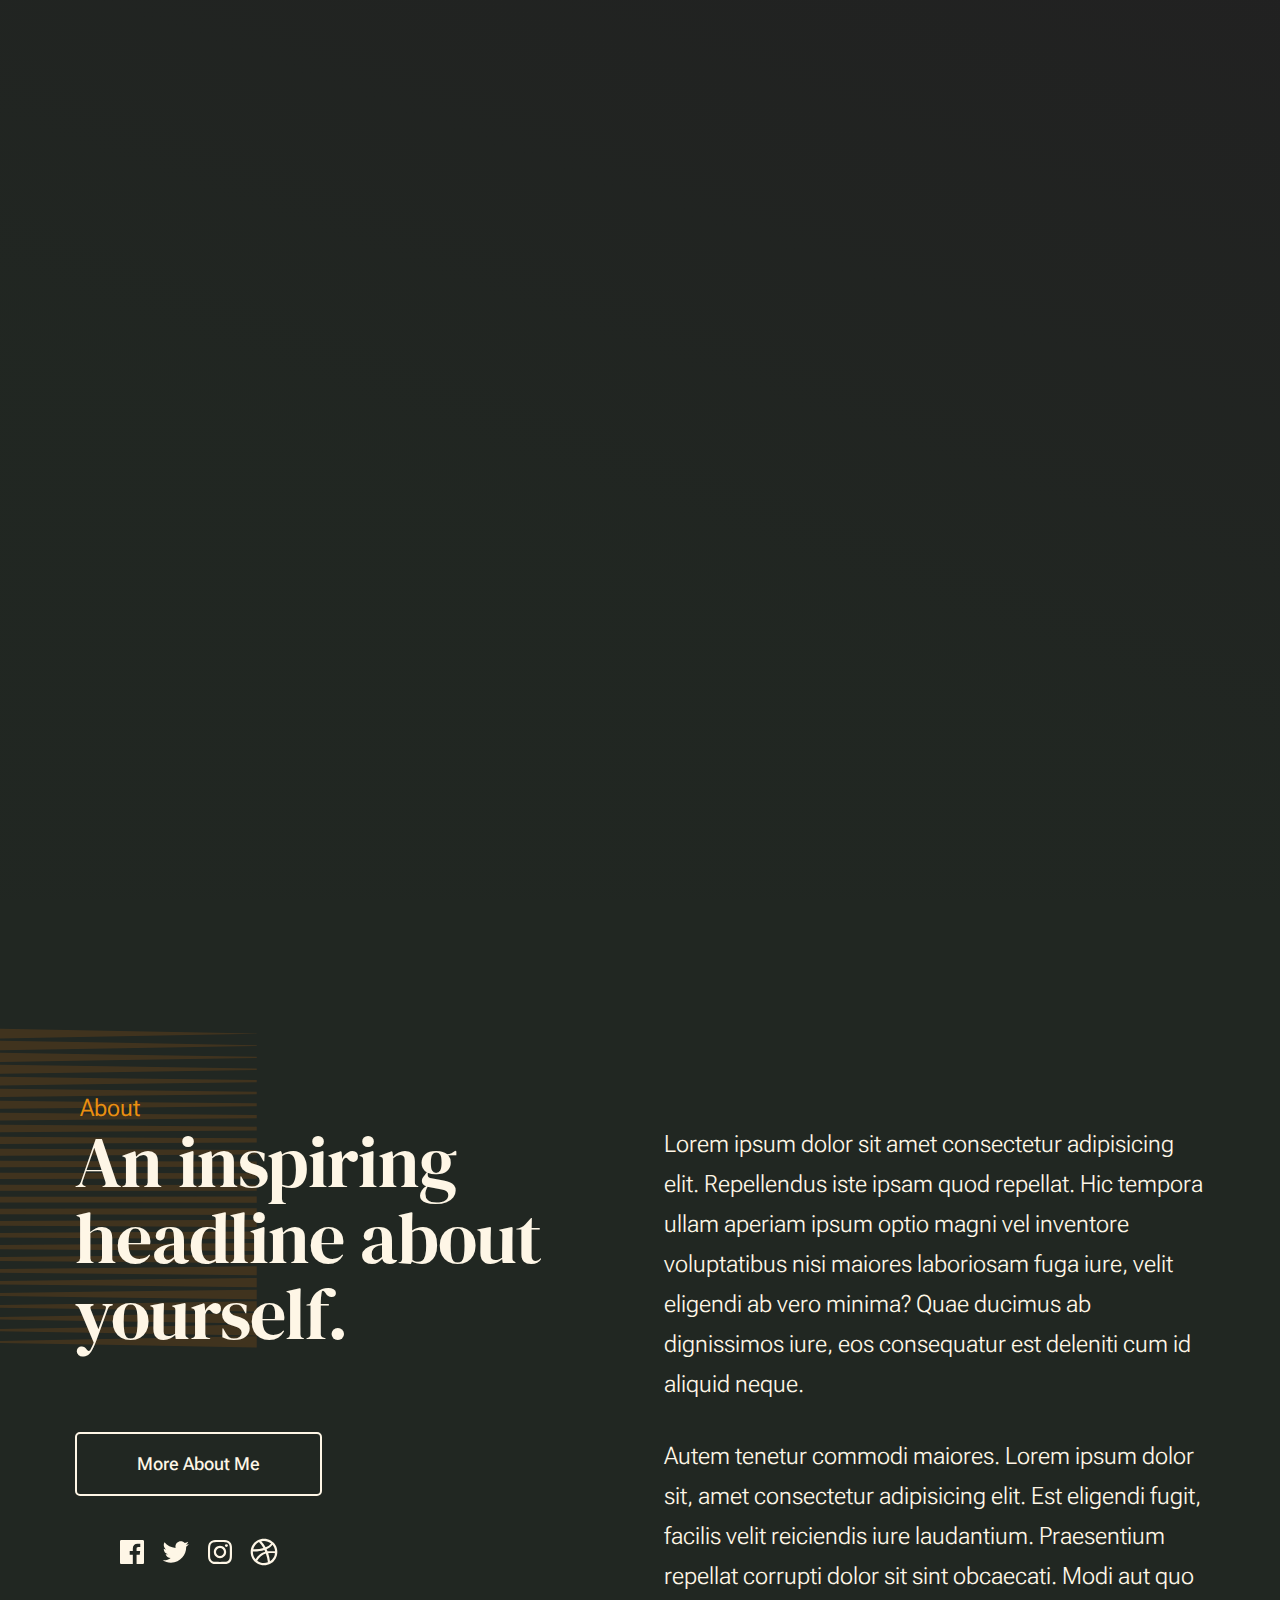
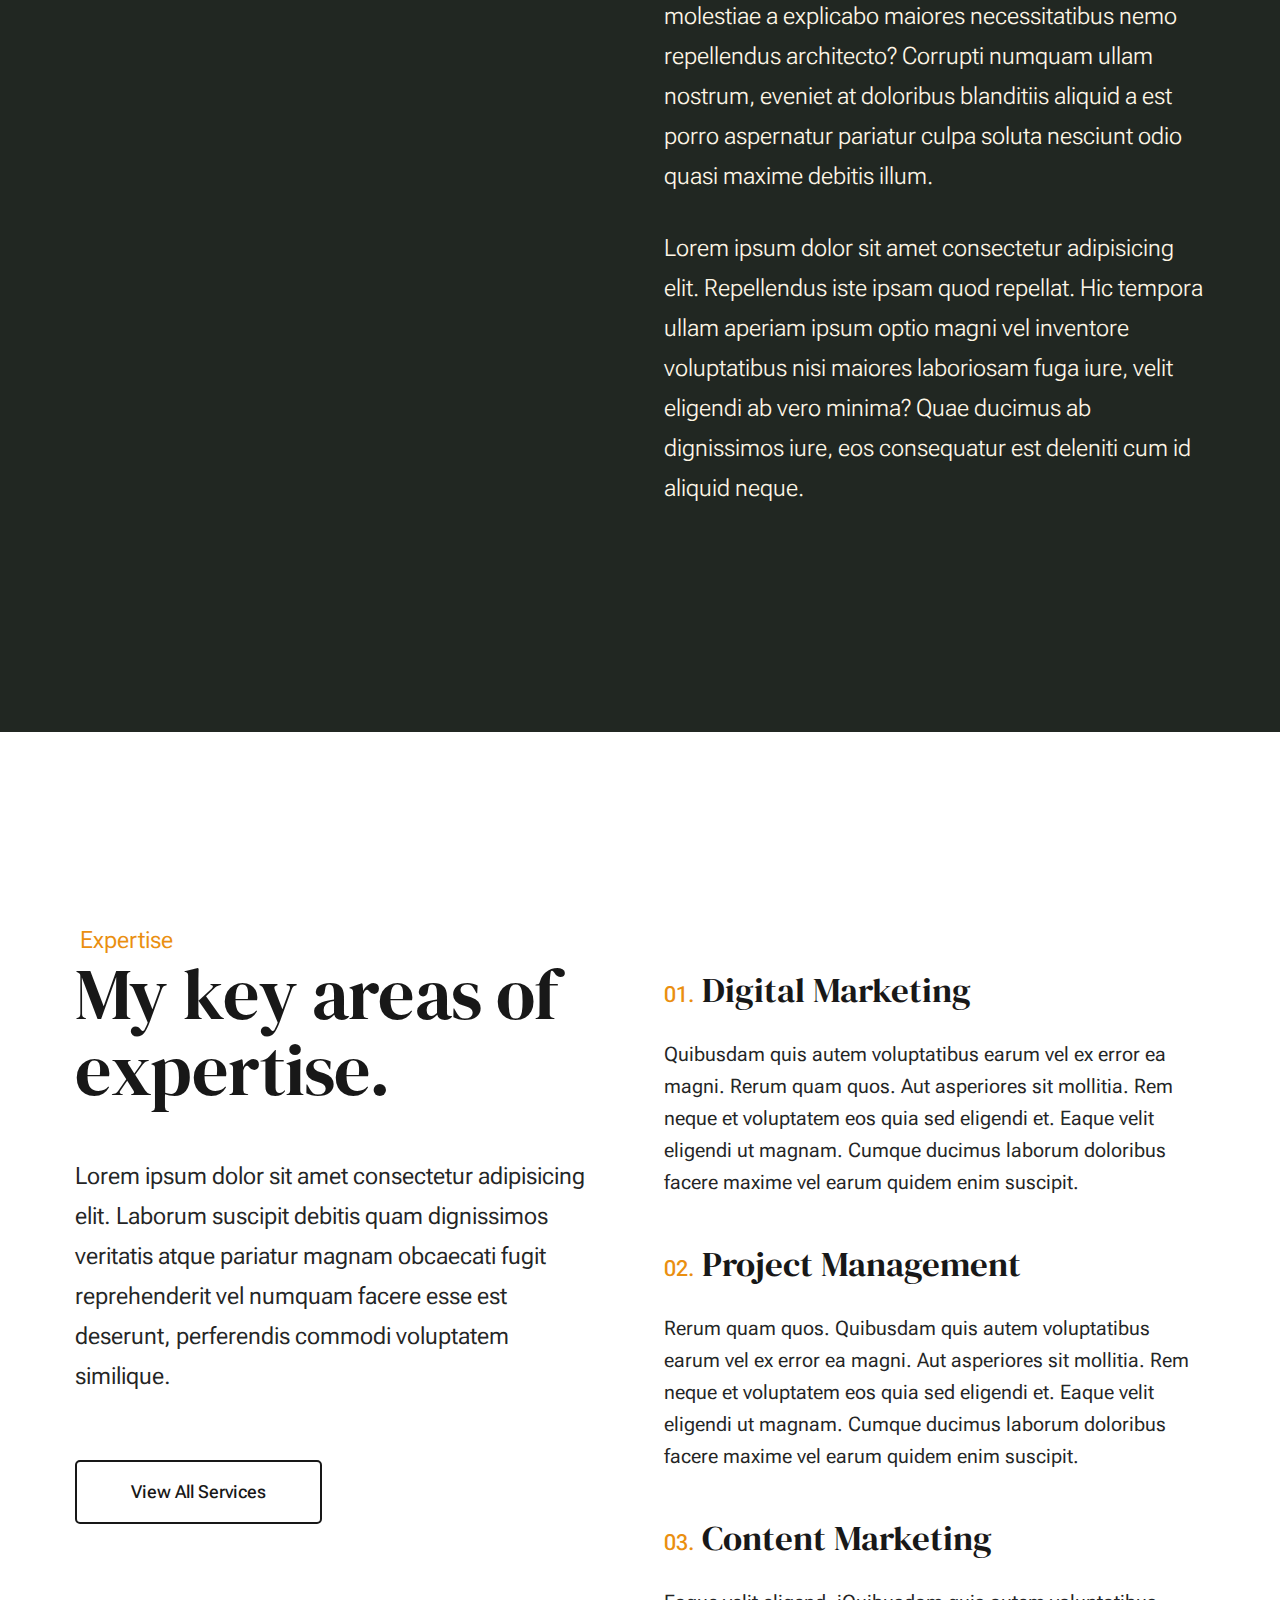
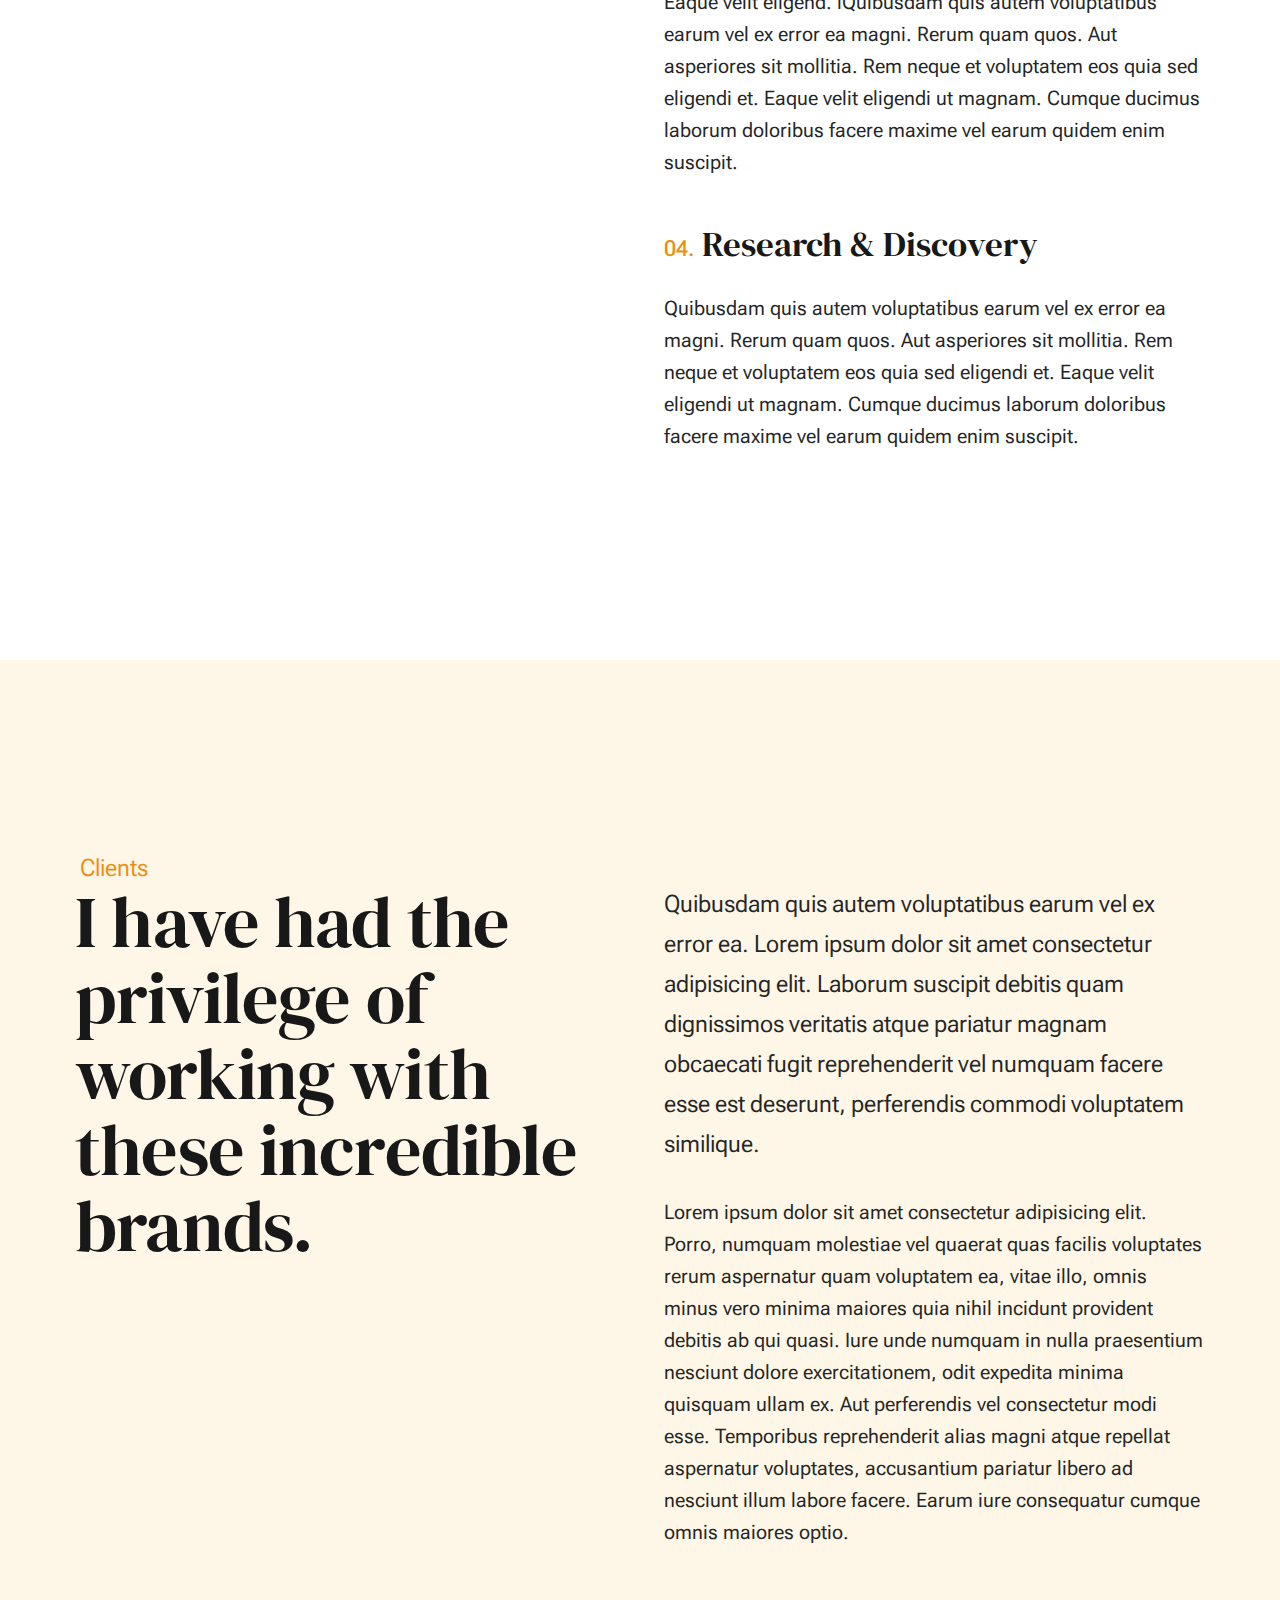
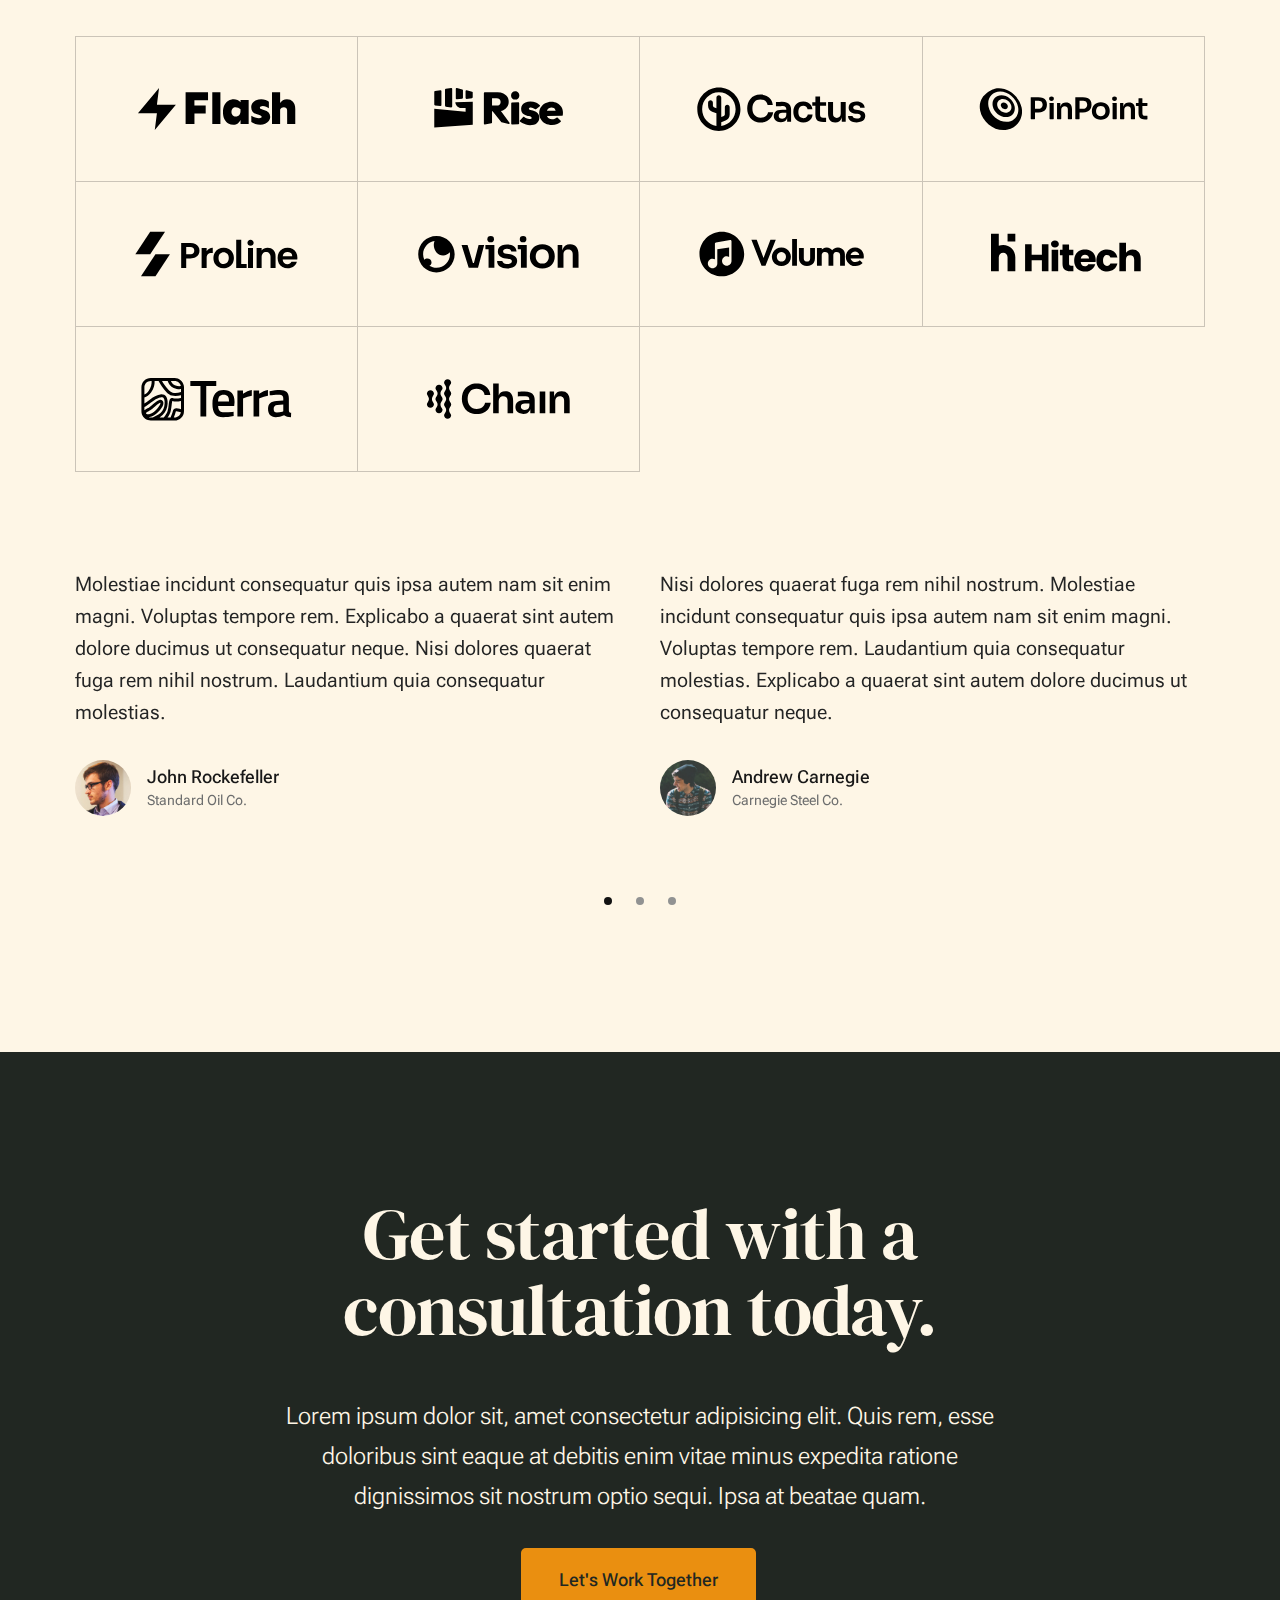
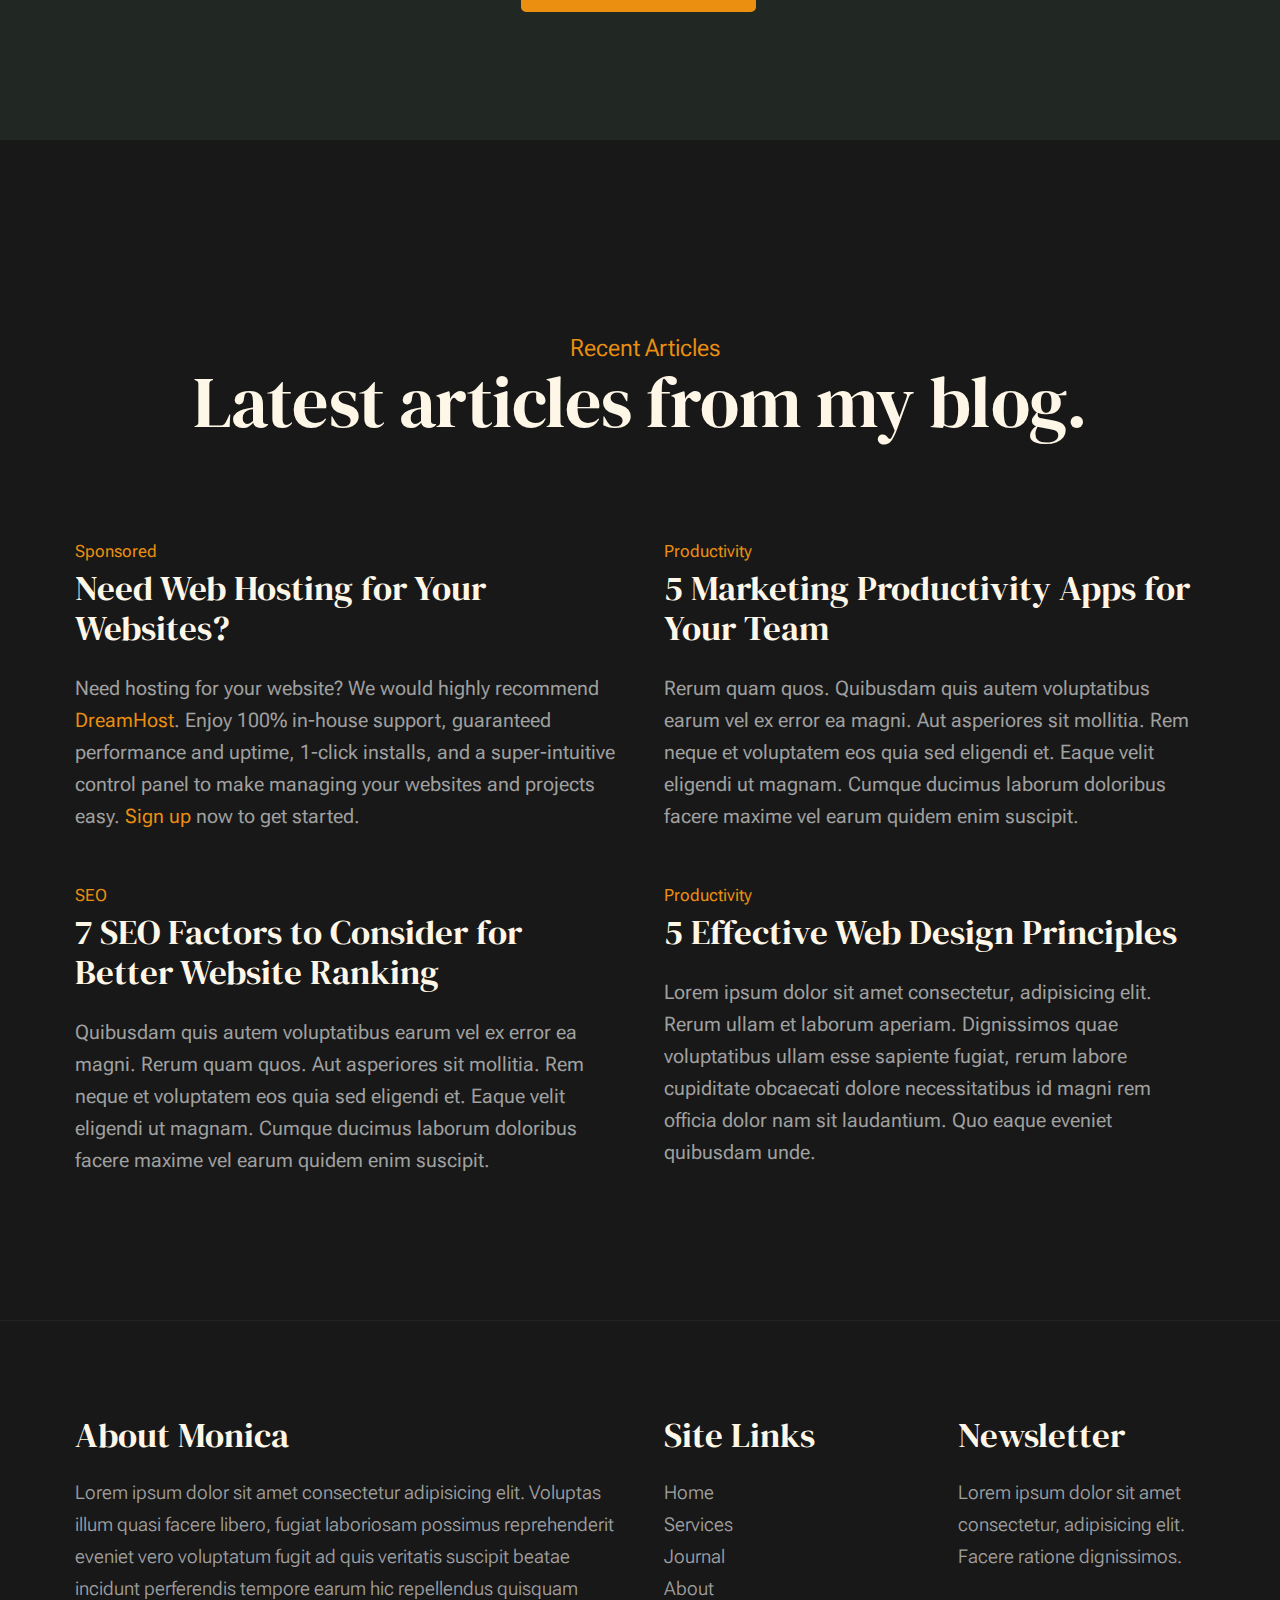
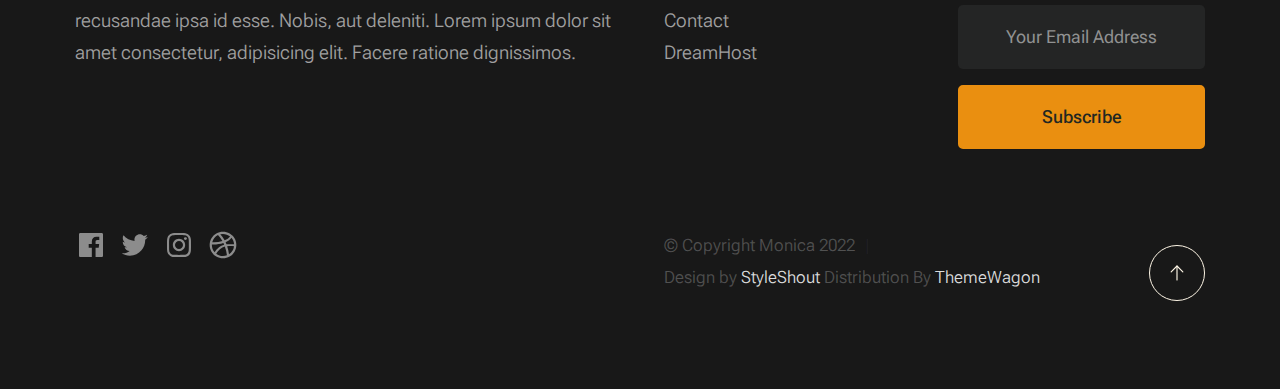
==== index.html @ 4cb3103d "initial commit" ====
<!DOCTYPE html>
<html lang="en" class="no-js" >
<head>

    <!--- basic page needs
    ================================================== -->
    <meta charset="utf-8">
    <meta name="viewport" content="width=device-width, initial-scale=1">
    <title>Monica</title>

    <script>
        document.documentElement.classList.remove('no-js');
        document.documentElement.classList.add('js');
    </script>

    <!-- CSS
    ================================================== -->
    <link rel="stylesheet" href="css/vendor.css">
    <link rel="stylesheet" href="css/styles.css">

    <!-- favicons
    ================================================== -->
    <link rel="apple-touch-icon" sizes="180x180" href="apple-touch-icon.png">
    <link rel="icon" type="image/png" sizes="32x32" href="favicon-32x32.png">
    <link rel="icon" type="image/png" sizes="16x16" href="favicon-16x16.png">
    <link rel="manifest" href="site.webmanifest">

</head>


<body id="top">

    
    <!-- preloader
    ================================================== -->
    <div id="preloader">
        <div id="loader" class="dots-fade">
            <div></div>
            <div></div>
            <div></div>
        </div>
    </div>


    <!-- page wrap
    ================================================== -->
    <div id="page" class="s-pagewrap ss-home">


        <!-- # site header 
        ================================================== -->
        <header class="s-header">

            <div class="row s-header__inner width-sixteen-col">

                <div class="s-header__block">
                    <div class="s-header__logo">
                        <a class="logo" href="index.html">
                            <img src="images/logo.svg" alt="Homepage">
                        </a>
                    </div>

                    <a class="s-header__menu-toggle" href="#0"><span>Menu</span></a>
                </div> <!-- end s-header__block -->

                <nav class="s-header__nav">
    
                    <ul class="s-header__menu-links">
                        <li><a href="about.html">About</a></li>
                        <li><a href="services.html">Services</a></li>
                        <li><a href="blog.html">Journal</a></li>
                        <li><a href="contact.html">Contact</a></li>
                    </ul> <!-- s-header__menu-links -->

                    <div class="s-header__contact">
                        <a href="contact.html" class="btn btn--primary s-header__contact-btn">Let's Work Together</a>                        
                    </div> <!-- s-header__contact -->
    
                </nav> <!-- end s-header__nav -->

            </div> <!-- end s-header__inner -->

        </header> <!-- end s-header -->


        <!-- # site main content
        ================================================== -->
        <section id="content" class="s-content">

            <!-- intro
            ----------------------------------------------- -->
            <section id="intro" class="s-intro">

                <div class="row s-intro__content width-sixteen-col">

                    <div class="column lg-12 s-intro__content-inner grid-block">
                        
                        <div class="s-intro__content-text">
                            <div class="s-intro__content-pretitle text-pretitle">Hello, I'm Monica</div>
                            <h1 class="s-intro__content-title">
                            I create marketing <br>
                            strategies for your <br>
                            business that get <br>
                            results.
                            </h1>
                        </div> <!-- s-intro__content-text -->

                        <div class="s-intro__content-media"> 
                            <div class="s-intro__content-media-inner">                               
                                <img src="images/intro-bg.jpg" srcset="images/intro-bg.jpg 1x, images/intro-bg@2x.jpg 2x" alt="">
                                <div class="lines">                               
                                    <span></span>                                  
                                </div>
                            </div>
                        </div> <!-- s-intro__content-media -->                      

                        <div class="s-intro__scroll-down">
                            <a href="#about" class="smoothscroll">
                                <div class="scroll-icon">
                                    <svg xmlns="http://www.w3.org/2000/svg" viewBox="0 0 24 24" width="36" height="36" fill="none" stroke="#97b34a" stroke-width="1" stroke-linecap="round" stroke-linejoin="round">&lt;!--!  Atomicons Free 1.00 by @atisalab License - https://atomicons.com/license/ (Icons: CC BY 4.0) Copyright 2021 Atomicons --&gt;<polyline points="7 13 12 18 17 13"></polyline><line x1="12" y1="18" x2="12" y2="6"></line></svg>
                                </div>
                                <span>Scroll for more</span>
                            </a>
                        </div> <!-- s-intro__scroll-down -->
                        
                    </div> <!-- s-intro__content-inner -->

                </div> <!-- s-intro__content -->

            </section> <!-- end s-intro -->

            <!-- about
            ----------------------------------------------- -->
            <section id="about" class="s-about target-section">

                <div class="row s-about__content width-sixteen-col">
                    <div class="column grid-block grid-section-split">

                        <img src="images/geometric_shape.svg" alt="" class="s-about__content-imgbg">

                        <div class="section-header grid-section-split__header">
                            <div class="text-pretitle">About</div>                           
                            <h2 class="text-display-title">
                            An inspiring headline about yourself.
                            </h2>                           
                        </div> <!-- end section-header -->

                        <div class="s-about__content-main grid-section-split__primary">
                            <p class="attention-getter">
                            Lorem ipsum dolor sit amet consectetur adipisicing elit. 
                            Repellendus iste ipsam quod repellat. Hic tempora ullam aperiam 
                            ipsum optio magni vel inventore voluptatibus nisi maiores laboriosam 
                            fuga iure, velit eligendi ab vero minima? Quae ducimus ab dignissimos 
                            iure, eos consequatur est deleniti cum id aliquid neque.
                            </p>

                            <p class="attention-getter">
                            Autem tenetur commodi maiores. Lorem ipsum dolor sit, amet consectetur adipisicing elit.  
                            Est eligendi fugit, facilis velit reiciendis iure laudantium. Praesentium repellat 
                            corrupti dolor sit sint obcaecati. Modi aut quo molestiae a explicabo maiores necessitatibus 
                            nemo repellendus architecto? Corrupti numquam ullam nostrum, eveniet at doloribus blanditiis 
                            aliquid a est porro aspernatur pariatur culpa soluta nesciunt odio quasi maxime debitis illum.
                            </p>

                            <p class="attention-getter">
                            Lorem ipsum dolor sit amet consectetur adipisicing elit. 
                            Repellendus iste ipsam quod repellat. Hic tempora ullam aperiam 
                            ipsum optio magni vel inventore voluptatibus nisi maiores laboriosam 
                            fuga iure, velit eligendi ab vero minima? Quae ducimus ab dignissimos 
                            iure, eos consequatur est deleniti cum id aliquid neque.
                            </p>
                        </div> <!-- end s-about__content-main -->

                        <div class="s-about__content-btn grid-section-split__bottom">
                            <a href="about.html" class="btn btn--stroke u-fullwidth">More About Me</a>

                            <ul class="s-about__social social-list">
                                <li>
                                    <a href="#0">
                                        <svg xmlns="http://www.w3.org/2000/svg" width="24" height="24" viewBox="0 0 24 24" style="fill:rgba(0, 0, 0, 1);transform:;-ms-filter:"><path d="M20,3H4C3.447,3,3,3.448,3,4v16c0,0.552,0.447,1,1,1h8.615v-6.96h-2.338v-2.725h2.338v-2c0-2.325,1.42-3.592,3.5-3.592 c0.699-0.002,1.399,0.034,2.095,0.107v2.42h-1.435c-1.128,0-1.348,0.538-1.348,1.325v1.735h2.697l-0.35,2.725h-2.348V21H20 c0.553,0,1-0.448,1-1V4C21,3.448,20.553,3,20,3z"></path></svg>
                                        <span class="u-screen-reader-text">Facebook</span>
                                    </a>
                                </li>
                                <li>
                                    <a href="#0">
                                        <svg xmlns="http://www.w3.org/2000/svg" width="24" height="24" viewBox="0 0 24 24" style="fill:rgba(0, 0, 0, 1);transform:;-ms-filter:"><path d="M19.633,7.997c0.013,0.175,0.013,0.349,0.013,0.523c0,5.325-4.053,11.461-11.46,11.461c-2.282,0-4.402-0.661-6.186-1.809 c0.324,0.037,0.636,0.05,0.973,0.05c1.883,0,3.616-0.636,5.001-1.721c-1.771-0.037-3.255-1.197-3.767-2.793 c0.249,0.037,0.499,0.062,0.761,0.062c0.361,0,0.724-0.05,1.061-0.137c-1.847-0.374-3.23-1.995-3.23-3.953v-0.05 c0.537,0.299,1.16,0.486,1.82,0.511C3.534,9.419,2.823,8.184,2.823,6.787c0-0.748,0.199-1.434,0.548-2.032 c1.983,2.443,4.964,4.04,8.306,4.215c-0.062-0.3-0.1-0.611-0.1-0.923c0-2.22,1.796-4.028,4.028-4.028 c1.16,0,2.207,0.486,2.943,1.272c0.91-0.175,1.782-0.512,2.556-0.973c-0.299,0.935-0.936,1.721-1.771,2.22 c0.811-0.088,1.597-0.312,2.319-0.624C21.104,6.712,20.419,7.423,19.633,7.997z"></path></svg>
                                        <span class="u-screen-reader-text">Twitter</span>
                                    </a>
                                </li>
                                <li>
                                    <a href="#0">
                                        <svg xmlns="http://www.w3.org/2000/svg" width="24" height="24" viewBox="0 0 24 24" style="fill:rgba(0, 0, 0, 1);transform:;-ms-filter:"><path d="M11.999,7.377c-2.554,0-4.623,2.07-4.623,4.623c0,2.554,2.069,4.624,4.623,4.624c2.552,0,4.623-2.07,4.623-4.624 C16.622,9.447,14.551,7.377,11.999,7.377L11.999,7.377z M11.999,15.004c-1.659,0-3.004-1.345-3.004-3.003 c0-1.659,1.345-3.003,3.004-3.003s3.002,1.344,3.002,3.003C15.001,13.659,13.658,15.004,11.999,15.004L11.999,15.004z"></path><circle cx="16.806" cy="7.207" r="1.078"></circle><path d="M20.533,6.111c-0.469-1.209-1.424-2.165-2.633-2.632c-0.699-0.263-1.438-0.404-2.186-0.42 c-0.963-0.042-1.268-0.054-3.71-0.054s-2.755,0-3.71,0.054C7.548,3.074,6.809,3.215,6.11,3.479C4.9,3.946,3.945,4.902,3.477,6.111 c-0.263,0.7-0.404,1.438-0.419,2.186c-0.043,0.962-0.056,1.267-0.056,3.71c0,2.442,0,2.753,0.056,3.71 c0.015,0.748,0.156,1.486,0.419,2.187c0.469,1.208,1.424,2.164,2.634,2.632c0.696,0.272,1.435,0.426,2.185,0.45 c0.963,0.042,1.268,0.055,3.71,0.055s2.755,0,3.71-0.055c0.747-0.015,1.486-0.157,2.186-0.419c1.209-0.469,2.164-1.424,2.633-2.633 c0.263-0.7,0.404-1.438,0.419-2.186c0.043-0.962,0.056-1.267,0.056-3.71s0-2.753-0.056-3.71C20.941,7.57,20.801,6.819,20.533,6.111z M19.315,15.643c-0.007,0.576-0.111,1.147-0.311,1.688c-0.305,0.787-0.926,1.409-1.712,1.711c-0.535,0.199-1.099,0.303-1.67,0.311 c-0.95,0.044-1.218,0.055-3.654,0.055c-2.438,0-2.687,0-3.655-0.055c-0.569-0.007-1.135-0.112-1.669-0.311 c-0.789-0.301-1.414-0.923-1.719-1.711c-0.196-0.534-0.302-1.099-0.311-1.669c-0.043-0.95-0.053-1.218-0.053-3.654 c0-2.437,0-2.686,0.053-3.655c0.007-0.576,0.111-1.146,0.311-1.687c0.305-0.789,0.93-1.41,1.719-1.712 c0.534-0.198,1.1-0.303,1.669-0.311c0.951-0.043,1.218-0.055,3.655-0.055c2.437,0,2.687,0,3.654,0.055 c0.571,0.007,1.135,0.112,1.67,0.311c0.786,0.303,1.407,0.925,1.712,1.712c0.196,0.534,0.302,1.099,0.311,1.669 c0.043,0.951,0.054,1.218,0.054,3.655c0,2.436,0,2.698-0.043,3.654H19.315z"></path></svg>
                                        <span class="u-screen-reader-text">Instagram</span>
                                    </a>
                                </li>
                                <li>
                                    <a href="#0">
                                        <svg xmlns="http://www.w3.org/2000/svg" width="24" height="24" viewBox="0 0 24 24" style="fill: rgba(0, 0, 0, 1);transform: ;msFilter:;"><path d="M20.66 6.98a9.932 9.932 0 0 0-3.641-3.64C15.486 2.447 13.813 2 12 2s-3.486.447-5.02 1.34c-1.533.893-2.747 2.107-3.64 3.64S2 10.187 2 12s.446 3.487 1.34 5.02a9.924 9.924 0 0 0 3.641 3.64C8.514 21.553 10.187 22 12 22s3.486-.447 5.02-1.34a9.932 9.932 0 0 0 3.641-3.64C21.554 15.487 22 13.813 22 12s-.446-3.487-1.34-5.02zM12 3.66c2 0 3.772.64 5.32 1.919-.92 1.174-2.286 2.14-4.1 2.9-1.002-1.813-2.088-3.327-3.261-4.54A7.715 7.715 0 0 1 12 3.66zM5.51 6.8a8.116 8.116 0 0 1 2.711-2.22c1.212 1.201 2.325 2.7 3.34 4.5-2 .6-4.114.9-6.341.9-.573 0-1.006-.013-1.3-.04A8.549 8.549 0 0 1 5.51 6.8zM3.66 12c0-.054.003-.12.01-.2.007-.08.01-.146.01-.2.254.014.641.02 1.161.02 2.666 0 5.146-.367 7.439-1.1.187.373.381.793.58 1.26-1.32.293-2.674 1.006-4.061 2.14S6.4 16.247 5.76 17.5c-1.4-1.587-2.1-3.42-2.1-5.5zM12 20.34c-1.894 0-3.594-.587-5.101-1.759.601-1.187 1.524-2.322 2.771-3.401 1.246-1.08 2.483-1.753 3.71-2.02a29.441 29.441 0 0 1 1.56 6.62 8.166 8.166 0 0 1-2.94.56zm7.08-3.96a8.351 8.351 0 0 1-2.58 2.621c-.24-2.08-.7-4.107-1.379-6.081.932-.066 1.765-.1 2.5-.1.799 0 1.686.034 2.659.1a8.098 8.098 0 0 1-1.2 3.46zm-1.24-5c-1.16 0-2.233.047-3.22.14a27.053 27.053 0 0 0-.68-1.62c2.066-.906 3.532-2.006 4.399-3.3 1.2 1.414 1.854 3.027 1.96 4.84-.812-.04-1.632-.06-2.459-.06z"></path></svg>
                                        <span class="u-screen-reader-text">Dribbble</span>
                                    </a>
                                </li>
                            </ul> <!-- end s-footer__social -->
                        </div> <!-- end s-about__content-btn -->
                    
                    </div> <!-- content-inner -->
                </div>
                
            </section> <!-- end s-about -->

            <!-- expertise
            ----------------------------------------------- -->
            <section id="expertise" class="s-expertise">

                <div class="row s-expertise__content width-sixteen-col">
                    <div class="column xl-12 grid-block grid-section-split">

                        <div class="section-header grid-section-split__header">
                            <div class="text-pretitle">Expertise</div>                           
                            <h2 class="text-display-title">
                            My key areas of expertise.
                            </h2>     
                            
                            <p class="lead">
                            Lorem ipsum dolor sit amet consectetur adipisicing elit. Laborum suscipit debitis quam dignissimos veritatis atque pariatur magnam obcaecati fugit reprehenderit vel numquam facere esse est deserunt, perferendis commodi voluptatem similique.
                            </p>
                        </div> <!-- end section-header -->

                        <div class="s-expertise__content-main grid-section-split__primary">

                            <div class="grid-list-items list-items show-ctr">
                                <div class="grid-list-items__item list-items__item">
                                    <div class="grid-list-items__title list-items__item-header">
                                        <h3 class="list-items__item-title">Digital Marketing</h3>
                                    </div>
                                    <div class="grid-list-items__text list-items__item-text">
                                        <p>
                                        Quibusdam quis autem voluptatibus earum vel ex error ea magni. Rerum quam quos. Aut asperiores 
                                        sit mollitia. Rem neque et voluptatem eos quia sed eligendi et. Eaque velit eligendi ut 
                                        magnam. Cumque ducimus laborum doloribus facere maxime vel earum quidem enim suscipit.
                                        </p>
                                    </div>
                                </div> <!-- list-item -->
                                <div class="grid-list-items__item list-items__item">
                                    <div class="grid-list-items__title list-items__item-header">
                                        <h3 class="list-items__item-title">Project Management</h3>
                                    </div>
                                    <div class="grid-list-items__text list-items__item-text">
                                        <p>
                                        Rerum quam quos. Quibusdam quis autem voluptatibus earum vel ex error ea magni. Aut asperiores 
                                        sit mollitia. Rem neque et voluptatem eos quia sed eligendi et. Eaque velit eligendi ut 
                                        magnam. Cumque ducimus laborum doloribus facere maxime vel earum quidem enim suscipit.
                                        </p>
                                    </div>
                                </div> <!-- list-expertise__item -->
                                <div class="grid-list-items__item list-items__item">
                                    <div class="grid-list-items__title list-items__item-header">
                                        <h3 class="list-items__item-title">Content Marketing</h3>
                                    </div>
                                    <div class="grid-list-items__text list-items__item-text">
                                        <p>
                                        Eaque velit eligend. iQuibusdam quis autem voluptatibus earum vel ex error ea magni. 
                                        Rerum quam quos. Aut asperiores sit mollitia. Rem neque et voluptatem eos quia sed eligendi et. 
                                        Eaque velit eligendi ut magnam. Cumque ducimus laborum doloribus facere maxime vel earum quidem enim suscipit.
                                        </p>
                                    </div>
                                </div> <!-- list-expertise__item -->
                                <div class="grid-list-items__item list-items__item">
                                    <div class="grid-list-items__title list-items__item-header">
                                        <h3 class="list-items__item-title">Research & Discovery</h3>
                                    </div>
                                    <div class="grid-list-items__text list-items__item-text">
                                        <p>
                                        Quibusdam quis autem voluptatibus earum vel ex error ea magni. Rerum quam quos. Aut asperiores 
                                        sit mollitia. Rem neque et voluptatem eos quia sed eligendi et. Eaque velit eligendi ut 
                                        magnam. Cumque ducimus laborum doloribus facere maxime vel earum quidem enim suscipit.
                                        </p>
                                    </div>
                                </div> <!-- list-expertise__item -->

                            </div> <!-- grid-list-items -->
                        </div> <!-- end s-expertise__content-main -->

                        <div class="s-expertise__content-btn grid-section-split__bottom">
                            <a href="services.html" class="btn btn--stroke u-fullwidth">View All Services</a>
                        </div> <!-- end s-about__content-btn -->

                    </div> <!-- end grid-block-->
                </div> <!-- end s-expertise__content -->

            </section> <!-- end s-expertise -->

            <!-- clients
            ----------------------------------------------- -->
            <section id="clients" class="s-clients">          

                <div class="row s-clients__content-block width-sixteen-col">
                    <div class="column xl-12 grid-block grid-section-split">
                    
                        <div class="section-header grid-section-split__header">
                            <div class="text-pretitle">Clients</div>                           
                            <h2 class="text-display-title">
                            I have had the privilege of working with these incredible brands.
                            </h2>       
                        </div> <!-- end section-header -->
                    
                        <div class="grid-section-split__primary">
                            <p class="lead">
                            Quibusdam quis autem voluptatibus earum vel ex error ea. Lorem ipsum dolor sit amet consectetur 
                            adipisicing elit. Laborum suscipit debitis quam dignissimos veritatis atque pariatur magnam 
                            obcaecati fugit reprehenderit vel numquam facere esse est deserunt, perferendis commodi voluptatem similique.
                            </p>   

                            <p>
                            Lorem ipsum dolor sit amet consectetur adipisicing elit. Porro, numquam molestiae vel quaerat quas 
                            facilis voluptates rerum aspernatur quam voluptatem ea, vitae illo, omnis minus vero minima maiores 
                            quia nihil incidunt provident debitis ab qui quasi. Iure unde numquam in nulla praesentium nesciunt 
                            dolore exercitationem, odit expedita minima quisquam ullam ex. Aut perferendis vel consectetur modi esse.
                            Temporibus reprehenderit alias magni atque repellat aspernatur voluptates, accusantium pariatur libero ad 
                            nesciunt illum labore facere. Earum iure consequatur cumque omnis maiores optio.
                            </p>
                        </div> <!-- end grid-section-split__primary -->
                    
                    </div> <!-- end column -->
                </div> <!-- end row -->

                <div class="row s-clients__content-block width-sixteen-col">
                    <div class="column xl-12">
                    
                        <div class="clients-list">                            
                            <div class="clients-list__item">
                                <a href="#0">
                                    <img src="images/clients/flash.svg" alt="">
                                </a>
                            </div>
                            <div class="clients-list__item">
                                <a href="#0">
                                    <img src="images/clients/rise.svg" alt="">
                                </a>
                            </div>
                            <div class="clients-list__item">
                                <a href="#0">
                                    <img src="images/clients/cactus.svg" alt="">
                                </a>
                            </div>
                            <div class="clients-list__item">
                                <a href="#0">
                                    <img src="images/clients/pinpoint.svg" alt="">
                                </a>
                            </div>
                            <div class="clients-list__item">
                                <a href="#0">
                                    <img src="images/clients/proline.svg" alt="">
                                </a>
                            </div>
                            <div class="clients-list__item">
                                <a href="#0">
                                    <img src="images/clients/vision.svg" alt="">
                                </a>
                            </div>
                            <div class="column clients-list__item">
                                <a href="#0">
                                    <img src="images/clients/volume.svg" alt="">
                                </a>
                            </div>
                            <div class="column clients-list__item">
                                <a href="#0">
                                    <img src="images/clients/hitech.svg" alt="">
                                </a>
                            </div><div class="clients-list__item">
                                <a href="#0">
                                    <img src="images/clients/terra.svg" alt="">
                                </a>
                            </div>
                            <div class="clients-list__item">
                                <a href="#0">
                                    <img src="images/clients/chain.svg" alt="">
                                </a>
                            </div>
                        </div> <!-- end clients-list -->

                    </div> <!-- end column -->
                </div> <!-- end row -->
                                
                <div class="row s-clients__content-block width-sixteen-col">
                    <div class="column xl-12 testimonials">
                    
                        <div class="swiper-container testimonials__slider home-slider">

                            <div class="swiper-wrapper">
                                <div class="testimonials__slide swiper-slide">
                                    <p>
                                    Molestiae incidunt consequatur quis ipsa autem nam sit enim magni. Voluptas tempore rem. 
                                    Explicabo a quaerat sint autem dolore ducimus ut consequatur neque. Nisi dolores quaerat fuga rem nihil nostrum.
                                    Laudantium quia consequatur molestias.
                                    </p>
                                    <div class="testimonials__author">
                                        <img src="images/avatars/user-01.jpg" alt="Author image" class="testimonials__avatar">
                                        <cite class="testimonials__cite">
                                            <strong>John Rockefeller</strong>
                                            <span>Standard Oil Co.</span>
                                        </cite>
                                    </div>
                                </div>
                                <div class="testimonials__slide swiper-slide">
                                    <p>
                                    Nisi dolores quaerat fuga rem nihil nostrum. Molestiae incidunt consequatur quis ipsa autem nam sit enim magni. 
                                    Voluptas tempore rem. Laudantium quia consequatur molestias.
                                    Explicabo a quaerat sint autem dolore ducimus ut consequatur neque.
                                    </p>
                                    <div class="testimonials__author">
                                        <img src="images/avatars/user-04.jpg" alt="Author image" class="testimonials__avatar">
                                        <cite class="testimonials__cite">
                                            <strong>Andrew Carnegie</strong>
                                            <span>Carnegie Steel Co.</span>
                                        </cite>
                                    </div>
                                </div>
                                <div class="testimonials__slide swiper-slide">
                                    <p>
                                    Voluptas tempore rem. Molestiae incidunt consequatur quis ipsa autem nam sit enim magni.  
                                    Explicabo a quaerat sint autem dolore ducimus ut consequatur neque. 
                                    Nisi dolores quaerat fuga rem nihil nostrum. Laudantium quia consequatur molestias.
                                    </p>
                                    <div class="testimonials__author">
                                        <img src="images/avatars/user-06.jpg" alt="Author image" class="testimonials__avatar">
                                        <cite class="testimonials__cite">
                                            <strong>Henry Ford</strong>
                                            <span>Ford Motor Co.</span>
                                        </cite>
                                    </div>
                                </div>
                                <div class="testimonials__slide swiper-slide">
                                    <p>
                                    Molestiae incidunt consequatur quis ipsa autem nam sit enim magni. Voluptas tempore rem. 
                                    Explicabo a quaerat sint autem dolore ducimus ut consequatur neque. Nisi dolores quaerat fuga rem nihil nostrum.
                                    Laudantium quia consequatur molestias.
                                    </p>
                                    <div class="testimonials__author">
                                        <img src="images/avatars/user-02.jpg" alt="Author image" class="testimonials__avatar">
                                        <cite class="testimonials__cite">
                                            <strong>John Morgan</strong>
                                            <span>JP Morgan & Co.</span>
                                        </cite>
                                    </div>
                                </div> 
                            </div> <!-- end swiper-wrapper --> 

                            <div class="swiper-pagination"></div>

                        </div> <!--end testimonials__slider -->                    
                    
                    </div> <!-- end column -->
                </div> <!-- end row -->


            </section> <!-- end s-clients -->            

        </section> <!-- s-content-->

        <!-- # cta
        ================================================== -->
        <section id="cta" class="s-cta">

            <div class="row row-x-center text-center">
                <div class="column xl-8 lg-12">

                    <div class="s-cta__content">
                        <h2 class="text-display-title">
                        Get started with a consultation today.
                        </h2>
                        <p class="lead">
                        Lorem ipsum dolor sit, amet consectetur adipisicing elit. Quis rem, esse doloribus sint eaque at debitis enim vitae minus expedita ratione dignissimos sit nostrum optio sequi. Ipsa at beatae quam.
                        </p>
                        <a href="contact.html" class="btn btn--primary">Let's Work Together</a>
                    </div>

                </div>
            </div>

        </section> <!-- end s-cta -->

        <!-- # journal
        ================================================== -->
        <section id="journal" class="s-journal">

            <div class="row s-journal__content width-sixteen-col">
                <div class="column xl-12 grid-block">

                    <div class="grid-full section-header text-center">
                        <div class="text-pretitle">Recent Articles</div>                           
                        <h2 class="text-display-title">
                        Latest articles from my blog.
                        </h2>  
                    </div> <!-- end section-header --> 

                    <div class="grid-full s-journal__content-main grid-list-items">

                        <div class="grid-list-items__item blog-card">
                            <div class="blog-card__header">
                                <div class="blog-card__cat-links">
                                    <a href="https://www.dreamhost.com/r.cgi?287326">Sponsored</a>
                                </div>
                                <h3 class="blog-card__title"><a href="https://www.dreamhost.com/r.cgi?287326">Need Web Hosting for Your Websites?</a></h3>
                            </div>
                            <div class="blog-card__text">
                                <p>
                                Need hosting for your website? We would highly recommend <a href="https://www.dreamhost.com/r.cgi?287326">DreamHost</a>.
                                Enjoy 100% in-house support, guaranteed performance and uptime, 1-click installs, and a super-intuitive control 
                                panel to make managing your websites and projects easy. <a href="https://www.dreamhost.com/r.cgi?287326">Sign up</a> now to get started.
                                </p>
                            </div>
                        </div> <!-- end blog-card -->
                        <div class="grid-list-items__item blog-card">
                            <div class="blog-card__header">
                                <div class="blog-card__cat-links">
                                    <a href="blog.html">Productivity</a>
                                </div>
                                <h3 class="blog-card__title"><a href="single.html">5 Marketing Productivity Apps for Your Team</a></h3>
                            </div>
                            <div class="blog-card__text">
                                <p>
                                Rerum quam quos. Quibusdam quis autem voluptatibus earum vel ex error ea magni. Aut asperiores 
                                sit mollitia. Rem neque et voluptatem eos quia sed eligendi et. Eaque velit eligendi ut 
                                magnam. Cumque ducimus laborum doloribus facere maxime vel earum quidem enim suscipit.
                                </p>
                            </div>
                        </div> <!-- end blog-card -->
                        <div class="grid-list-items__item blog-card">
                            <div class="blog-card__header">
                                <div class="blog-card__cat-links">
                                    <a href="blog.html">SEO</a>
                                </div>
                                <h3 class="blog-card__title"><a href="single.html">7 SEO Factors to Consider for Better Website Ranking</a></h3>
                            </div>
                            <div class="blog-card__text">
                                <p>
                                Quibusdam quis autem voluptatibus earum vel ex error ea magni. Rerum quam quos. Aut asperiores 
                                sit mollitia. Rem neque et voluptatem eos quia sed eligendi et. Eaque velit eligendi ut 
                                magnam. Cumque ducimus laborum doloribus facere maxime vel earum quidem enim suscipit.
                                </p>
                            </div>
                        </div> <!-- end blog card -->
                        <div class="grid-list-items__item blog-card">
                            <div class="blog-card__header">
                                <div class="blog-card__cat-links">
                                    <a href="blog.html">Productivity</a>
                                </div>
                                <h3 class="blog-card__title"><a href="single.html">5 Effective Web Design Principles</a></h3>
                            </div>
                            <div class="blog-card__text">
                                <p>
                                Lorem ipsum dolor sit amet consectetur, adipisicing elit. Rerum ullam et laborum aperiam. 
                                Dignissimos quae voluptatibus ullam esse sapiente fugiat, rerum labore cupiditate obcaecati 
                                dolore necessitatibus id magni rem officia dolor nam sit laudantium. Quo eaque eveniet quibusdam unde. 
                                </p>
                            </div>
                        </div> <!-- end blog-card -->

                    </div> <!-- end grid-list-items -->

                </div> <!-- end grid-block-->
            </div> <!-- end s-journal__content -->

        </section> <!-- end s-journal -->


        <!-- # footer 
        ================================================== -->
        <footer class="s-footer">
            <div class="row s-footer__content">
                <div class="column xl-6 lg-6 md-12 s-footer__block s-footer__about">                    
                    <h3>About Monica</h3>
                    <p>
                    Lorem ipsum dolor sit amet consectetur adipisicing elit. Voluptas illum quasi facere libero, 
                    fugiat laboriosam possimus reprehenderit eveniet vero voluptatum fugit ad quis veritatis suscipit beatae 
                    incidunt perferendis tempore earum hic repellendus quisquam recusandae ipsa id esse. Nobis, aut deleniti.
                    Lorem ipsum dolor sit amet consectetur, adipisicing elit. Facere ratione dignissimos.
                    </p>               
                </div>                
                <div class="column xl-3 lg-6 md-12 s-footer__block s-footer__site-links">
                    <h3>Site Links</h3>
                    <ul class="link-list">
                        <li><a href="index.html">Home</a></li>
                        <li><a href="services.html">Services</a></li>
                        <li><a href="blog.html">Journal</a></li>
                        <li><a href="about.html">About</a></li>
                        <li><a href="contact.html">Contact</a></li>
                        <li><a href="https://www.dreamhost.com/r.cgi?287326">DreamHost</a></li>
                    </ul>
                </div>
                <div class="column xl-3 lg-6 md-12 tab-12 s-footer__block s-footer__newsletter">
                    <h3>Newsletter</h3>

                    <p>
                    Lorem ipsum dolor sit amet consectetur, adipisicing elit. Facere ratione dignissimos.
                    </p>

                    <div class="subscribe-form">
                        <form id="mc-form" class="mc-form">
                            <input type="email" name="EMAIL" id="mce-EMAIL" class="u-fullwidth text-center" placeholder="Your Email Address" title="The domain portion of the email address is invalid (the portion after the @)." pattern="^([^\x00-\x20\x22\x28\x29\x2c\x2e\x3a-\x3c\x3e\x40\x5b-\x5d\x7f-\xff]+|\x22([^\x0d\x22\x5c\x80-\xff]|\x5c[\x00-\x7f])*\x22)(\x2e([^\x00-\x20\x22\x28\x29\x2c\x2e\x3a-\x3c\x3e\x40\x5b-\x5d\x7f-\xff]+|\x22([^\x0d\x22\x5c\x80-\xff]|\x5c[\x00-\x7f])*\x22))*\x40([^\x00-\x20\x22\x28\x29\x2c\x2e\x3a-\x3c\x3e\x40\x5b-\x5d\x7f-\xff]+|\x5b([^\x0d\x5b-\x5d\x80-\xff]|\x5c[\x00-\x7f])*\x5d)(\x2e([^\x00-\x20\x22\x28\x29\x2c\x2e\x3a-\x3c\x3e\x40\x5b-\x5d\x7f-\xff]+|\x5b([^\x0d\x5b-\x5d\x80-\xff]|\x5c[\x00-\x7f])*\x5d))*(\.\w{2,})+$" required>
                            <input type="submit" name="subscribe" value="Subscribe" class="btn btn--primary btn--small u-fullwidth">
                            <!-- <div style="position: absolute; left: -5000px;" aria-hidden="true"><input type="text" name="b_cdb7b577e41181934ed6a6a44_9a91cfe7b3" tabindex="-1" value=""></div> -->
                            <div class="mc-status"></div>
                        </form>
                    </div>
                </div>
            </div>    
            
            <div class="row s-footer__bottom">
                <div class="column xl-6 lg-12">
                    <ul class="s-footer__social social-list">
                        <li>
                            <a href="#0">
                                <svg xmlns="http://www.w3.org/2000/svg" width="24" height="24" viewBox="0 0 24 24" style="fill:rgba(0, 0, 0, 1);transform:;-ms-filter:"><path d="M20,3H4C3.447,3,3,3.448,3,4v16c0,0.552,0.447,1,1,1h8.615v-6.96h-2.338v-2.725h2.338v-2c0-2.325,1.42-3.592,3.5-3.592 c0.699-0.002,1.399,0.034,2.095,0.107v2.42h-1.435c-1.128,0-1.348,0.538-1.348,1.325v1.735h2.697l-0.35,2.725h-2.348V21H20 c0.553,0,1-0.448,1-1V4C21,3.448,20.553,3,20,3z"></path></svg>
                                <span class="u-screen-reader-text">Facebook</span>
                            </a>
                        </li>
                        <li>
                            <a href="#0">
                                <svg xmlns="http://www.w3.org/2000/svg" width="24" height="24" viewBox="0 0 24 24" style="fill:rgba(0, 0, 0, 1);transform:;-ms-filter:"><path d="M19.633,7.997c0.013,0.175,0.013,0.349,0.013,0.523c0,5.325-4.053,11.461-11.46,11.461c-2.282,0-4.402-0.661-6.186-1.809 c0.324,0.037,0.636,0.05,0.973,0.05c1.883,0,3.616-0.636,5.001-1.721c-1.771-0.037-3.255-1.197-3.767-2.793 c0.249,0.037,0.499,0.062,0.761,0.062c0.361,0,0.724-0.05,1.061-0.137c-1.847-0.374-3.23-1.995-3.23-3.953v-0.05 c0.537,0.299,1.16,0.486,1.82,0.511C3.534,9.419,2.823,8.184,2.823,6.787c0-0.748,0.199-1.434,0.548-2.032 c1.983,2.443,4.964,4.04,8.306,4.215c-0.062-0.3-0.1-0.611-0.1-0.923c0-2.22,1.796-4.028,4.028-4.028 c1.16,0,2.207,0.486,2.943,1.272c0.91-0.175,1.782-0.512,2.556-0.973c-0.299,0.935-0.936,1.721-1.771,2.22 c0.811-0.088,1.597-0.312,2.319-0.624C21.104,6.712,20.419,7.423,19.633,7.997z"></path></svg>
                                <span class="u-screen-reader-text">Twitter</span>
                            </a>
                        </li>
                        <li>
                            <a href="#0">
                                <svg xmlns="http://www.w3.org/2000/svg" width="24" height="24" viewBox="0 0 24 24" style="fill:rgba(0, 0, 0, 1);transform:;-ms-filter:"><path d="M11.999,7.377c-2.554,0-4.623,2.07-4.623,4.623c0,2.554,2.069,4.624,4.623,4.624c2.552,0,4.623-2.07,4.623-4.624 C16.622,9.447,14.551,7.377,11.999,7.377L11.999,7.377z M11.999,15.004c-1.659,0-3.004-1.345-3.004-3.003 c0-1.659,1.345-3.003,3.004-3.003s3.002,1.344,3.002,3.003C15.001,13.659,13.658,15.004,11.999,15.004L11.999,15.004z"></path><circle cx="16.806" cy="7.207" r="1.078"></circle><path d="M20.533,6.111c-0.469-1.209-1.424-2.165-2.633-2.632c-0.699-0.263-1.438-0.404-2.186-0.42 c-0.963-0.042-1.268-0.054-3.71-0.054s-2.755,0-3.71,0.054C7.548,3.074,6.809,3.215,6.11,3.479C4.9,3.946,3.945,4.902,3.477,6.111 c-0.263,0.7-0.404,1.438-0.419,2.186c-0.043,0.962-0.056,1.267-0.056,3.71c0,2.442,0,2.753,0.056,3.71 c0.015,0.748,0.156,1.486,0.419,2.187c0.469,1.208,1.424,2.164,2.634,2.632c0.696,0.272,1.435,0.426,2.185,0.45 c0.963,0.042,1.268,0.055,3.71,0.055s2.755,0,3.71-0.055c0.747-0.015,1.486-0.157,2.186-0.419c1.209-0.469,2.164-1.424,2.633-2.633 c0.263-0.7,0.404-1.438,0.419-2.186c0.043-0.962,0.056-1.267,0.056-3.71s0-2.753-0.056-3.71C20.941,7.57,20.801,6.819,20.533,6.111z M19.315,15.643c-0.007,0.576-0.111,1.147-0.311,1.688c-0.305,0.787-0.926,1.409-1.712,1.711c-0.535,0.199-1.099,0.303-1.67,0.311 c-0.95,0.044-1.218,0.055-3.654,0.055c-2.438,0-2.687,0-3.655-0.055c-0.569-0.007-1.135-0.112-1.669-0.311 c-0.789-0.301-1.414-0.923-1.719-1.711c-0.196-0.534-0.302-1.099-0.311-1.669c-0.043-0.95-0.053-1.218-0.053-3.654 c0-2.437,0-2.686,0.053-3.655c0.007-0.576,0.111-1.146,0.311-1.687c0.305-0.789,0.93-1.41,1.719-1.712 c0.534-0.198,1.1-0.303,1.669-0.311c0.951-0.043,1.218-0.055,3.655-0.055c2.437,0,2.687,0,3.654,0.055 c0.571,0.007,1.135,0.112,1.67,0.311c0.786,0.303,1.407,0.925,1.712,1.712c0.196,0.534,0.302,1.099,0.311,1.669 c0.043,0.951,0.054,1.218,0.054,3.655c0,2.436,0,2.698-0.043,3.654H19.315z"></path></svg>
                                <span class="u-screen-reader-text">Instagram</span>
                            </a>
                        </li>
                        <li>
                            <a href="#0">
                                <svg xmlns="http://www.w3.org/2000/svg" width="24" height="24" viewBox="0 0 24 24" style="fill: rgba(0, 0, 0, 1);transform: ;msFilter:;"><path d="M20.66 6.98a9.932 9.932 0 0 0-3.641-3.64C15.486 2.447 13.813 2 12 2s-3.486.447-5.02 1.34c-1.533.893-2.747 2.107-3.64 3.64S2 10.187 2 12s.446 3.487 1.34 5.02a9.924 9.924 0 0 0 3.641 3.64C8.514 21.553 10.187 22 12 22s3.486-.447 5.02-1.34a9.932 9.932 0 0 0 3.641-3.64C21.554 15.487 22 13.813 22 12s-.446-3.487-1.34-5.02zM12 3.66c2 0 3.772.64 5.32 1.919-.92 1.174-2.286 2.14-4.1 2.9-1.002-1.813-2.088-3.327-3.261-4.54A7.715 7.715 0 0 1 12 3.66zM5.51 6.8a8.116 8.116 0 0 1 2.711-2.22c1.212 1.201 2.325 2.7 3.34 4.5-2 .6-4.114.9-6.341.9-.573 0-1.006-.013-1.3-.04A8.549 8.549 0 0 1 5.51 6.8zM3.66 12c0-.054.003-.12.01-.2.007-.08.01-.146.01-.2.254.014.641.02 1.161.02 2.666 0 5.146-.367 7.439-1.1.187.373.381.793.58 1.26-1.32.293-2.674 1.006-4.061 2.14S6.4 16.247 5.76 17.5c-1.4-1.587-2.1-3.42-2.1-5.5zM12 20.34c-1.894 0-3.594-.587-5.101-1.759.601-1.187 1.524-2.322 2.771-3.401 1.246-1.08 2.483-1.753 3.71-2.02a29.441 29.441 0 0 1 1.56 6.62 8.166 8.166 0 0 1-2.94.56zm7.08-3.96a8.351 8.351 0 0 1-2.58 2.621c-.24-2.08-.7-4.107-1.379-6.081.932-.066 1.765-.1 2.5-.1.799 0 1.686.034 2.659.1a8.098 8.098 0 0 1-1.2 3.46zm-1.24-5c-1.16 0-2.233.047-3.22.14a27.053 27.053 0 0 0-.68-1.62c2.066-.906 3.532-2.006 4.399-3.3 1.2 1.414 1.854 3.027 1.96 4.84-.812-.04-1.632-.06-2.459-.06z"></path></svg>
                                <span class="u-screen-reader-text">Dribbble</span>
                            </a>
                        </li>
                    </ul> <!-- end s-footer__social -->
                </div>
                <div class="column xl-6 lg-12">
                    <p class="ss-copyright">
                        <span>© Copyright Monica 2022</span> 
                        <span>Design by <a href="https://www.styleshout.com/">StyleShout</a> Distribution By <a href="https://themewagon.com">ThemeWagon</a></span>
                    </p>
                </div>

                <div class="ss-go-top">
                    <a class="smoothscroll" title="Back to Top" href="#top">
                        <svg xmlns="http://www.w3.org/2000/svg" viewBox="0 0 24 24" width="36" height="36" fill="none" stroke="#ffffff" stroke-width="1" stroke-linecap="round" stroke-linejoin="round">&lt;!--!  Atomicons Free 1.00 by @atisalab License - https://atomicons.com/license/ (Icons: CC BY 4.0) Copyright 2021 Atomicons --&gt;<polyline points="17 11 12 6 7 11"></polyline><line x1="12" y1="18" x2="12" y2="6"></line></svg>
                    </a>
                </div> <!-- end ss-go-top -->
            </div>
            
        </footer> <!-- end s-footer -->

    </div> <!-- end page-wrap -->

    <!-- Java Script
    ================================================== -->
    <script src="js/plugins.js"></script>
    <script src="js/main.js"></script>

</body>
</html>
---- css/vendor.css ----
/* ===================================================================
 * Monica Third-party Stylesheets
 * Template Ver. 1.0.0
 * 12-13-2022
 * -------------------------------------------------------------------
 *
 * TOC:
 * # PrismJS
 * # Swiper
 *
 * ------------------------------------------------------------------- */


/* ===================================================================
 * # PrismJS 1.20.0
 *   https://prismjs.com/download.html#themes=prism-okaidia&languages=markup+css+clike+javascript+markup-templating+php 
 *   
 *   okaidia theme for JavaScript, CSS and HTML
 *   Loosely based on Monokai textmate theme by http://www.monokai.nl/
 *   @author ocodia
 * ------------------------------------------------------------------- */
code[class*=language-],
pre[class*=language-] {
  color          : #f8f8f2;
  background     : none;
  text-shadow    : 0 1px rgba(0, 0, 0, 0.3);
  font-family    : var(--font-mono);
  font-size      : calc(var(--text-size) * 0.9444);
  text-align     : left;
  white-space    : pre;
  word-spacing   : normal;
  word-break     : normal;
  word-wrap      : normal;
  line-height    : var(--vspace-1);
  -moz-tab-size  : 4;
  -o-tab-size    : 4;
  tab-size       : 4;
  -webkit-hyphens: none;
  -ms-hyphens    : none;
  hyphens        : none;
}

/* Code blocks */
pre[class*=language-] {
  padding : var(--vspace-0_5) 0 var(--vspace-1);
  margin  : var(--vspace-1) 0;
  overflow: auto;
}

:not(pre)>code[class*=language-],
pre[class*=language-] {
  background: #272822;
}

/* Inline code */
:not(pre)>code[class*=language-] {
  padding    : 0.1em;
  white-space: normal;
}

.token.comment,
.token.prolog,
.token.doctype,
.token.cdata {
  color: slategray;
}

.token.punctuation {
  color: #f8f8f2;
}

.token.namespace {
  opacity: 0.7;
}

.token.property,
.token.tag,
.token.constant,
.token.symbol,
.token.deleted {
  color: #f92672;
}

.token.boolean,
.token.number {
  color: #ae81ff;
}

.token.selector,
.token.attr-name,
.token.string,
.token.char,
.token.builtin,
.token.inserted {
  color: #a6e22e;
}

.token.operator,
.token.entity,
.token.url,
.language-css .token.string,
.style .token.string,
.token.variable {
  color: #f8f8f2;
}

.token.atrule,
.token.attr-value,
.token.function,
.token.class-name {
  color: #e6db74;
}

.token.keyword {
  color: #66d9ef;
}

.token.regex,
.token.important {
  color: #fd971f;
}

.token.important,
.token.bold {
  font-weight: bold;
}

.token.italic {
  font-style: italic;
}

.token.entity {
  cursor: help;
}



/* ===================================================================
 * # Swiper 6.4.5
 *   Most modern mobile touch slider and framework with hardware accelerated transitions
 *   https://swiperjs.com
 *
 *   Copyright 2014-2020 Vladimir Kharlampidi
 *
 *   Released under the MIT License
 *
 *   Released on: December 18, 2020
 * ------------------------------------------------------------------- */
@font-face {
  font-family: "swiper-icons";
  src        : url("data:application/font-woff;charset=utf-8;base64, [base64]//wADZ2x5ZgAAAywAAADMAAAD2MHtryVoZWFkAAABbAAAADAAAAA2E2+eoWhoZWEAAAGcAAAAHwAAACQC9gDzaG10eAAAAigAAAAZAAAArgJkABFsb2NhAAAC0AAAAFoAAABaFQAUGG1heHAAAAG8AAAAHwAAACAAcABAbmFtZQAAA/gAAAE5AAACXvFdBwlwb3N0AAAFNAAAAGIAAACE5s74hXjaY2BkYGAAYpf5Hu/j+W2+MnAzMYDAzaX6QjD6/4//Bxj5GA8AuRwMYGkAPywL13jaY2BkYGA88P8Agx4j+/8fQDYfA1AEBWgDAIB2BOoAeNpjYGRgYNBh4GdgYgABEMnIABJzYNADCQAACWgAsQB42mNgYfzCOIGBlYGB0YcxjYGBwR1Kf2WQZGhhYGBiYGVmgAFGBiQQkOaawtDAoMBQxXjg/wEGPcYDDA4wNUA2CCgwsAAAO4EL6gAAeNpj2M0gyAACqxgGNWBkZ2D4/wMA+xkDdgAAAHjaY2BgYGaAYBkGRgYQiAHyGMF8FgYHIM3DwMHABGQrMOgyWDLEM1T9/w8UBfEMgLzE////P/5//f/V/xv+r4eaAAeMbAxwIUYmIMHEgKYAYjUcsDAwsLKxc3BycfPw8jEQA/[base64]/uznmfPFBNODM2K7MTQ45YEAZqGP81AmGGcF3iPqOop0r1SPTaTbVkfUe4HXj97wYE+yNwWYxwWu4v1ugWHgo3S1XdZEVqWM7ET0cfnLGxWfkgR42o2PvWrDMBSFj/IHLaF0zKjRgdiVMwScNRAoWUoH78Y2icB/yIY09An6AH2Bdu/UB+yxopYshQiEvnvu0dURgDt8QeC8PDw7Fpji3fEA4z/PEJ6YOB5hKh4dj3EvXhxPqH/SKUY3rJ7srZ4FZnh1PMAtPhwP6fl2PMJMPDgeQ4rY8YT6Gzao0eAEA409DuggmTnFnOcSCiEiLMgxCiTI6Cq5DZUd3Qmp10vO0LaLTd2cjN4fOumlc7lUYbSQcZFkutRG7g6JKZKy0RmdLY680CDnEJ+UMkpFFe1RN7nxdVpXrC4aTtnaurOnYercZg2YVmLN/d/gczfEimrE/fs/bOuq29Zmn8tloORaXgZgGa78yO9/cnXm2BpaGvq25Dv9S4E9+5SIc9PqupJKhYFSSl47+Qcr1mYNAAAAeNptw0cKwkAAAMDZJA8Q7OUJvkLsPfZ6zFVERPy8qHh2YER+3i/BP83vIBLLySsoKimrqKqpa2hp6+jq6RsYGhmbmJqZSy0sraxtbO3sHRydnEMU4uR6yx7JJXveP7WrDycAAAAAAAH//wACeNpjYGRgYOABYhkgZgJCZgZNBkYGLQZtIJsFLMYAAAw3ALgAeNolizEKgDAQBCchRbC2sFER0YD6qVQiBCv/H9ezGI6Z5XBAw8CBK/m5iQQVauVbXLnOrMZv2oLdKFa8Pjuru2hJzGabmOSLzNMzvutpB3N42mNgZGBg4GKQYzBhYMxJLMlj4GBgAYow/P/PAJJhLM6sSoWKfWCAAwDAjgbRAAB42mNgYGBkAIIbCZo5IPrmUn0hGA0AO8EFTQAA") format("woff");
  font-weight: 400;
  font-style : normal;
}

:root {
  --swiper-theme-color: #007aff;
}

.swiper-container {
  margin-left : auto;
  margin-right: auto;
  position    : relative;
  overflow    : hidden;
  list-style  : none;
  padding     : 0;
  /* Fix of Webkit flickering */
  z-index     : 1;
}

.swiper-container-vertical>.swiper-wrapper {
  flex-direction: column;
}

.swiper-wrapper {
  position           : relative;
  width              : 100%;
  height             : 100%;
  z-index            : 1;
  display            : flex;
  transition-property: transform;
  box-sizing         : content-box;
}

.swiper-container-android .swiper-slide,
.swiper-wrapper {
  transform: translate3d(0px, 0, 0);
}

.swiper-container-multirow>.swiper-wrapper {
  flex-wrap: wrap;
}

.swiper-container-multirow-column>.swiper-wrapper {
  flex-wrap     : wrap;
  flex-direction: column;
}

.swiper-container-free-mode>.swiper-wrapper {
  transition-timing-function: ease-out;
  margin                    : 0 auto;
}

.swiper-slide {
  flex-shrink        : 0;
  width              : 100%;
  height             : 100%;
  position           : relative;
  transition-property: transform;
}

.swiper-slide-invisible-blank {
  visibility: hidden;
}

/* Auto Height */
.swiper-container-autoheight,
.swiper-container-autoheight .swiper-slide {
  height: auto;
}

.swiper-container-autoheight .swiper-wrapper {
  align-items        : flex-start;
  transition-property: transform, height;
}

/* 3D Effects */
.swiper-container-3d {
  perspective: 1200px;
}

.swiper-container-3d .swiper-wrapper,
.swiper-container-3d .swiper-slide,
.swiper-container-3d .swiper-slide-shadow-left,
.swiper-container-3d .swiper-slide-shadow-right,
.swiper-container-3d .swiper-slide-shadow-top,
.swiper-container-3d .swiper-slide-shadow-bottom,
.swiper-container-3d .swiper-cube-shadow {
  transform-style: preserve-3d;
}

.swiper-container-3d .swiper-slide-shadow-left,
.swiper-container-3d .swiper-slide-shadow-right,
.swiper-container-3d .swiper-slide-shadow-top,
.swiper-container-3d .swiper-slide-shadow-bottom {
  position      : absolute;
  left          : 0;
  top           : 0;
  width         : 100%;
  height        : 100%;
  pointer-events: none;
  z-index       : 10;
}

.swiper-container-3d .swiper-slide-shadow-left {
  background-image: linear-gradient(to left, rgba(0, 0, 0, 0.5), rgba(0, 0, 0, 0));
}

.swiper-container-3d .swiper-slide-shadow-right {
  background-image: linear-gradient(to right, rgba(0, 0, 0, 0.5), rgba(0, 0, 0, 0));
}

.swiper-container-3d .swiper-slide-shadow-top {
  background-image: linear-gradient(to top, rgba(0, 0, 0, 0.5), rgba(0, 0, 0, 0));
}

.swiper-container-3d .swiper-slide-shadow-bottom {
  background-image: linear-gradient(to bottom, rgba(0, 0, 0, 0.5), rgba(0, 0, 0, 0));
}

/* CSS Mode */
.swiper-container-css-mode>.swiper-wrapper {
  overflow          : auto;
  scrollbar-width   : none;
  /* For Firefox */
  -ms-overflow-style: none;
  /* For Internet Explorer and Edge */
}

.swiper-container-css-mode>.swiper-wrapper::-webkit-scrollbar {
  display: none;
}

.swiper-container-css-mode>.swiper-wrapper>.swiper-slide {
  scroll-snap-align: start start;
}

.swiper-container-horizontal.swiper-container-css-mode>.swiper-wrapper {
  -ms-scroll-snap-type: x mandatory;
  scroll-snap-type    : x mandatory;
}

.swiper-container-vertical.swiper-container-css-mode>.swiper-wrapper {
  -ms-scroll-snap-type: y mandatory;
  scroll-snap-type    : y mandatory;
}

:root {
  --swiper-navigation-size   : 44px;
  /*
    --swiper-navigation-color: var(--swiper-theme-color);
    */
}

.swiper-button-prev,
.swiper-button-next {
  position       : absolute;
  top            : 50%;
  width          : calc(var(--swiper-navigation-size) / 44 * 27);
  height         : var(--swiper-navigation-size);
  margin-top     : calc(-1 * var(--swiper-navigation-size) / 2);
  z-index        : 10;
  cursor         : pointer;
  display        : flex;
  align-items    : center;
  justify-content: center;
  color          : var(--swiper-navigation-color, var(--swiper-theme-color));
}

.swiper-button-prev.swiper-button-disabled,
.swiper-button-next.swiper-button-disabled {
  opacity       : 0.35;
  cursor        : auto;
  pointer-events: none;
}

.swiper-button-prev:after,
.swiper-button-next:after {
  font-family   : swiper-icons;
  font-size     : var(--swiper-navigation-size);
  text-transform: none !important;
  letter-spacing: 0;
  text-transform: none;
  font-variant  : initial;
  line-height   : 1;
}

.swiper-button-prev,
.swiper-container-rtl .swiper-button-next {
  left : 10px;
  right: auto;
}

.swiper-button-prev:after,
.swiper-container-rtl .swiper-button-next:after {
  content: "prev";
}

.swiper-button-next,
.swiper-container-rtl .swiper-button-prev {
  right: 10px;
  left : auto;
}

.swiper-button-next:after,
.swiper-container-rtl .swiper-button-prev:after {
  content: "next";
}

.swiper-button-prev.swiper-button-white,
.swiper-button-next.swiper-button-white {
  --swiper-navigation-color: #ffffff;
}

.swiper-button-prev.swiper-button-black,
.swiper-button-next.swiper-button-black {
  --swiper-navigation-color: #000000;
}

.swiper-button-lock {
  display: none;
}

:root {
  /*
    --swiper-pagination-color: var(--swiper-theme-color);
    */
}

.swiper-pagination {
  position  : absolute;
  text-align: center;
  transition: 300ms opacity;
  transform : translate3d(0, 0, 0);
  z-index   : 10;
}

.swiper-pagination.swiper-pagination-hidden {
  opacity: 0;
}

/* Common Styles */
.swiper-pagination-fraction,
.swiper-pagination-custom,
.swiper-container-horizontal>.swiper-pagination-bullets {
  bottom: 10px;
  left  : 0;
  width : 100%;
}

/* Bullets */
.swiper-pagination-bullets-dynamic {
  overflow : hidden;
  font-size: 0;
}

.swiper-pagination-bullets-dynamic .swiper-pagination-bullet {
  transform: scale(0.33);
  position : relative;
}

.swiper-pagination-bullets-dynamic .swiper-pagination-bullet-active {
  transform: scale(1);
}

.swiper-pagination-bullets-dynamic .swiper-pagination-bullet-active-main {
  transform: scale(1);
}

.swiper-pagination-bullets-dynamic .swiper-pagination-bullet-active-prev {
  transform: scale(0.66);
}

.swiper-pagination-bullets-dynamic .swiper-pagination-bullet-active-prev-prev {
  transform: scale(0.33);
}

.swiper-pagination-bullets-dynamic .swiper-pagination-bullet-active-next {
  transform: scale(0.66);
}

.swiper-pagination-bullets-dynamic .swiper-pagination-bullet-active-next-next {
  transform: scale(0.33);
}

.swiper-pagination-bullet {
  width        : 8px;
  height       : 8px;
  display      : inline-block;
  border-radius: 100%;
  background   : #000;
  opacity      : 0.2;
}

button.swiper-pagination-bullet {
  border            : none;
  margin            : 0;
  padding           : 0;
  box-shadow        : none;
  -webkit-appearance: none;
  -moz-appearance   : none;
  appearance        : none;
}

.swiper-pagination-clickable .swiper-pagination-bullet {
  cursor: pointer;
}

.swiper-pagination-bullet-active {
  opacity   : 1;
  background: var(--swiper-pagination-color, var(--swiper-theme-color));
}

.swiper-container-vertical>.swiper-pagination-bullets {
  right    : 10px;
  top      : 50%;
  transform: translate3d(0px, -50%, 0);
}

.swiper-container-vertical>.swiper-pagination-bullets .swiper-pagination-bullet {
  margin : 6px 0;
  display: block;
}

.swiper-container-vertical>.swiper-pagination-bullets.swiper-pagination-bullets-dynamic {
  top      : 50%;
  transform: translateY(-50%);
  width    : 8px;
}

.swiper-container-vertical>.swiper-pagination-bullets.swiper-pagination-bullets-dynamic .swiper-pagination-bullet {
  display   : inline-block;
  transition: 200ms transform, 200ms top;
}

.swiper-container-horizontal>.swiper-pagination-bullets .swiper-pagination-bullet {
  margin: 0 4px;
}

.swiper-container-horizontal>.swiper-pagination-bullets.swiper-pagination-bullets-dynamic {
  left       : 50%;
  transform  : translateX(-50%);
  white-space: nowrap;
}

.swiper-container-horizontal>.swiper-pagination-bullets.swiper-pagination-bullets-dynamic .swiper-pagination-bullet {
  transition: 200ms transform, 200ms left;
}

.swiper-container-horizontal.swiper-container-rtl>.swiper-pagination-bullets-dynamic .swiper-pagination-bullet {
  transition: 200ms transform, 200ms right;
}

/* Progress */
.swiper-pagination-progressbar {
  background: rgba(0, 0, 0, 0.25);
  position  : absolute;
}

.swiper-pagination-progressbar .swiper-pagination-progressbar-fill {
  background      : var(--swiper-pagination-color, var(--swiper-theme-color));
  position        : absolute;
  left            : 0;
  top             : 0;
  width           : 100%;
  height          : 100%;
  transform       : scale(0);
  transform-origin: left top;
}

.swiper-container-rtl .swiper-pagination-progressbar .swiper-pagination-progressbar-fill {
  transform-origin: right top;
}

.swiper-container-horizontal>.swiper-pagination-progressbar,
.swiper-container-vertical>.swiper-pagination-progressbar.swiper-pagination-progressbar-opposite {
  width : 100%;
  height: 4px;
  left  : 0;
  top   : 0;
}

.swiper-container-vertical>.swiper-pagination-progressbar,
.swiper-container-horizontal>.swiper-pagination-progressbar.swiper-pagination-progressbar-opposite {
  width : 4px;
  height: 100%;
  left  : 0;
  top   : 0;
}

.swiper-pagination-white {
  --swiper-pagination-color: #ffffff;
}

.swiper-pagination-black {
  --swiper-pagination-color: #000000;
}

.swiper-pagination-lock {
  display: none;
}

/* Scrollbar */
.swiper-scrollbar {
  border-radius   : 10px;
  position        : relative;
  -ms-touch-action: none;
  background      : rgba(0, 0, 0, 0.1);
}

.swiper-container-horizontal>.swiper-scrollbar {
  position: absolute;
  left    : 1%;
  bottom  : 3px;
  z-index : 50;
  height  : 5px;
  width   : 98%;
}

.swiper-container-vertical>.swiper-scrollbar {
  position: absolute;
  right   : 3px;
  top     : 1%;
  z-index : 50;
  width   : 5px;
  height  : 98%;
}

.swiper-scrollbar-drag {
  height       : 100%;
  width        : 100%;
  position     : relative;
  background   : rgba(0, 0, 0, 0.5);
  border-radius: 10px;
  left         : 0;
  top          : 0;
}

.swiper-scrollbar-cursor-drag {
  cursor: move;
}

.swiper-scrollbar-lock {
  display: none;
}

.swiper-zoom-container {
  width          : 100%;
  height         : 100%;
  display        : flex;
  justify-content: center;
  align-items    : center;
  text-align     : center;
}

.swiper-zoom-container>img,
.swiper-zoom-container>svg,
.swiper-zoom-container>canvas {
  max-width    : 100%;
  max-height   : 100%;
  -o-object-fit: contain;
  object-fit   : contain;
}

.swiper-slide-zoomed {
  cursor: move;
}

/* Preloader */
:root {
  /*
    --swiper-preloader-color: var(--swiper-theme-color);
    */
}

.swiper-lazy-preloader {
  width            : 42px;
  height           : 42px;
  position         : absolute;
  left             : 50%;
  top              : 50%;
  margin-left      : -21px;
  margin-top       : -21px;
  z-index          : 10;
  transform-origin : 50%;
  -webkit-animation: swiper-preloader-spin 1s infinite linear;
  animation        : swiper-preloader-spin 1s infinite linear;
  box-sizing       : border-box;
  border           : 4px solid var(--swiper-preloader-color, var(--swiper-theme-color));
  border-radius    : 50%;
  border-top-color : transparent;
}

.swiper-lazy-preloader-white {
  --swiper-preloader-color: #fff;
}

.swiper-lazy-preloader-black {
  --swiper-preloader-color: #000;
}

@-webkit-keyframes swiper-preloader-spin {
  100% {
    transform: rotate(360deg);
  }
}

@keyframes swiper-preloader-spin {
  100% {
    transform: rotate(360deg);
  }
}

/* a11y */
.swiper-container .swiper-notification {
  position      : absolute;
  left          : 0;
  top           : 0;
  pointer-events: none;
  opacity       : 0;
  z-index       : -1000;
}

.swiper-container-fade.swiper-container-free-mode .swiper-slide {
  transition-timing-function: ease-out;
}

.swiper-container-fade .swiper-slide {
  pointer-events     : none;
  transition-property: opacity;
}

.swiper-container-fade .swiper-slide .swiper-slide {
  pointer-events: none;
}

.swiper-container-fade .swiper-slide-active,
.swiper-container-fade .swiper-slide-active .swiper-slide-active {
  pointer-events: auto;
}

.swiper-container-cube {
  overflow: visible;
}

.swiper-container-cube .swiper-slide {
  pointer-events             : none;
  -webkit-backface-visibility: hidden;
  backface-visibility        : hidden;
  z-index                    : 1;
  visibility                 : hidden;
  transform-origin           : 0 0;
  width                      : 100%;
  height                     : 100%;
}

.swiper-container-cube .swiper-slide .swiper-slide {
  pointer-events: none;
}

.swiper-container-cube.swiper-container-rtl .swiper-slide {
  transform-origin: 100% 0;
}

.swiper-container-cube .swiper-slide-active,
.swiper-container-cube .swiper-slide-active .swiper-slide-active {
  pointer-events: auto;
}

.swiper-container-cube .swiper-slide-active,
.swiper-container-cube .swiper-slide-next,
.swiper-container-cube .swiper-slide-prev,
.swiper-container-cube .swiper-slide-next+.swiper-slide {
  pointer-events: auto;
  visibility    : visible;
}

.swiper-container-cube .swiper-slide-shadow-top,
.swiper-container-cube .swiper-slide-shadow-bottom,
.swiper-container-cube .swiper-slide-shadow-left,
.swiper-container-cube .swiper-slide-shadow-right {
  z-index                    : 0;
  -webkit-backface-visibility: hidden;
  backface-visibility        : hidden;
}

.swiper-container-cube .swiper-cube-shadow {
  position  : absolute;
  left      : 0;
  bottom    : 0px;
  width     : 100%;
  height    : 100%;
  background: #000;
  opacity   : 0.6;
  filter    : blur(50px);
  z-index   : 0;
}

.swiper-container-flip {
  overflow: visible;
}

.swiper-container-flip .swiper-slide {
  pointer-events             : none;
  -webkit-backface-visibility: hidden;
  backface-visibility        : hidden;
  z-index                    : 1;
}

.swiper-container-flip .swiper-slide .swiper-slide {
  pointer-events: none;
}

.swiper-container-flip .swiper-slide-active,
.swiper-container-flip .swiper-slide-active .swiper-slide-active {
  pointer-events: auto;
}

.swiper-container-flip .swiper-slide-shadow-top,
.swiper-container-flip .swiper-slide-shadow-bottom,
.swiper-container-flip .swiper-slide-shadow-left,
.swiper-container-flip .swiper-slide-shadow-right {
  z-index                    : 0;
  -webkit-backface-visibility: hidden;
  backface-visibility        : hidden;
}
---- css/styles.css ----
@charset "UTF-8";
/* =================================================================== 
 * Monica Main Stylesheet
 * Template Ver. 1.0.0
 * 12-13-2022
 * ------------------------------------------------------------------
 *
 * TOC:
 * # SETTINGS
 *		## fonts
 *    	## colors
 *	  	## spacing and typescale
 *		## grid variables
 * # CSS RESET
 * # GRID
 *		## extra large devices
 *		## large devices
 *		## medium devices 
 *		## tablet devices
 *		## mobile devices
 *		## small mobile devices
 *		## additional column stackpoints 
 * # BASE SETUP
 * # UTILITY CLASSES
 * # TYPOGRAPHY 
 *		## additional typography & helper classes
 *		## lists
 *		## media 
 *		## spacing
 * # PRELOADER
 *		## page loaded
 * # FORM 
 *		## style placeholder text
 *		## change autocomplete styles in Chrome
 * # BUTTONS
 * # TABLE
 * # COMPONENTS
 *		## pagination 
 *		## alert box 
 *		## skillbars
 *		## stats tabs
 * # PROJECT-WIDE SHARED STYLES
 *		## list items
 *		## social list
 *		## blog card
 *		## testimonials
 *		## swiper overrides
 * # GRID-BASED LAYOUTS
 *		## grid block
 *		## list grid
 * # PAGE WRAP
 * # SITE HEADER
 *		## logo
 *		## main navigation
 *		## mobile menu toggle
 * # PAGEHEADER & PAGECONTENT
 * # INTRO
 *		## intro content
 *		## intro scroll down
 *		## intro transitions
 * # ABOUT
 * # EXPERTISE
 * # CLIENTS
 *		## clients list
 * # CTA
 * # JOURNAL
 * # FOOTER
 *		## newsletter
 *		## copyright
 *		## go top
 * # BLOG STYLES 
 * # PAGE STYLES 
 *		## services page
 *		## contact page
 *
 * ------------------------------------------------------------------ */


/* ===================================================================
 * # SETTINGS
 *
 *
 * ------------------------------------------------------------------- */

/* ------------------------------------------------------------------- 
 * ## fonts 
 * ------------------------------------------------------------------- */
@import url("https://fonts.googleapis.com/css2?family=DM+Serif+Display&family=Roboto+Flex:opsz,wght@8..144,300;8..144,400;8..144,500;8..144,600&display=swap");

:root {
	--font-1: "Roboto Flex", sans-serif;
	--font-2: "DM Serif Display", Serif;

  /* monospace
   */
	--font-mono: Consolas, "Andale Mono", Courier, "Courier New", monospace;
}

/* ------------------------------------------------------------------- 
 * ## colors
 * ------------------------------------------------------------------- */
:root {
  /* color-1(#EA9010)
   * color-2(#343D35)
   * color-3(#FEF5E4)
   */
	--color-1: hsla(35, 87%, 49%, 1);
	--color-2: hsla(127, 8%, 22%, 1);
	--color-3: hsla(39, 93%, 95%, 1);

  /* theme color variations
   */
	--color-1-lightest             : hsla(35, 87%, 96%, 1);
	--color-1-lighter              : hsla(35, 87%, 69%, 1);
	--color-1-light                : hsla(35, 87%, 59%, 1);
	--color-1-dark                 : hsla(35, 87%, 39%, 1);
	--color-1-darker               : hsla(35, 87%, 29%, 1);
	--color-1-darkest              : hsla(35, 87%, 10%, 1);

	--color-2-lightest             : hsla(127, 8%, 55%, 1);
	--color-2-lighter              : hsla(127, 8%, 42%, 1);
	--color-2-light                : hsla(127, 8%, 32%, 1);
	--color-2-dark                 : hsla(127, 8%, 14%, 1);
	--color-2-darker               : hsla(127, 8%, 2%, 1);
	
	--color-3-light                : hsla(39, 93%, 100%, 1);
	--color-3-dark                 : hsla(39, 93%, 85%, 1);
	--color-3-darker               : hsla(39, 93%, 75%, 1);

  /* feedback colors
   * color-error(#ffd1d2), color-success(#c8e675), 
   * color-info(#d7ecfb), color-notice(#fff099)
   */
	--color-error                  : hsla(359, 100%, 91%, 1);
	--color-success                : hsla(76, 69%, 68%, 1);
	--color-info                   : hsla(205, 82%, 91%, 1);
	--color-notice                 : hsla(51, 100%, 80%, 1);
	--color-error-content          : hsla(359, 50%, 50%, 1);
	--color-success-content        : hsla(76, 29%, 28%, 1);
	--color-info-content           : hsla(205, 32%, 31%, 1);
	--color-notice-content         : hsla(51, 30%, 30%, 1);

  /* shades 
   * generated using 
   * Tint & Shade Generator 
   * (https                     ://maketintsandshades.com/)
   */
	--color-black                  : #000000;
	--color-gray-19                : #121212;
	--color-gray-18                : #242525;
	--color-gray-17                : #363737;
	--color-gray-16                : #484949;
	--color-gray-15                : #5b5c5c;
	--color-gray-14                : #6d6e6e;
	--color-gray-13                : #7f8080;
	--color-gray-12                : #919292;
	--color-gray-11                : #a3a5a5;
	--color-gray-10                : #b5b7b7;
	--color-gray-9                 : #bcbebe;
	--color-gray-8                 : #c4c5c5;
	--color-gray-7                 : #cbcdcd;
	--color-gray-6                 : #d3d4d4;
	--color-gray-5                 : #dadbdb;
	--color-gray-4                 : #e1e2e2;
	--color-gray-3                 : #e9e9e9;
	--color-gray-2                 : #f0f1f1;
	--color-gray-1                 : #f8f8f8;
	--color-white                  : #ffffff;

  /* text
   */
	--color-text                   : var(--color-gray-18);
	--color-text-dark              : #181818;
	--color-text-light             : var(--color-gray-14);
	--color-placeholder            : var(--color-gray-12);

  /* link
   */
	--color-link                   : var(--color-1);
	--color-link-hover             : var(--color-2-lighter);
	--color-link-active            : var(--color-2-lighter);

  /* buttons
   */
	--color-btn                    : var(--color-gray-4);
	--color-btn-text               : var(--color-text);
	--color-btn-hover              : var(--color-gray-5);
	--color-btn-hover-text         : var(--color-text);
	--color-btn-primary            : var(--color-1);
	--color-btn-primary-text       : var(--color-2-dark);
	--color-btn-primary-hover      : var(--color-1-light);
	--color-btn-primary-hover-text : var(--color-2-dark);
	--color-btn-stroke             : var(--color-text-dark);
	--color-btn-stroke-text        : var(--color-text-dark);
	--color-btn-stroke-hover       : var(--color-text-dark);
	--color-btn-stroke-hover-text  : var(--color-white);

  /* preloader
   */
	--color-preloader-bg           : var(--color-2-dark);
	--color-loader                 : var(--color-white);
	--color-loader-light           : var(--color-2-light);

  /* others
   */
	--color-body                   : white;
	--color-border                 : rgba(0, 0, 0, .1);
	--border-radius                : 5px;
}

/* ------------------------------------------------------------------- 
 * ## spacing and typescale
 * ------------------------------------------------------------------- */
:root {
  /* spacing
   * base font size: 20px 
   * vertical space unit : 32px
   */
	--base-size        : 62.5%;
	--multiplier       : 1;
	--base-font-size   : calc(2rem * var(--multiplier));
	--space            : calc(3.2rem * var(--multiplier));

  /* vertical spacing 
   */
	--vspace-0_125     : calc(0.125 * var(--space));
	--vspace-0_25      : calc(0.25 * var(--space));
	--vspace-0_375     : calc(0.375 * var(--space));
	--vspace-0_5       : calc(0.5 * var(--space));
	--vspace-0_625     : calc(0.625 * var(--space));
	--vspace-0_75      : calc(0.75 * var(--space));
	--vspace-0_875     : calc(0.875 * var(--space));
	--vspace-1         : calc(var(--space));
	--vspace-1_25      : calc(1.25 * var(--space));
	--vspace-1_5       : calc(1.5 * var(--space));
	--vspace-1_75      : calc(1.75 * var(--space));
	--vspace-2         : calc(2 * var(--space));
	--vspace-2_5       : calc(2.5 * var(--space));
	--vspace-3         : calc(3 * var(--space));
	--vspace-3_5       : calc(3.5 * var(--space));
	--vspace-4         : calc(4 * var(--space));
	--vspace-4_5       : calc(4.5 * var(--space));
	--vspace-5         : calc(5 * var(--space));
	--vspace-5_5       : calc(5.5 * var(--space));
	--vspace-6         : calc(6 * var(--space));
	--vspace-6_5       : calc(6.5 * var(--space));
	--vspace-7         : calc(7 * var(--space));
	--vspace-7_5       : calc(7.5 * var(--space));
	--vspace-8         : calc(8 * var(--space));
	--vspace-8_5       : calc(8.5 * var(--space));
	--vspace-9         : calc(9 * var(--space));
	--vspace-9_5       : calc(9.5 * var(--space));
	--vspace-10        : calc(10 * var(--space));

  /* type scale
   * ratio 1        :2 | base: 20px
   * -------------------------------------------------------
   *
   * --text-huge-3    = (148.60px)
   * --text-huge-2    = (123.83px)
   * --text-huge-1    = (103.20px)
   * --text-display-3 = (86.00px)
   * --text-display-2 = (71.66px)
   * --text-display-1 = (59.72px)
   * --text-xxxl      = (49.77px)
   * --text-xxl       = (41.47px)
   * --text-xl        = (34.56px)
   * --text-lg        = (28.80px)
   * --text-md        = (24.00px)
   * --text-size      = (20.00px) BASE
   * --text-sm        = (16.67px)
   * --text-xs        = (13.89px)
   *
   * ---------------------------------------------------------
   */
	--text-scale-ratio : 1.2;
	--text-size        : var(--base-font-size);
	--text-xs          : calc((var(--text-size) / var(--text-scale-ratio)) / var(--text-scale-ratio));
	--text-sm          : calc(var(--text-xs) * var(--text-scale-ratio));
	--text-md          : calc(var(--text-sm) * var(--text-scale-ratio) * var(--text-scale-ratio));
	--text-lg          : calc(var(--text-md) * var(--text-scale-ratio));
	--text-xl          : calc(var(--text-lg) * var(--text-scale-ratio));
	--text-xxl         : calc(var(--text-xl) * var(--text-scale-ratio));
	--text-xxxl        : calc(var(--text-xxl) * var(--text-scale-ratio));
	--text-display-1   : calc(var(--text-xxxl) * var(--text-scale-ratio));
	--text-display-2   : calc(var(--text-display-1) * var(--text-scale-ratio));
	--text-display-3   : calc(var(--text-display-2) * var(--text-scale-ratio));
	--text-huge-1      : calc(var(--text-display-3) * var(--text-scale-ratio));
	--text-huge-2      : calc(var(--text-huge-1) * var(--text-scale-ratio));
	--text-huge-3      : calc(var(--text-huge-2) * var(--text-scale-ratio));

  /* default button height
   */
	--vspace-btn       : var(--vspace-2);
}

/* on mobile devices below 600px, change the value of '--multiplier' 
 * to adjust the values of base font size and vertical space unit.
 */
@media screen and (max-width: 600px) {
	:root {
		--multiplier: .9375;
	}
}

/* ------------------------------------------------------------------- 
 * ## grid variables
 * ------------------------------------------------------------------- */
:root {
  
  /* widths for rows and containers
   */
	--width-sixteen-cols: 1760px;
	--width-default     : 1320px;
	--width-wide        : 1600px;
	--width-wider       : 1800px;
	--width-narrow      : 1200px;
	--width-narrower    : 1000px;
	--width-narrowest   : 800px;
	--width-full        : 100%;
	--width-grid-max    : var(--width-default);

  /* gutter
   */
	--gutter            : 2.4rem;
}

/* on large screen devices
 */
@media screen and (max-width: 1000px) {
	:root {
		--gutter: 2.2rem;
	}
}

/* on small devices
 */
@media screen and (max-width: 600px) {
	:root {
		--gutter: 1rem;
	}
}



/* ====================================================================
 * # CSS RESET
 *
 *
 * --------------------------------------------------------------------
 * http://meyerweb.com/eric/tools/css/reset/ 
 * v2.0 | 20110126
 * License: none (public domain)
 * -------------------------------------------------------------------- */
html,
body,
div,
span,
applet,
object,
iframe,
h1,
h2,
h3,
h4,
h5,
h6,
p,
blockquote,
pre,
a,
abbr,
acronym,
address,
big,
cite,
code,
del,
dfn,
em,
img,
ins,
kbd,
q,
s,
samp,
small,
strike,
strong,
sub,
sup,
tt,
var,
b,
u,
i,
center,
dl,
dt,
dd,
ol,
ul,
li,
fieldset,
form,
label,
legend,
table,
caption,
tbody,
tfoot,
thead,
tr,
th,
td,
article,
aside,
canvas,
details,
embed,
figure,
figcaption,
footer,
header,
hgroup,
menu,
nav,
output,
ruby,
section,
summary,
time,
mark,
audio,
video {
	margin        : 0;
	padding       : 0;
	border        : 0;
	font-size     : 100%;
	font          : inherit;
	vertical-align: baseline;
}

/* HTML5 display-role reset for older browsers */
article,
aside,
details,
figcaption,
figure,
footer,
header,
hgroup,
menu,
nav,
section {
	display: block;
}

body {
	line-height: 1;
}

ol,
ul {
	list-style: none;
}

blockquote,
q {
	quotes: none;
}

blockquote:before,
blockquote:after,
q:before,
q:after {
	content: "";
	content: none;
}

table {
	border-collapse: collapse;
	border-spacing : 0;
}


/* ===================================================================
 * # GRID v5.0.0
 *
 *
 * -------------------------------------------------------------------
 * - Grid system based on the flex display property.
 *
 * - Grid breakpoints are based on MAXIMUM WIDTH media queries, 
 *   meaning they apply to that one breakpoint and ALL THOSE BELOW IT.
 *
 * - Grid columns without a specified width will automatically layout 
 *   as equal width columns.
 *
 * - On viewports 400px and below, all grid columns will stacked 
 *   vertically
 *
 * ------------------------------------------------------------------- */

/* row 
 */
.row {
	display  : flex;
	flex-flow: row wrap;
	width    : min(92%, var(--width-grid-max));
	margin   : 0 auto;
}

.row .row {
	width       : auto;
	margin-left : calc(var(--gutter) * -1);
	margin-right: calc(var(--gutter) * -1);
}

/* column
 */
.column {
	flex   : 1;
	padding: 0 var(--gutter);
}

.collapse>.column,
.column.collapse {
	padding: 0;
}

/* row utility classes
 */
.row.row-wrap {
	flex-wrap: wrap;
}

.row.row-nowrap {
	flex-wrap: nowrap;
}

.row.row-y-top {
	align-items: flex-start;
}

.row.row-y-bottom {
	align-items: flex-end;
}

.row.row-y-center {
	align-items: center;
}

.row.row-stretch {
	align-items: stretch;
}

.row.row-baseline {
	align-items: baseline;
}

.row.row-x-left {
	justify-content: flex-start;
}

.row.row-x-right {
	justify-content: flex-end;
}

.row.row-x-center {
	justify-content: center;
}

.row.row-center {
	align-items    : center;
	justify-content: center;
}

/* ------------------------- -------------------------------------------
 * ## extra large devices (1201px and above)
 * -------------------------------------------------------------------- */
.xl-1 {
	flex : none;
	width: 8.3333333333%;
}

.xl-2 {
	flex : none;
	width: 16.6666666667%;
}

.xl-3 {
	flex : none;
	width: 25%;
}

.xl-4 {
	flex : none;
	width: 33.3333333333%;
}

.xl-5 {
	flex : none;
	width: 41.6666666667%;
}

.xl-6 {
	flex : none;
	width: 50%;
}

.xl-7 {
	flex : none;
	width: 58.3333333333%;
}

.xl-8 {
	flex : none;
	width: 66.6666666667%;
}

.xl-9 {
	flex : none;
	width: 75%;
}

.xl-10 {
	flex : none;
	width: 83.3333333333%;
}

.xl-11 {
	flex : none;
	width: 91.6666666667%;
}

.xl-12 {
	flex : none;
	width: 100%;
}

/* --------------------------------------------------------------------
 * ## large devices (1001px to 1200px)
 * -------------------------------------------------------------------- */
@media screen and (max-width: 1200px) {
	.lg-1 {
		flex : none;
		width: 8.3333333333%;
	}

	.lg-2 {
		flex : none;
		width: 16.6666666667%;
	}

	.lg-3 {
		flex : none;
		width: 25%;
	}

	.lg-4 {
		flex : none;
		width: 33.3333333333%;
	}

	.lg-5 {
		flex : none;
		width: 41.6666666667%;
	}

	.lg-6 {
		flex : none;
		width: 50%;
	}

	.lg-7 {
		flex : none;
		width: 58.3333333333%;
	}

	.lg-8 {
		flex : none;
		width: 66.6666666667%;
	}

	.lg-9 {
		flex : none;
		width: 75%;
	}

	.lg-10 {
		flex : none;
		width: 83.3333333333%;
	}

	.lg-11 {
		flex : none;
		width: 91.6666666667%;
	}

	.lg-12 {
		flex : none;
		width: 100%;
	}
}

/* --------------------------------------------------------------------
 * ## medium devices (801px to 1000px)
 * -------------------------------------------------------------------- */
@media screen and (max-width: 1000px) {
	.md-1 {
		flex : none;
		width: 8.3333333333%;
	}

	.md-2 {
		flex : none;
		width: 16.6666666667%;
	}

	.md-3 {
		flex : none;
		width: 25%;
	}

	.md-4 {
		flex : none;
		width: 33.3333333333%;
	}

	.md-5 {
		flex : none;
		width: 41.6666666667%;
	}

	.md-6 {
		flex : none;
		width: 50%;
	}

	.md-7 {
		flex : none;
		width: 58.3333333333%;
	}

	.md-8 {
		flex : none;
		width: 66.6666666667%;
	}

	.md-9 {
		flex : none;
		width: 75%;
	}

	.md-10 {
		flex : none;
		width: 83.3333333333%;
	}

	.md-11 {
		flex : none;
		width: 91.6666666667%;
	}

	.md-12 {
		flex : none;
		width: 100%;
	}
}

/* --------------------------------------------------------------------
 * ## tablet devices (601px to 800px)  
 * -------------------------------------------------------------------- */
@media screen and (max-width: 800px) {
	.tab-1 {
		flex : none;
		width: 8.3333333333%;
	}

	.tab-2 {
		flex : none;
		width: 16.6666666667%;
	}

	.tab-3 {
		flex : none;
		width: 25%;
	}

	.tab-4 {
		flex : none;
		width: 33.3333333333%;
	}

	.tab-5 {
		flex : none;
		width: 41.6666666667%;
	}

	.tab-6 {
		flex : none;
		width: 50%;
	}

	.tab-7 {
		flex : none;
		width: 58.3333333333%;
	}

	.tab-8 {
		flex : none;
		width: 66.6666666667%;
	}

	.tab-9 {
		flex : none;
		width: 75%;
	}

	.tab-10 {
		flex : none;
		width: 83.3333333333%;
	}

	.tab-11 {
		flex : none;
		width: 91.6666666667%;
	}

	.tab-12 {
		flex : none;
		width: 100%;
	}
}

/* --------------------------------------------------------------------
 * ## mobile devices (401px to 600px)  
 * -------------------------------------------------------------------- */
@media screen and (max-width: 600px) {
	.row {
		width        : 100%;
		padding-left : 6vw;
		padding-right: 6vw;
	}

	.row .row {
		padding-left : 0;
		padding-right: 0;
	}

	.mob-1 {
		flex : none;
		width: 8.3333333333%;
	}

	.mob-2 {
		flex : none;
		width: 16.6666666667%;
	}

	.mob-3 {
		flex : none;
		width: 25%;
	}

	.mob-4 {
		flex : none;
		width: 33.3333333333%;
	}

	.mob-5 {
		flex : none;
		width: 41.6666666667%;
	}

	.mob-6 {
		flex : none;
		width: 50%;
	}

	.mob-7 {
		flex : none;
		width: 58.3333333333%;
	}

	.mob-8 {
		flex : none;
		width: 66.6666666667%;
	}

	.mob-9 {
		flex : none;
		width: 75%;
	}

	.mob-10 {
		flex : none;
		width: 83.3333333333%;
	}

	.mob-11 {
		flex : none;
		width: 91.6666666667%;
	}

	.mob-12 {
		flex : none;
		width: 100%;
	}
}

/* --------------------------------------------------------------------
 * ## small mobile devices (up to 400px)
 * -------------------------------------------------------------------- */

/* stack columns vertically
 */
@media screen and (max-width: 400px) {
	.row .row {
		margin-left : 0;
		margin-right: 0;
	}

	.column {
		flex        : none;
		width       : 100%;
		margin-left : 0;
		margin-right: 0;
		padding     : 0;
	}
}

/* --------------------------------------------------------------------
 * ## additional column stackpoints 
 * -------------------------------------------------------------------- */
@media screen and (max-width: 900px) {
	.stack-on-900 {
		flex        : none;
		width       : 100%;
		margin-left : 0;
		margin-right: 0;
	}
}

@media screen and (max-width: 700px) {
	.stack-on-700 {
		flex        : none;
		width       : 100%;
		margin-left : 0;
		margin-right: 0;
	}
}

@media screen and (max-width: 550px) {
	.stack-on-550 {
		flex        : none;
		width       : 100%;
		margin-left : 0;
		margin-right: 0;
	}
}


/* ===================================================================
 * # BASE SETUP
 *
 *
 * ------------------------------------------------------------------- */
html {
	font-size : var(--base-size);
	box-sizing: border-box;
}

*,
*::before,
*::after {
	box-sizing: inherit;
}

html,
body {
	height: 100%;
}

body {
	background-color          : var(--color-body);
	-webkit-overflow-scrolling: touch;
	-webkit-text-size-adjust  : 100%;
	-webkit-font-smoothing    : antialiased;
	-moz-osx-font-smoothing   : grayscale;
}

p {
	font-size     : inherit;
	text-rendering: optimizeLegibility;
}

a {
	text-decoration: none;
}

svg,
img,
video {
	max-width: 100%;
	height   : auto;
}

pre {
	overflow: auto;
}

div,
dl,
dt,
dd,
ul,
ol,
li,
h1,
h2,
h3,
h4,
h5,
h6,
pre,
form,
p,
blockquote,
th,
td {
	margin : 0;
	padding: 0;
}

input[type=email],
input[type=number],
input[type=search],
input[type=text],
input[type=tel],
input[type=url],
input[type=password],
textarea {
	-webkit-appearance: none;
	-moz-appearance   : none;
	appearance        : none;
}


/* ===================================================================
 * # UTILITY CLASSES
 *
 *
 * ------------------------------------------------------------------- */

/* flex item alignment classes
 */
.u-flexitem-center {
	margin    : auto;
	align-self: center;
}

.u-flexitem-left {
	margin-right: auto;
	align-self  : center;
}

.u-flexitem-right {
	margin-left: auto;
	align-self : center;
}

.u-flexitem-x-center {
	margin-right: auto;
	margin-left : auto;
}

.u-flexitem-x-left {
	margin-right: auto;
}

.u-flexitem-x-right {
	margin-left: auto;
}

.u-flexitem-y-center {
	align-self: center;
}

.u-flexitem-y-top {
	align-self: flex-start;
}

.u-flexitem-y-bottom {
	align-self: flex-end;
}

/* misc helper classes
 */
.u-screen-reader-text {
	clip             : rect(1px, 1px, 1px, 1px);
	-webkit-clip-path: inset(50%);
	clip-path        : inset(50%);
	height           : 1px;
	width            : 1px;
	margin           : -1px;
	overflow         : hidden;
	padding          : 0;
	border           : 0;
	position         : absolute;
	word-wrap        : normal !important;
}

.u-clearfix:after {
	content: "";
	display: table;
	clear  : both;
}

.u-flex-center {
	align-items    : center;
	justify-content: center;
}

.u-hidden {
	display: none;
}

.u-invisible {
	visibility: hidden;
}

.u-antialiased {
	-webkit-font-smoothing : antialiased;
	-moz-osx-font-smoothing: grayscale;
}

.u-overflow-hidden {
	overflow: hidden;
}

.u-remove-top {
	margin-top: 0;
}

.u-remove-bottom {
	margin-bottom: 0;
}

.u-add-half-bottom {
	margin-bottom: var(--vspace-0_5);
}

.u-add-bottom {
	margin-bottom: var(--vspace-1);
}

.u-no-border {
	border: none;
}

.u-fullwidth {
	width: 100%;
}

.u-pull-left {
	float: left;
}

.u-pull-right {
	float: right;
}


/* ===================================================================
 * # TYPOGRAPHY 
 *
 *
 * ------------------------------------------------------------------- 
 * type scale - ratio 1:2 | base: 20px
 * -------------------------------------------------------------------
 *
 * --text-huge-3    = (148.60px)
 * --text-huge-2    = (123.83px)
 * --text-huge-1    = (103.20px)
 * --text-display-3 = (86.00px)
 * --text-display-2 = (71.66px)
 * --text-display-1 = (59.72px)
 * --text-xxxl      = (49.77px)
 * --text-xxl       = (41.47px)
 * --text-xl        = (34.56px)
 * --text-lg        = (28.80px)
 * --text-md        = (24.00px)
 * --text-size      = (20.00px) BASE
 * --text-sm        = (16.67px)
 * --text-xs        = (13.89px)
 *
 * -------------------------------------------------------------------- */

/* --------------------------------------------------------------------
 * ## base type styles
 * -------------------------------------------------------------------- */
body {
	font-family: var(--font-1);
	font-size  : var(--base-font-size);
	font-weight: 400;
	line-height: var(--vspace-1);
	color      : var(--color-text);
}

/* links
 */
a {
	color     : var(--color-link);
	transition: all 0.3s ease-in-out;
}

a:focus,
a:hover,
a:active {
	color: var(--color-link-hover);
}

a:hover,
a:active {
	outline: 0;
}

/* headings
 */
h1,
h2,
h3,
h4,
h5,
h6,
.h1,
.h2,
.h3,
.h4,
.h5,
.h6 {
	font-family           : var(--font-2);
	font-weight           : 400;
	color                 : var(--color-text-dark);
	font-variant-ligatures: common-ligatures;
	text-rendering        : optimizeLegibility;
}

h1,
.h1 {
	margin-top   : var(--vspace-2_5);
	margin-bottom: var(--vspace-0_75);
}

h2,
.h2,
h3,
.h3,
h4,
.h4 {
	margin-top   : var(--vspace-2);
	margin-bottom: var(--vspace-0_75);
}

h5,
.h5,
h6,
.h6 {
	margin-top   : var(--vspace-1_75);
	margin-bottom: var(--vspace-0_5);
}

h1,
.h1 {
	font-size     : var(--text-display-2);
	line-height   : calc(2.25 * var(--space));
	letter-spacing: -0.015em;
}

@media screen and (max-width: 500px) {

	h1,
	.h1 {
		font-size  : var(--text-xxxl);
		line-height: calc(1.625 * var(--space));
	}
}

h2,
.h2 {
	font-size     : var(--text-xxl);
	line-height   : calc(1.375 * var(--space));
	letter-spacing: -0.012em;
}

h3,
.h3 {
	font-size  : var(--text-xl);
	line-height: calc(1.125 * var(--space));
}

h4,
.h4 {
	font-size  : var(--text-lg);
	line-height: var(--vspace-1);
}

h5,
.h5 {
	font-size  : var(--text-md);
	line-height: var(--vspace-0_875);
}

h6,
.h6 {
	font-family   : var(--font-1);
	font-weight   : 600;
	font-size     : var(--text-sm);
	line-height   : var(--vspace-0_75);
	text-transform: uppercase;
	letter-spacing: 0.3rem;
}

/* emphasis, italic,
 * strong, bold and small text
 */
em,
i,
strong,
b {
	font-size  : inherit;
	line-height: inherit;
}

em,
i {
	font-style: italic;
}

strong,
b {
	font-weight: 600;
	color      : var(--color-text-dark);
}

small {
	font-size  : 80%;
	font-weight: 400;
	line-height: var(--vspace-0_5);
}

/* blockquotes
 */
blockquote {
	margin     : 0 0 var(--vspace-1) 0;
	padding    : var(--vspace-1) var(--vspace-1_5);
	border-left: 2px solid var(--color-text-dark);
	position   : relative;
}

blockquote p {
	font-family: var(--font-1);
	font-weight: 400;
	font-size  : var(--text-lg);
	font-style : normal;
	line-height: var(--vspace-1_25);
	color      : var(--color-text-dark);
	padding    : 0;
}

blockquote cite {
	display    : block;
	font-family: var(--font-1);
	font-weight: 400;
	font-size  : var(--text-sm);
	line-height: var(--vspace-0_75);
	font-style : normal;
}

blockquote cite:before {
	content: "— ";
}

blockquote cite,
blockquote cite a,
blockquote cite a:visited {
	color : var(--color-text-light);
	border: none;
}

@media screen and (max-width: 500px) {
	blockquote {
		padding: var(--vspace-0_75) var(--vspace-0_75);
	}

	blockquote p {
		font-size  : var(--text-md);
		line-height: var(--vspace-1);
	}
}

/* figures
 */
figure img,
p img {
	margin        : 0;
	vertical-align: bottom;
}

figure {
	display     : block;
	margin-left : 0;
	margin-right: 0;
}

figure img+figcaption {
	margin-top: var(--vspace-1);
}

figcaption {
	/* font-style: italic; */
	font-size    : var(--text-sm);
	text-align   : center;
	margin-bottom: 0;
}

/* preformatted, code
 */
var,
kbd,
samp,
code,
pre {
	font-family: var(--font-mono);
}

pre {
	padding   : var(--vspace-0_75) var(--vspace-1) var(--vspace-1);
	background: var(--color-gray-2);
	overflow-x: auto;
}

code {
	font-size    : var(--text-sm);
	line-height  : 1.6rem;
	margin       : 0 0.2rem;
	padding      : calc((var(--vspace-1) - 1.6rem) / 2 - 0.1rem) 0.7rem;
	white-space  : nowrap;
	background   : var(--color-gray-2);
	border       : 1px solid var(--color-gray-5);
	color        : var(--color-text);
	border-radius: 3px;
}

pre>code {
	display    : block;
	white-space: pre;
	line-height: var(--vspace-1);
	padding    : 0;
	margin     : 0;
	border     : none;
}

/* deleted text, abbreviation,
 * & mark text
 */
del {
	text-decoration: line-through;
}

abbr {
	font-family   : var(--font-1);
	font-weight   : 600;
	font-variant  : small-caps;
	text-transform: lowercase;
	letter-spacing: 0.1em;
	color         : var(--color-text-dark);
}

abbr[title],
dfn[title] {
	border-bottom  : 1px dotted;
	cursor         : help;
	text-decoration: none;
}

mark {
	background: var(--color-1-light);
	color     : var(--color-text);
}

/* horizontal rule
 */
hr {
	border      : solid var(--color-border);
	border-width: 0.1rem 0 0;
	clear       : both;
	margin      : var(--vspace-2) 0 calc(var(--vspace-2) - 1px);
	height      : 0;
}

hr.fancy {
	border    : none;
	margin    : var(--vspace-2) 0;
	height    : var(--vspace-1);
	text-align: center;
}

hr.fancy::before {
	content       : "*****";
	letter-spacing: 0.3em;
}

/* --------------------------------------------------------------------
 * ## additional typography & helper classes
 * -------------------------------------------------------------------- */
.lead,
.attention-getter {
	font-family: var(--font-1);
	font-size  : var(--text-md);
	line-height: var(--vspace-1_25);
}

@media screen and (max-width: 800px) {

	.lead,
	.attention-getter {
		font-size  : calc(var(--text-size) * 1.1);
		line-height: calc(1.125 * var(--space));
	}
}

.pull-quote {
	position  : relative;
	padding   : 0;
	margin-top: 0;
	text-align: center;
}

.pull-quote blockquote {
	border     : none;
	margin     : 0 auto;
	max-width  : 62rem;
	padding-top: var(--vspace-2_5);
	position   : relative;
}

.pull-quote blockquote p {
	font-weight: 400;
	color      : var(--color-text-dark);
}

.pull-quote blockquote:before {
	content          : "";
	display          : block;
	height           : var(--vspace-1);
	width            : var(--vspace-1);
	background-repeat: no-repeat;
	background       : center center;
	background-size  : contain;
	background-image : url(../images/icons/icon-quote.svg);
	transform        : translate(-50%, 0, 0);
	position         : absolute;
	top              : var(--vspace-1);
	left             : 50%;
}

.drop-cap:first-letter {
	float         : left;
	font-family   : var(--font-1);
	font-weight   : 600;
	font-size     : calc(3 * var(--space));
	line-height   : 1;
	padding       : 0 0.125em 0 0;
	text-transform: uppercase;
	background    : transparent;
	color         : var(--color-text-dark);
}

.text-center {
	text-align: center;
}

.text-left {
	text-align: left;
}

.text-right {
	text-align: right;
}

/* --------------------------------------------------------------------
 * ## lists
 * -------------------------------------------------------------------- */
ol {
	list-style: decimal;
}

ul {
	list-style: disc;
}

li {
	display: list-item;
}

ol,
ul {
	margin-left: 1.6rem;
}

ul li {
	padding-left: 0.4rem;
}

ul ul,
ul ol,
ol ol,
ol ul {
	margin: 1.6rem 0 1.6rem 1.6rem;
}

ul.disc li {
	display   : list-item;
	list-style: none;
	padding   : 0 0 0 0.8rem;
	position  : relative;
}

ul.disc li::before {
	content       : "";
	display       : inline-block;
	width         : 6px;
	height        : 6px;
	border-radius : 50%;
	background    : var(--color-1);
	position      : absolute;
	left          : -0.8em;
	top           : calc(50% - 4px);
	vertical-align: middle;
}

dt {
	margin: 0;
	color : var(--color-1);
}

dt strong {
	color: var(--color-1);
}

dd {
	margin: 0 0 0 2rem;
}

/* definition list line style 
 */
.lining dt,
.lining dd {
	display: inline;
	margin : 0;
}

.lining dt+dt:before,
.lining dd+dt:before {
	content    : "\a";
	white-space: pre;
}

.lining dd+dd:before {
	content: ", ";
}

.lining dd+dd:before {
	content: ", ";
}

.lining dd:before {
	content    : ": ";
	margin-left: -0.2em;
}

/* definition list dictionary style 
 */
.dictionary-style dt {
	display      : inline;
	counter-reset: definitions;
}

.dictionary-style dt+dt:before {
	content    : ", ";
	margin-left: -0.2em;
}

.dictionary-style dd {
	display          : block;
	counter-increment: definitions;
}

.dictionary-style dd:before {
	content: counter(definitions, decimal) ". ";
}

/* ------------------------------------------------------------------- 
 * ## media 
 * ------------------------------------------------------------------- */

/* floated image
 */
img.u-pull-right {
	margin: var(--vspace-0_5) 0 var(--vspace-0_5) var(--vspace-0_875);
}

img.u-pull-left {
	margin: var(--vspace-0_5) var(--vspace-0_875) var(--vspace-0_5) 0;
}

/* responsive video container
 */
.video-container {
	--aspect-ratio: 16/9;
	position      : relative;
	height        : 0;
	overflow      : hidden;
	padding-bottom: calc(100% / (var(--aspect-ratio)));
}

.video-container iframe,
.video-container object,
.video-container embed,
.video-container video {
	position: absolute;
	top     : 0;
	left    : 0;
	width   : 100%;
	height  : 100%;
}

/* --------------------------------------------------------------------
 * ## spacing
 * -------------------------------------------------------------------- */
fieldset,
button,
.btn {
	margin-bottom: var(--vspace-0_5);
}

input,
textarea,
select,
pre,
blockquote,
figure,
figcaption,
table,
p,
ul,
ol,
dl,
form,
img,
.video-container,
.ss-custom-select {
	margin-bottom: var(--vspace-1);
}



/* ===================================================================
 * # PRELOADER
 * 
 * 
 * -------------------------------------------------------------------
 * - markup:
 *
 * <div id="preloader">
 *     <div id="loader" class="dots-fade">
 *         <div></div>
 *         <div></div>
 *         <div></div>
 *     </div>
 * </div>
 *
 * - loader class:
 * <dots-fade | dots-jump | dots-pulse>
 *
 * ------------------------------------------------------------------- */
#preloader {
	position       : fixed;
	display        : flex;
	flex-flow      : row wrap;
	justify-content: center;
	align-items    : center;
	background     : var(--color-preloader-bg);
	z-index        : 500;
	height         : 100vh;
	width          : 100%;
	opacity        : 1;
	overflow       : hidden;
}

.no-js #preloader {
	display: none;
}

#loader {
	position: relative;
	width   : 4px;
	height  : 4px;
	padding : 0;
	display : inline-block;
}

#loader>div {
	content      : "";
	background   : var(--color-loader);
	width        : 4px;
	height       : 4px;
	position     : absolute;
	top          : 0;
	left         : 0;
	border-radius: 50%;
}

#loader>div:nth-of-type(1) {
	left: 15px;
}

#loader>div:nth-of-type(3) {
	left: -15px;
}

/* dots jump */
.dots-jump>div {
	-webkit-animation      : dots-jump 1.2s infinite ease;
	animation              : dots-jump 1.2s infinite ease;
	-webkit-animation-delay: 0.2s;
	animation-delay        : 0.2s;
}

.dots-jump>div:nth-of-type(1) {
	-webkit-animation-delay: 0.4s;
	animation-delay        : 0.4s;
}

.dots-jump>div:nth-of-type(3) {
	-webkit-animation-delay: 0s;
	animation-delay        : 0s;
}

@-webkit-keyframes dots-jump {
	0% {
		top: 0;
	}

	40% {
		top: -6px;
	}

	80% {
		top: 0;
	}
}

@keyframes dots-jump {
	0% {
		top: 0;
	}

	40% {
		top: -6px;
	}

	80% {
		top: 0;
	}
}

/* dots fade */
.dots-fade>div {
	-webkit-animation      : dots-fade 1.6s infinite ease;
	animation              : dots-fade 1.6s infinite ease;
	-webkit-animation-delay: 0.4s;
	animation-delay        : 0.4s;
}

.dots-fade>div:nth-of-type(1) {
	-webkit-animation-delay: 0.8s;
	animation-delay        : 0.8s;
}

.dots-fade>div:nth-of-type(3) {
	-webkit-animation-delay: 0s;
	animation-delay        : 0s;
}

@-webkit-keyframes dots-fade {
	0% {
		opacity: 1;
	}

	40% {
		opacity: 0.2;
	}

	80% {
		opacity: 1;
	}
}

@keyframes dots-fade {
	0% {
		opacity: 1;
	}

	40% {
		opacity: 0.2;
	}

	80% {
		opacity: 1;
	}
}

/* dots pulse */
.dots-pulse>div {
	-webkit-animation      : dots-pulse 1.2s infinite ease;
	animation              : dots-pulse 1.2s infinite ease;
	-webkit-animation-delay: 0.2s;
	animation-delay        : 0.2s;
}

.dots-pulse>div:nth-of-type(1) {
	-webkit-animation-delay: 0.4s;
	animation-delay        : 0.4s;
}

.dots-pulse>div:nth-of-type(3) {
	-webkit-animation-delay: 0s;
	animation-delay        : 0s;
}

@-webkit-keyframes dots-pulse {
	0% {
		transform: scale(1);
	}

	40% {
		transform: scale(1.3);
	}

	80% {
		transform: scale(1);
	}
}

@keyframes dots-pulse {
	0% {
		transform: scale(1);
	}

	40% {
		transform: scale(1.3);
	}

	80% {
		transform: scale(1);
	}
}

/* ------------------------------------------------------------------- 
 * ## page loaded
 * ------------------------------------------------------------------- */
.ss-loaded #preloader {
	opacity   : 0;
	visibility: hidden;
	transition: all 0.6s 0.9s ease-in-out;
}

.ss-loaded #preloader #loader {
	opacity   : 0;
	transition: opacity 0.6s ease-in-out;
}



/* ===================================================================
 * # FORM 
 *
 *
 * ------------------------------------------------------------------- */
fieldset {
	border : none;
	padding: 0;
}

input[type=email],
input[type=number],
input[type=search],
input[type=text],
input[type=tel],
input[type=url],
input[type=password],
textarea,
select {
	--input-height     : var(--vspace-2);
	--input-line-height: var(--vspace-1);
	--input-vpadding   : calc(((var(--input-height) - var(--input-line-height)) / 2) - 1px);
	display            : block;
	height             : var(--input-height);
	padding            : var(--input-vpadding) calc(2.4rem - 1px);
	border             : 0;
	outline            : 0;
	color              : var(--color-placeholder);
	font-family        : var(--font-1);
	font-size          : var(--text-sm);
	font-size          : calc(var(--text-size) * 0.8889);
	line-height        : var(--input-line-height);
	max-width          : 100%;
	background-color   : var(--color-gray-3);
	border             : 1px solid transparent;
	transition         : all 0.3s ease-in-out;
	border-radius      : var(--border-radius);
}

.ss-custom-select {
	position: relative;
	padding : 0;
}

.ss-custom-select select {
	-webkit-appearance: none;
	-moz-appearance   : none;
	appearance        : none;
	text-indent       : 0.01px;
	text-overflow     : "";
	margin            : 0;
	vertical-align    : middle;
}

.ss-custom-select select option {
	padding-left : 2rem;
	padding-right: 2rem;
}

.ss-custom-select select::-ms-expand {
	display: none;
}

.ss-custom-select::after {
	border-bottom   : 2px solid rgb(0, 0, 0);
	border-right    : 2px solid rgb(0, 0, 0);
	content         : "";
	display         : block;
	height          : 8px;
	width           : 8px;
	margin-top      : -7px;
	pointer-events  : none;
	position        : absolute;
	right           : 2.4rem;
	top             : 50%;
	transition      : all 0.15s ease-in-out;
	transform-origin: 66% 66%;
	transform       : rotate(45deg);
}

textarea {
	min-height: calc(8 * var(--space));
}

input[type=email]:focus,
input[type=number]:focus,
input[type=search]:focus,
input[type=text]:focus,
input[type=tel]:focus,
input[type=url]:focus,
input[type=password]:focus,
textarea:focus,
select:focus {
	color           : var(--color-black);
	background-color: white;
	box-shadow      : 0 0 5px var(--color-1);
	border          : 1px solid var(--color-1-light);
}

label,
legend {
	font-family  : var(--font-1);
	font-weight  : 600;
	font-size    : var(--text-sm);
	line-height  : var(--vspace-0_5);
	margin-bottom: var(--vspace-0_5);
	color        : var(--color-text-dark);
	display      : block;
}

input[type=checkbox],
input[type=radio] {
	display: inline;
}

label>.label-text {
	display    : inline-block;
	margin-left: 1rem;
	font-family: var(--font-1);
	line-height: inherit;
}

label>input[type=checkbox],
label>input[type=radio] {
	margin  : 0;
	position: relative;
	top     : 2px;
}

/* ------------------------------------------------------------------- 
 * ## style placeholder text
 * ------------------------------------------------------------------- */

::-moz-placeholder {
	/* Mozilla Firefox 19+ */
	color  : var(--color-placeholder);
	opacity: 1;
}

:-ms-input-placeholder {
	/* Internet Explorer 10-11 */
	color: var(--color-placeholder);
}

::placeholder {
	/* Most modern browsers support this now. */
	color: var(--color-placeholder);
}

/* ------------------------------------------------------------------- 
 * ## change autocomplete styles in Chrome
 * ------------------------------------------------------------------- */
input:-webkit-autofill,
input:-webkit-autofill:hover,
input:-webkit-autofill:focus,
textarea:-webkit-autofill,
textarea:-webkit-autofill:hover,
textarea:-webkit-autofill:focus,
select:-webkit-autofill,
select:-webkit-autofill:hover,
select:-webkit-autofill:focus {
	-webkit-text-fill-color: var(--color-1);
	-webkit-transition     : background-color 5000s ease-in-out 0s;
	transition             : background-color 5000s ease-in-out 0s;
}

/* ===================================================================
 * # BUTTONS
 *
 *
 * ------------------------------------------------------------------- */
.btn,
button,
input[type=submit],
input[type=reset],
input[type=button] {
	--btn-height           : var(--vspace-btn);
	display                : inline-block;
	font-family            : var(--font-1);
	font-weight            : 500;
	font-size              : calc(var(--text-size) * 0.9);
	height                 : var(--btn-height);
	line-height            : calc(var(--btn-height) - 4px);
	padding                : 0 3.6rem;
	margin                 : 0 0.4rem var(--vspace-0_5) 0;
	color                  : var(--color-btn-text);
	text-decoration        : none;
	text-align             : center;
	white-space            : nowrap;
	cursor                 : pointer;
	transition             : all 0.3s;
	border-radius          : var(--border-radius);
	background-color       : var(--color-btn);
	border                 : 2px solid var(--color-btn);
	-webkit-font-smoothing : antialiased;
	-moz-osx-font-smoothing: grayscale;
}

.btn:focus,
button:focus,
input[type=submit]:focus,
input[type=reset]:focus,
input[type=button]:focus,
.btn:hover,
button:hover,
input[type=submit]:hover,
input[type=reset]:hover,
input[type=button]:hover {
	background-color: var(--color-btn-hover);
	border-color    : var(--color-btn-hover);
	color           : var(--color-btn-hover-text);
	outline         : 0;
}

/* button primary
 */
.btn.btn--primary,
button.btn--primary,
input[type=submit].btn--primary,
input[type=reset].btn--primary,
input[type=button].btn--primary {
	background  : var(--color-btn-primary);
	border-color: var(--color-btn-primary);
	color       : var(--color-btn-primary-text);
}

.btn.btn--primary:focus,
button.btn--primary:focus,
input[type=submit].btn--primary:focus,
input[type=reset].btn--primary:focus,
input[type=button].btn--primary:focus,
.btn.btn--primary:hover,
button.btn--primary:hover,
input[type=submit].btn--primary:hover,
input[type=reset].btn--primary:hover,
input[type=button].btn--primary:hover {
	background  : var(--color-btn-primary-hover);
	border-color: var(--color-btn-primary-hover);
	color       : var(--color-btn-primary-hover-text);
}

/* button modifiers
 */
.btn.u-fullwidth,
button.u-fullwidth {
	width       : 100%;
	margin-right: 0;
}

.btn--small,
button.btn--small {
	--btn-height: calc(var(--vspace-btn) - 1.6rem);
}

.btn--medium,
button.btn--medium {
	--btn-height: calc(var(--vspace-btn) + .8rem);
}

.btn--large,
button.btn--large {
	--btn-height: calc(var(--vspace-btn) + 1.6rem);
}

.btn--stroke,
button.btn--stroke {
	background: transparent !important;
	border    : 2px solid var(--color-btn-stroke);
	color     : var(--color-btn-stroke-text);
}

.btn--stroke:focus,
button.btn--stroke:focus,
.btn--stroke:hover,
button.btn--stroke:hover {
	background: var(--color-btn-stroke-hover) !important;
	border    : 2px solid var(--color-btn-stroke-hover);
	color     : var(--color-btn-stroke-hover-text);
}

.btn--pill,
button.btn--pill {
	padding-left : 3.2rem !important;
	padding-right: 3.2rem !important;
	border-radius: 1000px !important;
}


/* ===================================================================
 * # TABLE
 *
 *
 * ------------------------------------------------------------------- */
table {
	border-width   : 0;
	width          : 100%;
	max-width      : 100%;
	font-family    : var(--font-1);
	border-collapse: collapse;
}

th,
td {
	padding      : var(--vspace-0_5) 3.2rem calc(var(--vspace-0_5) - 1px);
	text-align   : left;
	border-bottom: 1px solid var(--color-border);
}

th {
	padding    : var(--vspace-0_5) 3.2rem;
	color      : var(--color-text-dark);
	font-family: var(--font-1);
	font-weight: 600;
}

th:first-child,
td:first-child {
	padding-left: 0;
}

th:last-child,
td:last-child {
	padding-right: 0;
}

.table-responsive {
	overflow-x                : auto;
	-webkit-overflow-scrolling: touch;
}



/* ===================================================================
 * # COMPONENTS
 *
 *
 * ------------------------------------------------------------------- */

/* -------------------------------------------------------------------
 * ## pagination 
 * ------------------------------------------------------------------- */
.pgn {
	--pgn-num-height: calc(var(--vspace-1) + .4rem);
	margin          : 0 auto var(--vspace-1);
	text-align      : center;
}

.pgn ul {
	display        : inline-flex;
	flex-flow      : row wrap;
	justify-content: center;
	list-style     : none;
	margin-left    : 0;
	position       : relative;
	padding        : 0 6rem;
}

.pgn ul li {
	margin : 0;
	padding: 0;
}

.pgn__num {
	font-family  : var(--font-1);
	font-weight  : 600;
	font-size    : var(--text-size);
	line-height  : var(--vspace-1);
	display      : block;
	padding      : 0.2rem 1.2rem;
	height       : var(--pgn-num-height);
	margin       : 0.2rem 0.2rem;
	color        : var(--color-text-dark);
	border-radius: var(--border-radius);
	transition   : all, 0.3s, ease-in-out;
}

.pgn__num:focus,
.pgn__num:hover {
	background: var(--color-text-dark);
	color     : var(--color-white);
}

.pgn .current,
.pgn .current:focus,
.pgn .current:hover {
	background: var(--color-text-dark);
	color     : var(--color-white);
}

.pgn .inactive,
.pgn .inactive:focus,
.pgn .inactive:hover {
	opacity: 0.4;
	cursor : default;
}

.pgn__prev,
.pgn__next {
	display        : inline-flex;
	flex-flow      : row wrap;
	justify-content: center;
	align-items    : center;
	height         : var(--pgn-num-height);
	width          : 4.8rem;
	line-height    : var(--vspace-1);
	border-radius  : 4px;
	padding        : 0;
	margin         : 0;
	opacity        : 1;
	font           : 0/0 a;
	text-shadow    : none;
	color          : transparent;
	transition     : all, 0.3s, ease-in-out;
	position       : absolute;
	top            : 50%;
	transform      : translate(0, -50%);
}

.pgn__prev:focus,
.pgn__prev:hover,
.pgn__next:focus,
.pgn__next:hover {
	background: var(--color-text-dark);
}

.pgn__prev svg,
.pgn__next svg {
	height    : 2.4rem;
	width     : 2.4rem;
	transition: all, 0.3s, ease-in-out;
}

.pgn__prev svg path,
.pgn__next svg path {
	fill: var(--color-text-dark);
}

.pgn__prev:focus svg path,
.pgn__prev:hover svg path,
.pgn__next:focus svg path,
.pgn__next:hover svg path {
	fill: white;
}

.pgn__prev {
	left: 0;
}

.pgn__next {
	right: 0;
}

.pgn__prev.inactive,
.pgn__next.inactive {
	opacity: 0.4;
	cursor : default;
}

.pgn__prev.inactive:focus,
.pgn__prev.inactive:hover,
.pgn__next.inactive:focus,
.pgn__next.inactive:hover {
	background-color: transparent;
}

/* ------------------------------------------------------------------- 
 * responsive:
 * pagination
 * ------------------------------------------------------------------- */
@media screen and (max-width: 600px) {
	.pgn ul {
		padding: 0 5.2rem;
	}
}

/* ------------------------------------------------------------------- 
 * ## alert box 
 * ------------------------------------------------------------------- */
.alert-box {
	padding      : var(--vspace-0_75) 4rem var(--vspace-0_75) 3.2rem;
	margin-bottom: var(--vspace-1);
	border-radius: var(--border-radius);
	font-family  : var(--font-1);
	font-weight  : 500;
	font-size    : var(--text-sm);
	line-height  : var(--vspace-0_75);
	opacity      : 1;
	visibility   : visible;
	position     : relative;
}

.alert-box__close {
	position: absolute;
	display : block;
	right   : 1.6rem;
	top     : 1.6rem;
	cursor  : pointer;
	width   : 12px;
	height  : 12px;
}

.alert-box__close::before,
.alert-box__close::after {
	content : "";
	display : inline-block;
	width   : 1px;
	height  : 12px;
	position: absolute;
	top     : 0;
	left    : 5px;
}

.alert-box__close::before {
	transform: rotate(45deg);
}

.alert-box__close::after {
	transform: rotate(-45deg);
}

.alert-box--error {
	background-color: var(--color-error);
	color           : var(--color-error-content);
}

.alert-box--error .alert-box__close::before,
.alert-box--error .alert-box__close::after {
	background-color: var(--color-error-content);
}

.alert-box--success {
	background-color: var(--color-success);
	color           : var(--color-success-content);
}

.alert-box--success .alert-box__close::before,
.alert-box--success .alert-box__close::after {
	background-color: var(--color-success-content);
}

.alert-box--info {
	background-color: var(--color-info);
	color           : var(--color-info-content);
}

.alert-box--info .alert-box__close::before,
.alert-box--info .alert-box__close::after {
	background-color: var(--color-info-content);
}

.alert-box--notice {
	background-color: var(--color-notice);
	color           : var(--color-notice-content);
}

.alert-box--notice .alert-box__close::before,
.alert-box--notice .alert-box__close::after {
	background-color: var(--color-notice-content);
}

.alert-box.hideit {
	opacity   : 0;
	visibility: hidden;
	transition: all 0.5s;
}

/* ------------------------------------------------------------------- 
 * ## skillbars
 * ------------------------------------------------------------------- */
.skill-bars {
	list-style: none;
	margin    : var(--vspace-2) 0 var(--vspace-1);
}

.skill-bars li {
	height       : 0.4rem;
	background   : var(--color-gray-5);
	width        : 100%;
	margin-bottom: calc(var(--vspace-2) - 0.4rem);
	padding      : 0;
	position     : relative;
}

.skill-bars li strong {
	position      : absolute;
	left          : 0;
	top           : calc(var(--vspace-1) * 1.25 * -1);
	font-family   : var(--font-1);
	font-weight   : 600;
	color         : var(--color-text);
	text-transform: uppercase;
	letter-spacing: 0.2em;
	font-size     : var(--text-xs);
	line-height   : var(--vspace-0_75);
}

.skill-bars li .progress {
	background: var(--color-text);
	position  : relative;
	height    : 100%;
}

.skill-bars li .progress span {
	display      : block;
	font-family  : var(--font-1);
	color        : white;
	font-size    : 1rem;
	line-height  : 1;
	background   : var(--color-text);
	padding      : var(--vspace-0_25);
	border-radius: 4px;
	position     : absolute;
	right        : 0;
	top          : calc((var(--vspace-1) + 0.8rem) * -1);
}

.skill-bars li .progress span::after {
	position        : absolute;
	left            : 50%;
	bottom          : -10px;
	margin-left     : -5px;
	width           : 0;
	height          : 0;
	border          : 5px solid transparent;
	border-top-color: var(--color-text, var(--color-black));
	content         : "";
}

.skill-bars li .percent5 {
	width: 5%;
}

.skill-bars li .percent10 {
	width: 10%;
}

.skill-bars li .percent15 {
	width: 15%;
}

.skill-bars li .percent20 {
	width: 20%;
}

.skill-bars li .percent25 {
	width: 25%;
}

.skill-bars li .percent30 {
	width: 30%;
}

.skill-bars li .percent35 {
	width: 35%;
}

.skill-bars li .percent40 {
	width: 40%;
}

.skill-bars li .percent45 {
	width: 45%;
}

.skill-bars li .percent50 {
	width: 50%;
}

.skill-bars li .percent55 {
	width: 55%;
}

.skill-bars li .percent60 {
	width: 60%;
}

.skill-bars li .percent65 {
	width: 65%;
}

.skill-bars li .percent70 {
	width: 70%;
}

.skill-bars li .percent75 {
	width: 75%;
}

.skill-bars li .percent80 {
	width: 80%;
}

.skill-bars li .percent85 {
	width: 85%;
}

.skill-bars li .percent90 {
	width: 90%;
}

.skill-bars li .percent95 {
	width: 95%;
}

.skill-bars li .percent100 {
	width: 100%;
}

/* --------------------------------------------------------------------
 * ## stats tabs
 * -------------------------------------------------------------------- */
.stats-tabs {
	padding: 0;
	margin : var(--vspace-1) 0;
}

.stats-tabs li {
	display     : inline-block;
	margin      : 0 1.6rem var(--vspace-0_5) 0;
	padding     : 0 1.5rem 0 0;
	border-right: 1px solid var(--color-border);
}

.stats-tabs li:last-child {
	margin : 0;
	padding: 0;
	border : none;
}

.stats-tabs li a {
	display    : block;
	font-family: var(--font-1);
	font-size  : var(--text-lg);
	font-weight: 600;
	line-height: var(--vspace-1_5);
	border     : none;
	color      : var(--color-text-dark);
}

.stats-tabs li a:hover {
	color: var(--color-1);
}

.stats-tabs li a em {
	display    : block;
	margin     : 0;
	font-family: var(--font-1);
	font-size  : var(--text-sm);
	line-height: var(--vspace-0_5);
	font-weight: 400;
	font-style : normal;
	color      : var(--color-text-light);
}



/* ===================================================================
 * # PROJECT-WIDE SHARED STYLES
 *
 *
 * ------------------------------------------------------------------- */
.width-sixteen-col {
	--width-grid-max: var(--width-sixteen-cols);
}

.width-narrower {
	--width-grid-max: var(--width-narrower);
}

.text-body-sm {
	font-size  : calc(var(--text-size) * 0.95);
	line-height: calc(0.9375 * var(--space));
}

.text-pretitle {
	font-family: var(--font-1);
	font-size  : var(--text-md);
	line-height: var(--vspace-1);
	color      : var(--color-1);
	transform  : translate(0.2em, 0);
	margin-top : 0;
}

.text-display-title {
	font-size     : var(--text-display-2);
	line-height   : 1.0606;
	letter-spacing: -0.012em;
	color         : var(--color-text-dark);
	margin-top    : 0;
	margin-bottom : var(--vspace-1_5);
}

/* ------------------------------------------------------------------- 
 * ## list items
 * ------------------------------------------------------------------- */
.list-items.show-ctr {
	counter-reset: ctr;
}

.show-ctr .list-items__item-header {
	display      : flex;
	margin-bottom: var(--vspace-0_75);
	align-items  : baseline;
}

.show-ctr .list-items__item-header .list-items__item-title,
.show-ctr .list-items__item-header .list-items__item-small-title {
	margin: 0;
}

.show-ctr .list-items__item-header::before {
	content          : counter(ctr, decimal-leading-zero) ".";
	counter-increment: ctr;
	display          : block;
	font-family      : var(--font-1);
	font-weight      : 500;
	font-size        : 1.1em;
	line-height      : 1;
	color            : var(--color-1);
	margin-right     : var(--vspace-0_25);
	margin-bottom    : var(--vspace-0_25);
}

.list-items__item.u-remove-bottom {
	margin-bottom: 0;
}

.list-items__item-title,
.list-items__item-small-title {
	color     : var(--color-text-dark);
	margin-top: 0;
}

.list-items__item-icon {
	display         : inline-block;
	margin-bottom   : var(--vspace-0_5);
	display         : flex;
	justify-content : center;
	align-items     : center;
	height          : var(--vspace-2);
	width           : var(--vspace-2);
	border-radius   : 50%;
	background-color: var(--color-3);
	box-shadow      : 0 1px 1px rgba(0, 0, 0, 0.03), 0 2px 2px rgba(0, 0, 0, 0.03), 0 4px 4px rgba(0, 0, 0, 0.03);
}

.list-items__item-icon svg {
	height: var(--vspace-1);
	width : var(--vspace-1);
}

.list-items__item-icon svg path {
	fill: var(--color-1);
}

/* ------------------------------------------------------------------- 
 * ## social list
 * ------------------------------------------------------------------- */
.social-list {
	display    : flex;
	align-items: center;
	list-style : none;
	margin     : 0;
}

.social-list li {
	padding-left: 0;
	margin-right: 1.2rem;
}

.social-list li:last-child {
	margin-right: 0;
}

.social-list a {
	display    : flex;
	align-items: center;
}

.social-list a:focus svg path,
.social-list a:hover svg path {
	fill: var(--color-3);
}

.social-list svg {
	height: var(--vspace-1);
	width : var(--vspace-1);
}

.social-list svg path,
.social-list svg circle {
	fill      : rgba(255, 255, 255, 0.5);
	transition: all 0.5s;
}

/* ------------------------------------------------------------------- 
 * ## blog card
 * ------------------------------------------------------------------- */
.blog-card__header {
	margin-bottom: var(--vspace-0_75);
}

.blog-card__cat-links {
	font-size: var(--text-sm);
}

.blog-card__cat-links a {
	color: var(--color-1);
}

.blog-card__title {
	margin     : 0;
	line-height: 1.1574;
}

.blog-card__title a {
	color: var(--color-text-dark);
}

/* --------------------------------------------------------------------
 * ## testimonials
 * -------------------------------------------------------------------- */
.s-testimonials {
	padding-top     : var(--vspace-4);
	padding-bottom  : var(--vspace-3);
	background-color: var(--color-3);
}

.s-testimonials__header {
	margin-bottom: var(--vspace-1);
}

.s-testimonials__header .text-pretitle {
	margin-bottom: var(--vspace-0_125);
}

.s-testimonials__header h3 {
	margin-top: 0;
}

.s-testimonials .testimonials {
	margin: 0;
}

.testimonials {
	margin-top: var(--vspace-3);
	position  : relative;
}

.testimonials__slider {
	padding-bottom: var(--vspace-2_5);
}

.testimonials__author {
	display      : inline-block;
	min-height   : var(--vspace-2);
	margin-bottom: var(--vspace-0_625);
	padding-left : calc(2.25 * var(--space));
	position     : relative;
}

.testimonials__avatar {
	width        : var(--vspace-1_75);
	height       : var(--vspace-1_75);
	border-radius: 100%;
	outline      : none;
	position     : absolute;
	top          : 0;
	left         : 0;
}

.testimonials__cite {
	display: block;
}

.testimonials__cite strong,
.testimonials__cite span {
	font-style: normal;
	transition: all 0.3s ease-in-out;
}

.testimonials__cite strong {
	font-size  : calc(var(--text-size) * 0.9);
	font-weight: 500;
	line-height: var(--vspace-0_75);
	color      : var(--color-text-dark);
}

.testimonials__cite span {
	display    : block;
	font-size  : var(--text-xs);
	font-weight: 400;
	line-height: var(--vspace-0_5);
	color      : var(--color-text-light);
}

/* ------------------------------------------------------------------- 
 * ## swiper overrides
 * ------------------------------------------------------------------- */
.swiper-container .swiper-pagination-bullets .swiper-pagination-bullet {
	margin: 0 1.2rem;
}

.swiper-container .swiper-pagination-bullet {
	width     : 8px;
	height    : 8px;
	background: var(--color-gray-12);
	opacity   : 1;
}

.swiper-container .swiper-pagination-bullet-active {
	background: var(--color-gray-19);
	opacity   : 1;
}

.swiper-container .swiper-pagination-bullet:only-child {
	visibility: hidden;
}

/* ------------------------------------------------------------------- 
 * responsive:
 * project-wide and shared styles
 * ------------------------------------------------------------------- */
@media screen and (max-width: 1200px) {
	.text-display-title {
		font-size: clamp(4rem, 8vw, var(--text-display-2));
	}
}

@media screen and (max-width: 800px) {
	.testimonials__slide {
		text-align: center;
	}

	.testimonials__cite {
		text-align: left;
	}
}

@media screen and (max-width: 500px) {
	.text-pretitle {
		font-size  : var(--text-size);
		line-height: var(--vspace-0_75);
	}

	.show-ctr .list-items__item-header::before {
		font-size   : 0.9em;
		margin-right: var(--vspace-0_125);
	}
}



/* ===================================================================
 * # GRID-BASED LAYOUTS
 *
 *
 * ------------------------------------------------------------------- */

/* --------------------------------------------------------------------
 * ## grid block
 * -------------------------------------------------------------------- */
.grid-block {
	--col                : 12;
	--grid-gap-h         : calc(var(--gutter) * 2);
	--grid-gap-v         : var(--vspace-1);
	display              : grid;
	grid-template-columns: repeat(var(--col), [col] 1fr);
	-moz-column-gap      : var(--grid-gap-h);
	column-gap           : var(--grid-gap-h);
	row-gap              : var(--grid-gap-v);
}

.grid-block.no-h-gutter {
	--grid-gap-h: 0;
}

.grid-block.no-v-gutter {
	--grid-gap-h: 0;
}

.grid-block .grid-full {
	grid-column: 1/-1;
}

.grid-section-split {
	--col             : 16;
	grid-template-rows: auto 1fr;
}

.grid-section-split__header {
	grid-column: 1/span 6;
	grid-row   : 1/2;
	align-self : start;
}

.grid-section-split__header>* {
	width: min(55rem, 95%);
}

.grid-section-split__primary {
	grid-column: 9/span 8;
	grid-row   : 1/3;
	margin-top : var(--vspace-1);
}

.grid-section-split__bottom {
	grid-column: 1/span 4;
	grid-row   : 2;
}

/* ------------------------------------------------------------------- 
 * ## list grid
 * ------------------------------------------------------------------- */
.grid-list-items {
	--gap                : calc(var(--gutter) * 2);
	--min-width          : 360px;
	display              : grid;
	grid-template-columns: repeat(auto-fit, minmax(min(var(--min-width), 100%), 1fr));
	-moz-column-gap      : var(--gap);
	column-gap           : var(--gap);
}

.grid-list-items__item {
	margin-bottom: var(--vspace-0_5);
}

/* ------------------------------------------------------------------- 
 * responsive:
 * grid layouts
 * ------------------------------------------------------------------- */
@media screen and (max-width: 1600px) {
	.grid-section-split__header {
		grid-column: 1/span 8;
	}

	.grid-section-split__primary {
		grid-column: 9/span 8;
	}

	.grid-section-split__bottom {
		grid-column: 1/span 4;
	}
}

@media screen and (max-width: 1200px) {
	.grid-section-split__header {
		grid-column: 1/-1;
	}

	.grid-section-split__header>* {
		width: auto;
	}

	.grid-section-split__primary {
		grid-column: 1/-1;
		grid-row   : auto;
		margin-top : 0;
	}

	.grid-section-split__bottom {
		grid-column: 1/-1;
		grid-row   : auto;
	}
}

@media screen and (max-width: 800px) {
	.grid-block {
		--col: 8;
	}
}

@media screen and (max-width: 600px) {
	.grid-block {
		--col: 4;
	}
}



/* ===================================================================
 * # PAGE WRAP
 *
 *
 * ------------------------------------------------------------------- */
.s-pagewrap {
	display       : flex;
	flex-direction: column;
	min-height    : 100%;
	overflow      : hidden;
	position      : relative;
}


/* ===================================================================
 * # SITE HEADER
 *
 *
 * ------------------------------------------------------------------- */
.s-header {
	--header-height: 80px;
	--logo-width   : 9.6rem;
	--box-shadow   : 0 1px 1px rgba(0, 0, 0, 0.02),
		             0 2px 2px rgba(0, 0, 0, 0.02),
		             0 4px 4px rgba(0, 0, 0, 0.02),
		             0 8px 8px rgba(0, 0, 0, 0.02);
	--box-shadow-2:  0 2px 2px rgba(0, 0, 0, 0.03),
		             0 4px 4px rgba(0, 0, 0, 0.03),
		             0 8px 8px rgba(0, 0, 0, 0.03),
		              16px 16px rgba(0, 0, 0, 0.03);
	z-index         : 100;
	background-color: transparent;
	height          : var(--header-height);
	width           : 100%;
	position        : absolute;
	top             : var(--vspace-0_75);
	left            : 0;
}

.s-header__inner {
	height     : var(--header-height);
	align-items: center;
	padding    : 0 var(--gutter);
}

.s-header__block {
	z-index : 101;
	position: relative;
}

/* --------------------------------------------------------------------
 * ## logo
 * -------------------------------------------------------------------- */
.s-header__logo {
	z-index    : 3;
	line-height: 1;
	transform  : translate(0.3rem, -0.2em);
}

.s-header__logo a {
	display: block;
	margin : 0;
	padding: 0;
	outline: 0;
	border : none;
}

.s-header__logo img {
	width         : var(--logo-width);
	margin        : 0;
	vertical-align: bottom;
}

/* --------------------------------------------------------------------
 * ## main navigation
 * -------------------------------------------------------------------- */
.s-header__nav {
	margin-left    : var(--vspace-1);
	display        : flex;
	flex           : 1 1 0%;
	align-items    : center;
	justify-content: space-between;
}

.s-header__menu-links {
	list-style: none;
	display   : inline-flex;
	flex-flow : row nowrap;
	margin    : 0 4rem 0 0;
	padding   : 0;
}

.s-header__menu-links li {
	padding-left: 0;
}

.s-header__menu-links a {
	display            : block;
	font-family        : var(--font-1);
	font-weight        : 400;
	font-size          : 1.6rem;
	line-height        : var(--vspace-1);
	color              : var(--color-2-lightest);
	padding            : 0 1.2rem;
	transition-property: color, background-color;
}

.s-header__menu-links a:focus,
.s-header__menu-links a:hover {
	color: var(--color-3);
}

.s-header__menu-links .current a {
	color: var(--color-3);
}

/* header contact button
 */
.s-header__contact-btn {
	margin: 0;
}

/* --------------------------------------------------------------------
 * ## mobile menu toggle
 * -------------------------------------------------------------------- */
.s-header__menu-toggle {
	--toggle-block-width: 44px;
	--toggle-line-width : 28px;
	--toggle-line-height: 1px;

	display             : none;
	width               : var(--toggle-block-width);
	height              : var(--toggle-block-width);
	position            : absolute;
	top                 : calc((var(--header-height) - var(--toggle-block-width)) / 2);
	right               : calc(var(--gutter) * 2);
}

.s-header__menu-toggle span {
	display         : block;
	background-color: var(--color-3);
	width           : var(--toggle-line-width);
	height          : var(--toggle-line-height);
	margin-top      : -1px;
	font            : 0/0 a;
	text-shadow     : none;
	color           : transparent;
	transition      : all 0.5s;
	position        : absolute;
	right           : calc((var(--toggle-block-width) - var(--toggle-line-width)) / 2);
	top             : 50%;
	bottom          : auto;
	left            : auto;
}

.s-header__menu-toggle span::before,
.s-header__menu-toggle span::after {
	content         : "";
	width           : 100%;
	height          : 100%;
	background-color: inherit;
	transition      : all 0.5s;
	position        : absolute;
	left            : 0;
}

.s-header__menu-toggle span::before {
	top: -10px;
}

.s-header__menu-toggle span::after {
	bottom: -10px;
}

/* is clicked 
 */
.s-header__menu-toggle.is-clicked span {
	background-color: rgba(255, 255, 255, 0);
	transition      : all 0.1s;
}

.s-header__menu-toggle.is-clicked span::before,
.s-header__menu-toggle.is-clicked span::after {
	background-color: var(--color-3);
}

.s-header__menu-toggle.is-clicked span::before {
	top      : 0;
	transform: rotate(135deg);
}

.s-header__menu-toggle.is-clicked span::after {
	bottom   : 0;
	transform: rotate(225deg);
}

/* ------------------------------------------------------------------- 
 * responsive:
 * site-header
 * ------------------------------------------------------------------- */
@media screen and (max-width: 900px) {
	.s-header {
		--logo-width: 10rem;
		top         : var(--vspace-0_25);
	}

	.s-header__inner {
		width  : 100%;
		margin : 0;
		padding: 0;
	}

	.s-header__block {
		width        : 100%;
		height       : var(--header-height);
		box-shadow   : var(--box-shadow);
		border-bottom: 1px solid rgba(255, 255, 255, 0.05);
	}

	.s-header__logo {
		position : absolute;
		left     : calc(var(--gutter) * 2 + 1.5%);
		top      : 50%;
		transform: translate(0, -50%);
	}

	.s-header__nav {
		display         : block;
		width           : 100%;
		transform       : scaleY(0);
		transform-origin: center top;
		background-color: var(--color-2-dark);
		box-shadow      : var(--box-shadow-2);
		border-bottom   : 1px solid rgba(255, 255, 255, 0.05);
		padding-top     : calc(var(--header-height) + var(--vspace-3));
		padding-right   : calc(var(--gutter) + 4.4vw);
		padding-left    : calc(var(--gutter) + 4.4vw);
		padding-bottom  : 4.4rem;
		margin          : 0;
		position        : absolute;
		top             : calc(var(--vspace-1_5) * -1);
		left            : 0;
	}

	.s-header__nav a:not(.btn) {
		display    : inline-block;
		font-size  : var(--text-md);
		line-height: 1;
		padding    : var(--vspace-0_5) 0;
	}

	.s-header__menu-links,
	.s-header__contact {
		margin    : 0;
		transform : translateY(-2rem);
		opacity   : 0;
		visibility: hidden;
	}

	.s-header__menu-links {
		display      : block;
		margin-bottom: var(--vspace-1);
	}

	.s-header__contact {
		margin-top: var(--vspace-1_5);
	}

	.s-header__contact .btn {
		width : 100%;
		margin: 0;
	}

	.s-header__menu-toggle {
		display: block;
	}

	.menu-is-open .s-header {
		height: auto;
	}

	.menu-is-open .s-header__block {
		box-shadow: none;
	}

	.menu-is-open .s-header__nav {
		transform       : scaleY(1);
		transition      : transform 0.4s cubic-bezier(0.215, 0.61, 0.355, 1);
		transition-delay: 0s;
	}

	.menu-is-open .s-header__menu-links,
	.menu-is-open .s-header__contact {
		transform       : translateY(0);
		opacity         : 1;
		visibility      : visible;
		transition      : all 0.6s cubic-bezier(0.215, 0.61, 0.355, 1);
		transition-delay: 0.3s;
	}
}

@media screen and (max-width: 600px) {
	.s-header__logo {
		left: calc(var(--gutter) * 2 + 1vw);
	}

	.s-header__nav a:not(.btn) {
		font-size: var(--text-size);
		padding  : var(--vspace-0_5) 0;
	}

	.s-header__menu-toggle {
		right: calc(var(--gutter) * 2 + 0.4rem);
	}
}

@media screen and (max-width: 400px) {
	.s-header__nav {
		padding-right: 7vw;
		padding-left : 7vw;
	}

	.s-header__nav a:not(.btn) {
		font-size: var(--text-size);
	}
}



/* ===================================================================
 * # PAGEHEADER & PAGECONTENT
 *
 *
 * ------------------------------------------------------------------- */
.s-pageheader {
	padding-top     : var(--vspace-6);
	padding-bottom  : var(--vspace-3);
	background-color: var(--color-2-dark);
	text-align      : center;
}

.s-pageheader .page-title {
	margin-top : 0;
	font-size  : clamp(5.2rem, 10vw, var(--text-huge-1));
	line-height: 1.0465;
	color      : var(--color-3);
}

.s-pageheader .page-title__small-type {
	display      : block;
	margin-bottom: 0;
}

.s-pagecontent {
	padding-top   : var(--vspace-4);
	padding-bottom: var(--vspace-3);
}

.s-pagecontent .pageintro {
	margin-bottom: var(--vspace-2_5);
}

.s-pagecontent .pageintro h1,
.s-pagecontent .pageintro h2 {
	margin-top   : 0;
	margin-bottom: var(--vspace-1_5);
}

.s-pagecontent .pagination {
	margin-top: var(--vspace-2);
}

/* ------------------------------------------------------------------- 
 * responsive:
 * pageheader & pagecontent
 * ------------------------------------------------------------------- */
@media screen and (max-width: 1200px) {

	.s-pagecontent .pageintro h1,
	.s-pagecontent .pageintro h2 {
		text-align: center;
	}
}

@media screen and (max-width: 800px) {
	.s-pageheader {
		padding-top   : var(--vspace-5);
		padding-bottom: var(--vspace-2);
	}

	.s-pagecontent .pageintro {
		margin-bottom: var(--vspace-1_5);
	}
}

@media screen and (max-width: 600px) {
	.s-pagecontent {
		padding-top: var(--vspace-3);
	}
}



/* ===================================================================
 * # INTRO
 *
 *
 * ------------------------------------------------------------------- */
.s-intro {
	--content-padding-top   : max(20rem, 18vh);
	--content-padding-bottom: 10.8rem;
	--content-min-height    : calc(var(--vspace-1) * 27);
	z-index                 : 2;
	background-color        : var(--color-2-dark);
	background              : linear-gradient(20deg, hsl(130deg, 8%, 14%) 40%, hsl(0deg, 0%, 13%) 100%);
	width                   : 100%;
	height                  : max(var(--content-min-height), 100vh);
	overflow                : hidden;
	position                : relative;
}

/* --------------------------------------------------------------------
 * ## intro content
 * -------------------------------------------------------------------- */
.s-intro__content {
	z-index       : 2;
	align-items   : center;
	height        : 100%;
	color         : var(--color-3);
	padding-top   : var(--content-padding-top);
	padding-bottom: var(--content-padding-bottom);
	position      : relative;
}

.s-intro__content-inner {
	--col       : 16;
	--grid-gap-v: var(--vspace-0_5);
}

.s-intro__content-text {
	z-index    : 2;
	grid-column: 1/span 11;
	margin-top : var(--vspace-1);
}

.s-intro__content-pretitle {
	margin-bottom: var(--vspace-0_125);
	padding-left : 10rem;
	color        : var(--color-3);
	transform    : translate(-9.6rem, 0);
	position     : relative;
}

.s-intro__content-pretitle::before {
	content         : "";
	display         : block;
	width           : 8rem;
	height          : 1px;
	background-color: var(--color-1);
	position        : absolute;
	top             : 50%;
	left            : 0;
}

.s-intro__content-title {
	font-size    : clamp(5rem, 7vw, 11.6rem);
	line-height  : 1;
	margin-top   : 0;
	margin-bottom: var(--vspace-1_25);
	color        : var(--color-3);
}

.s-intro__content-media {
	grid-column : 12/-1;
	grid-row    : span 2;
	justify-self: end;
	align-self  : center;
}

.s-intro__content-media-inner {
	position: relative;
}

.s-intro__content-media img {
	z-index       : 2;
	width         : max(440px, 10vw);
	margin        : 0;
	-o-object-fit : cover;
	object-fit    : cover;
	aspect-ratio  : 2/2.5;
	vertical-align: bottom;
	box-shadow    : 0 60px 40px -40px rgba(0, 0, 0, 0.2);
	position      : relative;
}

.s-intro__content-media .lines {
	--line-color : var(--color-1-darker);
	width        : 100%;
	height       : 18%;
	border-top   : 1px solid var(--line-color);
	border-bottom: 1px solid var(--line-color);
	transform    : translate(-35%, 0);
	position     : absolute;
	left         : 0;
	bottom       : 6%;
}

.s-intro__content-media .lines:before,
.s-intro__content-media .lines:after {
	content: "";
}

.s-intro__content-media .lines:before,
.s-intro__content-media .lines:after,
.s-intro__content-media .lines span {
	display         : block;
	width           : 100%;
	height          : 1px;
	background-color: var(--line-color);
	position        : absolute;
	right           : 0;
}

.s-intro__content-media .lines::before {
	top: 25%;
}

.s-intro__content-media .lines::after {
	top: 75%;
}

.s-intro__content-media .lines span {
	top: 50%;
}

/* --------------------------------------------------------------------
 * ## intro scroll down
 * -------------------------------------------------------------------- */
.s-intro__scroll-down {
	z-index    : 2;
	grid-column: 1/10;
	grid-row   : 2;
}

.s-intro__scroll-down a {
	display    : inline-flex;
	align-items: center;
	color      : var(--color-3);
}

.s-intro__scroll-down span {
	display    : block;
	font-family: var(--font-1);
	font-size  : var(--text-size);
	font-weight: 300;
	line-height: var(--vspace-2);
}

.s-intro__scroll-down .scroll-icon {
	display        : flex;
	justify-content: center;
	align-items    : center;
	height         : var(--vspace-1_5);
	width          : var(--vspace-1_5);
	border-radius  : 50%;
	border         : 1px solid var(--color-1);
	margin-right   : var(--vspace-0_5);
}

.s-intro__scroll-down svg {
	height: var(--vspace-0_875);
	width : var(--vspace-0_875);
	stroke: var(--color-3);
}

/* --------------------------------------------------------------------
 * ## intro transitions
 * -------------------------------------------------------------------- */
.ss-home .s-header__inner,
.s-intro__content-media img,
.s-intro__content-media .lines,
.s-intro__content-title,
.s-intro__content-pretitle,
.s-intro__scroll-down {
	transition-timing-function: cubic-bezier(0.28, 0.12, 0.22, 1);
	transition-duration       : 0.9s;
	transition-delay          : 0s;
	opacity                   : 0;
}

.ss-home .s-header__inner {
	transition-duration: 0.6s;
}

.ss-home .s-header__inner,
.s-intro__content-media .lines {
	transition-property: opacity;
}

.s-intro__content-media img {
	transition-property: opacity, transform;
	transform          : translate(-100px, 0);
}

.s-intro__content-pretitle {
	transition-property: opacity, transform;
	transform          : translate(-9.6rem, 150px);
}

.s-intro__content-title,
.s-intro__scroll-down {
	transition-property: opacity, transform;
	transform          : translateY(150px);
}

.no-js .ss-home .s-header__inner,
.no-js .s-intro__content-media .lines,
.ss-show .ss-home .s-header__inner,
.ss-show .s-intro__content-media .lines {
	opacity: 1;
}

.no-js .s-intro__content-media img,
.ss-show .s-intro__content-media img {
	opacity  : 1;
	transform: translate(0, 0);
}

.no-js .s-intro__content-pretitle,
.ss-show .s-intro__content-pretitle {
	opacity  : 1;
	transform: translate(-9.6rem, 0);
}

.no-js .s-intro__content-title,
.no-js .s-intro__scroll-down,
.ss-show .s-intro__content-title,
.ss-show .s-intro__scroll-down {
	opacity  : 1;
	transform: translateY(0);
}

.no-js .s-intro__content-media img,
.ss-show .s-intro__content-media img {
	transition-delay: 0.6s;
}

.no-js .s-intro__content-media .lines,
.ss-show .s-intro__content-media .lines {
	transition-delay: 0.9s;
}

.no-js .s-intro__content-pretitle,
.ss-show .s-intro__content-pretitle {
	transition-delay: 1.2s;
}

.no-js .s-intro__content-title,
.ss-show .s-intro__content-title {
	transition-delay: 1.5s;
}

.no-js .s-intro__scroll-down,
.ss-show .s-intro__scroll-down {
	transition-delay: 1.8s;
	bottom          : 0;
}

/* ------------------------------------------------------------------- 
 * responsive:
 * intro
 * ------------------------------------------------------------------- */
@media screen and (max-width: 900px) {
	.s-intro {
		--content-padding-top: max(12rem, 18vh);
		height               : auto;
	}

	.s-intro__content-inner {
		--col       : 8;
		--grid-gap-v: 0;
	}

	.s-intro__content-text {
		grid-column-end: span 8;
	}

	.s-intro__content-title {
		font-size: clamp(4rem, 10vw, 10.4rem);
	}

	.s-intro__content-title br {
		display: none;
	}

	.s-intro__content-media {
		grid-column: 4/-1;
		grid-row   : 2;
	}

	.s-intro__content-media .lines {
		transform: translate(-90%, 0);
	}

	.s-intro__scroll-down {
		grid-column-end: span 4;
		grid-row       : 2;
		margin-top     : var(--vspace-0_5);
	}

	.no-js .s-intro__content-pretitle,
	.ss-show .s-intro__content-pretitle {
		transition-delay: 0.6s;
	}

	.no-js .s-intro__content-title,
	.ss-show .s-intro__content-title {
		transition-delay: 0.9s;
	}

	.no-js .s-intro__content-media img,
	.ss-show .s-intro__content-media img {
		transition-delay: 1.5s;
	}

	.no-js .s-intro__content-media .lines,
	.ss-show .s-intro__content-media .lines {
		transition-delay: 1.8s;
	}

	.no-js .s-intro__scroll-down,
	.ss-show .s-intro__scroll-down {
		transition-delay: 2.1s;
		bottom          : 0;
	}
}

@media screen and (max-width: 800px) {
	.s-intro__scroll-down span {
		font-size: var(--text-sm);
	}
}

@media screen and (max-width: 600px) {
	.s-intro {
		--content-padding-top: max(12rem, 16vh);
	}

	.s-intro__content-media .lines {
		width    : 200%;
		transform: translate(-100%, 0);
	}
}

@media screen and (max-width: 560px) {
	.s-intro__content-pretitle {
		padding-left: 9.6rem;
	}

	.s-intro__content-pretitle::before {
		width: 8.6rem;
	}

	.s-intro__scroll-down {
		margin-left: var(--vspace-0_25);
	}

	.s-intro__scroll-down span {
		display: none;
	}
}



/* ===================================================================
 * # ABOUT
 *
 *
 * ------------------------------------------------------------------- */
.s-about {
	padding-top     : var(--vspace-6);
	padding-bottom  : var(--vspace-6);
	background-color: var(--color-2-dark);
	color           : var(--color-3);
}

.s-about .section-header {
	z-index: 2;
}

.s-about .text-display-title {
	color: var(--color-3);
}

.s-about__content-imgbg {
	aspect-ratio: 1/1;
	width       : 25vw;
	transform   : translate(-40%, 0);
	margin      : -20% 0 0 0;
	opacity     : 0.25;
	grid-column : 1/span 5;
	grid-row    : 1/span 1;
}

.s-about__content-main .attention-getter,
.s-about__content-main .lead {
	font-weight: 300;
}

.s-about__content-btn {
	--color-btn-stroke           : var(--color-3);
	--color-btn-stroke-text      : var(--color-3);
	--color-btn-stroke-hover     : var(--color-3);
	--color-btn-stroke-hover-text: var(--color-2-dark);
}

.s-about__social {
	margin-top     : var(--vspace-0_75);
	justify-content: center;
}

.s-about__social svg path,
.s-about__social svg circle {
	fill: var(--color-3);
}

/* ------------------------------------------------------------------- 
 * responsive:
 * about
 * ------------------------------------------------------------------- */
@media screen and (max-width: 800px) {
	.s-about {
		padding-top   : var(--vspace-4);
		padding-bottom: var(--vspace-5);
	}

	.s-about__content-imgbg {
		grid-column: 1/span 4;
		width      : 60vw;
	}
}



/* ===================================================================
 * # EXPERTISE
 *
 *
 * ------------------------------------------------------------------- */
.s-expertise {
	padding-top   : var(--vspace-6);
	padding-bottom: var(--vspace-5);
}

.s-expertise__content-main {
	margin-top: var(--vspace-1_5);
}

/* ------------------------------------------------------------------- 
 * responsive:
 * expertise
 * ------------------------------------------------------------------- */
@media screen and (max-width: 800px) {
	.s-expertise {
		padding-top: var(--vspace-5);
	}
}



/* ===================================================================
 * # CLIENTS
 *
 *
 * ------------------------------------------------------------------- */
.s-clients {
	padding-top     : var(--vspace-6);
	padding-bottom  : var(--vspace-4);
	background-color: var(--color-3);
}

.s-clients__content-block:first-child {
	margin-bottom: var(--vspace-1_75);
}

.s-clients__content-block:first-child .grid-block {
	--grid-gap-v: 0;
}

.s-clients__content-block:first-child .grid-section-split__primary {
	grid-row: auto;
}

/* --------------------------------------------------------------------
 * ## clients list
 * -------------------------------------------------------------------- */
.clients-list {
	display     : flex;
	flex-flow   : row wrap;
	border-color: rgba(0, 0, 0, 0.2);
	border-style: solid;
	border-width: 1px 0 0 1px;
	margin-top  : 0;
}

.clients-list__item {
	flex        : none;
	width       : 20%;
	border-color: rgba(0, 0, 0, 0.2);
	border-width: 1px;
	text-align  : center;
	padding     : 0;
}

.clients-list__item a {
	display   : block;
	padding   : var(--vspace-1) var(--vspace-0_75);
	transition: all 0.5s ease-in;
}

.clients-list__item a:focus,
.clients-list__item a:hover {
	background-color: var(--color-3-dark);
}

.clients-list__item img {
	margin        : 0;
	transform     : scale(0.95);
	transition    : all 0.5s ease-in;
	vertical-align: bottom;
}

.clients-list__item:nth-child(n) {
	border-style: none solid solid none;
}

/* ------------------------------------------------------------------- 
 * responsive:
 * clients
 * ------------------------------------------------------------------- */
@media screen and (max-width: 1600px) {
	.clients-list__item {
		width: 25%;
	}
}

@media screen and (max-width: 1200px) {
	.s-clients__content-block:first-child .grid-section-split__primary {
		margin-top: 0;
	}

	.clients-list__item {
		width: 33.3333%;
	}
}

@media screen and (max-width: 900px) {
	.clients-list__item {
		width: 50%;
	}
}

@media screen and (max-width: 600px) {
	.clients-list__item a {
		padding: var(--vspace-1) var(--vspace-0_25);
	}
}

@media screen and (max-width: 460px) {
	.clients-list__item {
		width: 100%;
	}

	.clients-list__item a {
		padding: var(--vspace-0_75) var(--vspace-0_75);
	}
}



/* ===================================================================
 * # CTA
 *
 *
 * ------------------------------------------------------------------- */
.s-cta {
	padding-top     : var(--vspace-4_5);
	padding-bottom  : var(--vspace-3_5);
	background-color: var(--color-2-dark);
	color           : var(--color-3);
}

.s-cta .text-pretitle {
	color: var(--color-2);
}

.s-cta .text-display-title {
	color: var(--color-3);
}

.s-cta .attention-getter,
.s-cta .lead {
	font-weight: 300;
}

/* ------------------------------------------------------------------- 
 * responsive:
 * CTA
 * ------------------------------------------------------------------- */
@media screen and (max-width: 1000px) {
	.s-cta__content .btn {
		width       : 100%;
		margin-right: 0;
	}
}



/* ===================================================================
 * # JOURNAL
 *
 *
 * ------------------------------------------------------------------- */
.s-journal {
	padding-top     : var(--vspace-6);
	padding-bottom  : var(--vspace-3);
	background-color: #181818;
	color           : rgba(255, 255, 255, 0.6);
	border-bottom   : 1px solid rgba(255, 255, 255, 0.05);
}

.s-journal a {
	color: var(--color-1);
}

.s-journal a:focus,
.s-journal a:hover {
	color: var(--color-3-dark);
}

.s-journal h3 a {
	color: var(--color-3);
}

.s-journal h3 a:focus,
.s-journal h3 a:hover {
	color: var(--color-3);
}

.s-journal .section-header {
	margin: 0 auto;
}

.s-journal .text-display-title,
.s-journal h3 {
	color: var(--color-3);
}

.s-journal .text-pretitle,
.s-journal .text-display-title {
	width : min(900px, 100%);
	margin: 0 auto;
}

.s-journal .blog-card-title a {
	color: var(--color-3);
}

.s-journal__content-main {
	margin-top: var(--vspace-2);
}



/* ===================================================================
 * # FOOTER
 *
 *
 * ------------------------------------------------------------------- */
.s-footer {
	font-size       : calc(var(--text-size) * 0.95);
	font-weight     : 300;
	color           : rgba(255, 255, 255, 0.6);
	background-color: #181818;
	padding-top     : var(--vspace-3);
	padding-bottom  : var(--vspace-3);
}

.s-footer a {
	color: var(--color-1);
}

.s-footer a:focus,
.s-footer a:hover {
	color: var(--color-3-dark);
}

.s-footer h3 {
	color     : var(--color-3);
	margin-top: 0;
}

.s-footer__block {
	margin-bottom: var(--vspace-0_5);
}

.s-footer__about>* {
	width: min(100%, 560px);
}

.s-footer__bottom {
	font-size : calc(var(--text-size) * 0.85);
	color     : rgba(255, 255, 255, 0.25);
	margin-top: var(--vspace-0_5);
	position  : relative;
}

.s-footer .link-list {
	list-style : none;
	margin-left: 0;
}

.s-footer .link-list li {
	padding-left: 0;
}

.s-footer .link-list a {
	color : rgba(255, 255, 255, 0.6);
	border: none;
}

.s-footer .link-list a:focus,
.s-footer .link-list a:hover {
	color: var(--color-3);
}

/* ------------------------------------------------------------------- 
 * ## newsletter
 * ------------------------------------------------------------------- */
.s-footer__newsletter input[type=email] {
	margin-bottom   : var(--vspace-0_5);
	background-color: var(--color-gray-18);
}

.s-footer__newsletter input[type=email]:focus {
	color           : var(--color-3);
	background-color: var(--color-gray-18);
	box-shadow      : 0 0 5px var(--color-1-dark);
	border          : 1px solid var(--color-1-darker);
}

.s-footer__newsletter .mc-status {
	width      : 100%;
	margin-top : var(--vspace-0_125);
	font-size  : var(--text-sm);
	font-weight: 400;
	line-height: var(--vspace-0_75);
	color      : var(--color-1);
}

/* ------------------------------------------------------------------- 
 * ## copyright
 * ------------------------------------------------------------------- */
.ss-copyright {
	margin: 0 var(--vspace-2) 0 0;
}

.ss-copyright a {
	color: var(--color-gray-5);
}

.ss-copyright a:focus,
.ss-copyright a:hover {
	color: var(--color-1);
}

.ss-copyright span {
	display: inline-block;
}

.ss-copyright span::after {
	content: "|";
	display: inline-block;
	padding: 0 0.8rem 0 1rem;
	color  : rgba(255, 255, 255, 0.05);
}

.ss-copyright span:last-child::after {
	display: none;
}

/* ------------------------------------------------------------------- 
 * ## go top
 * ------------------------------------------------------------------- */
.ss-go-top {
	z-index : 2;
	position: absolute;
	bottom  : -0.8rem;
	right   : var(--gutter);
}

.ss-go-top a {
	display        : flex;
	align-items    : center;
	justify-content: center;
	text-decoration: none;
	border         : none;
	height         : var(--vspace-1_75);
	width          : var(--vspace-1_75);
	border-radius  : 50%;
	border         : 1px solid var(--color-3);
	position       : relative;
}

.ss-go-top a:focus,
.ss-go-top a:hover {
	border: 1px solid var(--color-1);
}

.ss-go-top a:focus svg,
.ss-go-top a:hover svg {
	stroke: var(--color-1);
}

.ss-go-top svg {
	height    : var(--vspace-0_875);
	width     : var(--vspace-0_875);
	stroke    : var(--color-3);
	transition: all 0.3s ease-in-out;
}

/* ------------------------------------------------------------------- 
 * responsive:
 * footer
 * ------------------------------------------------------------------- */
@media screen and (max-width: 1200px) {
	.ss-copyright {
		margin-top: var(--vspace-0_5);
	}

	.ss-go-top {
		bottom: var(--vspace-0_25);
	}
}

@media screen and (max-width: 1000px) {
	.s-footer__about>* {
		width: 100%;
	}
}

@media screen and (max-width: 600px) {
	.ss-copyright span {
		display: block;
	}

	.ss-copyright span::after {
		display: none;
	}

	.ss-go-top {
		right : calc(6vw + 1rem);
		bottom: var(--vspace-0_5);
	}

	.ss-go-top a {
		height: var(--vspace-1_5);
		width : var(--vspace-1_5);
	}

	.ss-go-top svg {
		height: var(--vspace-0_75);
		width : var(--vspace-0_75);
	}
}



/* ===================================================================
 * # BLOG STYLES 
 *
 *
 * ------------------------------------------------------------------- */
.entry__header {
	--width-grid-max: min(90%, var(--width-narrower));
}

.entry__title {
	margin-top : 0;
	font-size  : clamp(5rem, 7vw, var(--text-display-3));
	line-height: 1.1163;
	color      : var(--color-3);
}

.entry__meta {
	display        : flex;
	flex-flow      : row wrap;
	align-items    : center;
	justify-content: center;
	font-size      : calc(var(--text-size) * 0.9);
	font-weight    : 300;
	color          : rgba(255, 255, 255, 0.7);
	margin-top     : var(--vspace-1);
}

.entry__meta a {
	color: rgba(255, 255, 255, 0.7);
}

.entry__meta .cat-links a::after {
	content: ", ";
}

.entry__meta .cat-links a:last-child::after {
	display: none;
}

.entry__meta>[class*=entry__meta] {
	display    : flex;
	align-items: center;
	margin     : 0 var(--vspace-0_75);
}

.entry__meta>[class*=entry__meta] svg {
	margin-right: 0.4rem;
	height      : var(--vspace-0_875);
	width       : var(--vspace-0_875);
}

.entry__meta>[class*=entry__meta] svg path,
.entry__meta>[class*=entry__meta] svg circle {
	stroke: var(--color-1);
}

.entry__content {
	padding-top: var(--vspace-3);
}

.entry__media {
	margin-top   : var(--vspace-0_5);
	margin-bottom: var(--vspace-2_5);
}

.entry__media .featured-image {
	margin: 0;
}

.entry__media img {
	vertical-align: bottom;
}

.entry__primary figure {
	margin: var(--vspace-2) 0;
}

/* post navigation
 */
.post-nav {
	display      : flex;
	margin-top   : var(--vspace-2_5);
	padding      : var(--vspace-1_25) 0 var(--vspace-2);
	border-top   : 1px solid var(--color-border);
	border-bottom: 1px solid var(--color-border);
	position     : relative;
}

.post-nav::before {
	content         : "";
	display         : block;
	width           : 1px;
	height          : 100%;
	background-color: var(--color-border);
	position        : absolute;
	top             : 0;
	left            : 50%;
	bottom          : 0;
}

.post-nav__prev,
.post-nav__next {
	flex : none;
	width: 50%;
}

.post-nav__prev {
	padding-right: calc(var(--gutter) + 1.2rem);
}

.post-nav__next {
	padding-left: calc(var(--gutter) + 1.2rem);
	margin-left : auto;
}

.post-nav a {
	font-family: var(--font-1);
	font-size  : var(--text-md);
	line-height: 1.1667;
	color      : var(--color-text);
}

.post-nav span {
	display      : block;
	font-family  : var(--font-1);
	font-weight  : 400;
	font-size    : var(--text-sm);
	line-height  : var(--vspace-1);
	color        : var(--color-1);
	margin-left  : 0.2rem;
	margin-bottom: var(--vspace-0_25);
}

/* related post
 */
.related-posts {
	margin-top: var(--vspace-1_5);
}

.related-posts h4 {
	font-family  : var(--font-1);
	font-size    : var(--text-md);
	margin-bottom: var(--vspace-1_25);
}

/* ------------------------------------------------------------------- 
 * responsive:
 * blog styles
 * ------------------------------------------------------------------- */
@media screen and (max-width: 900px) {
	.entry__media {
		margin-top   : 0;
		margin-bottom: var(--vspace-2);
	}
}

@media screen and (max-width: 800px) {
	.entry__header {
		padding-top: var(--vspace-4_5);
	}

	.post-nav {
		display   : block;
		text-align: center;
	}

	.post-nav::before {
		display: none;
	}

	.post-nav>div:first-child {
		margin-bottom: var(--vspace-1);
	}

	.post-nav__prev,
	.post-nav__next {
		flex   : none;
		width  : 100%;
		padding: 0;
	}
}



/* ===================================================================
 * # PAGE STYLES 
 *
 *
 * ------------------------------------------------------------------- */
.pagemedia {
	margin-bottom: var(--vspace-2_5);
}

.pagemedia figure,
.pagemedia img {
	margin-bottom: 0;
}

.pagemedia img {
	vertical-align: bottom;
}

.pagemain .column:first-child>*:first-child {
	margin-top: 0;
}

/* --------------------------------------------------------------------
 * ## services page
 * -------------------------------------------------------------------- */
.list-services {
	list-style : none;
	font-size  : calc(var(--text-size) * 0.95);
	font-weight: 400;
	color      : var(--color-text-dark);
	border-top : 1px dotted var(--color-border);
	margin-top : calc(var(--vspace-0_25) * -1);
	margin-left: 0;
}

.list-services li {
	display      : block;
	border-bottom: 1px dotted var(--color-border);
	padding      : 0.6rem 0;
	padding-left : 2.8rem;
	position     : relative;
}

.list-services li::before {
	content         : "";
	display         : block;
	height          : 6px;
	width           : 6px;
	background-color: var(--color-2);
	border-radius   : 50%;
	position        : absolute;
	left            : 0.4rem;
	top             : calc(0.8rem + var(--vspace-0_375));
}

/* --------------------------------------------------------------------
 * ## contact page
 * -------------------------------------------------------------------- */
.contact-cta {
	margin-bottom: var(--vspace-2);
}

.contact-btn {
	display        : flex;
	justify-content: center;
	align-items    : center;
}

.contact-btn svg {
	margin-right: 1rem;
	height      : var(--vspace-0_75);
	width       : var(--vspace-0_75);
}

.contact-btn svg path {
	fill: var(--color-text);
}

.contact-block {
	margin-bottom: var(--vspace-1_25);
}

.contact-block a {
	color: var(--color-text);
}

.contact-block a:focus,
.contact-block a:hover {
	color: var(--color-link);
}

.contact-block h6 {
	margin-top   : 0;
	margin-bottom: var(--vspace-0_125);
}

.contact-social {
	margin-top: var(--vspace-0_375);
}

.contact-social svg path {
	fill: var(--color-text);
}

.contact-list {
	list-style : none;
	margin-left: 0;
}

.contact-list li {
	padding-left: 0;
}
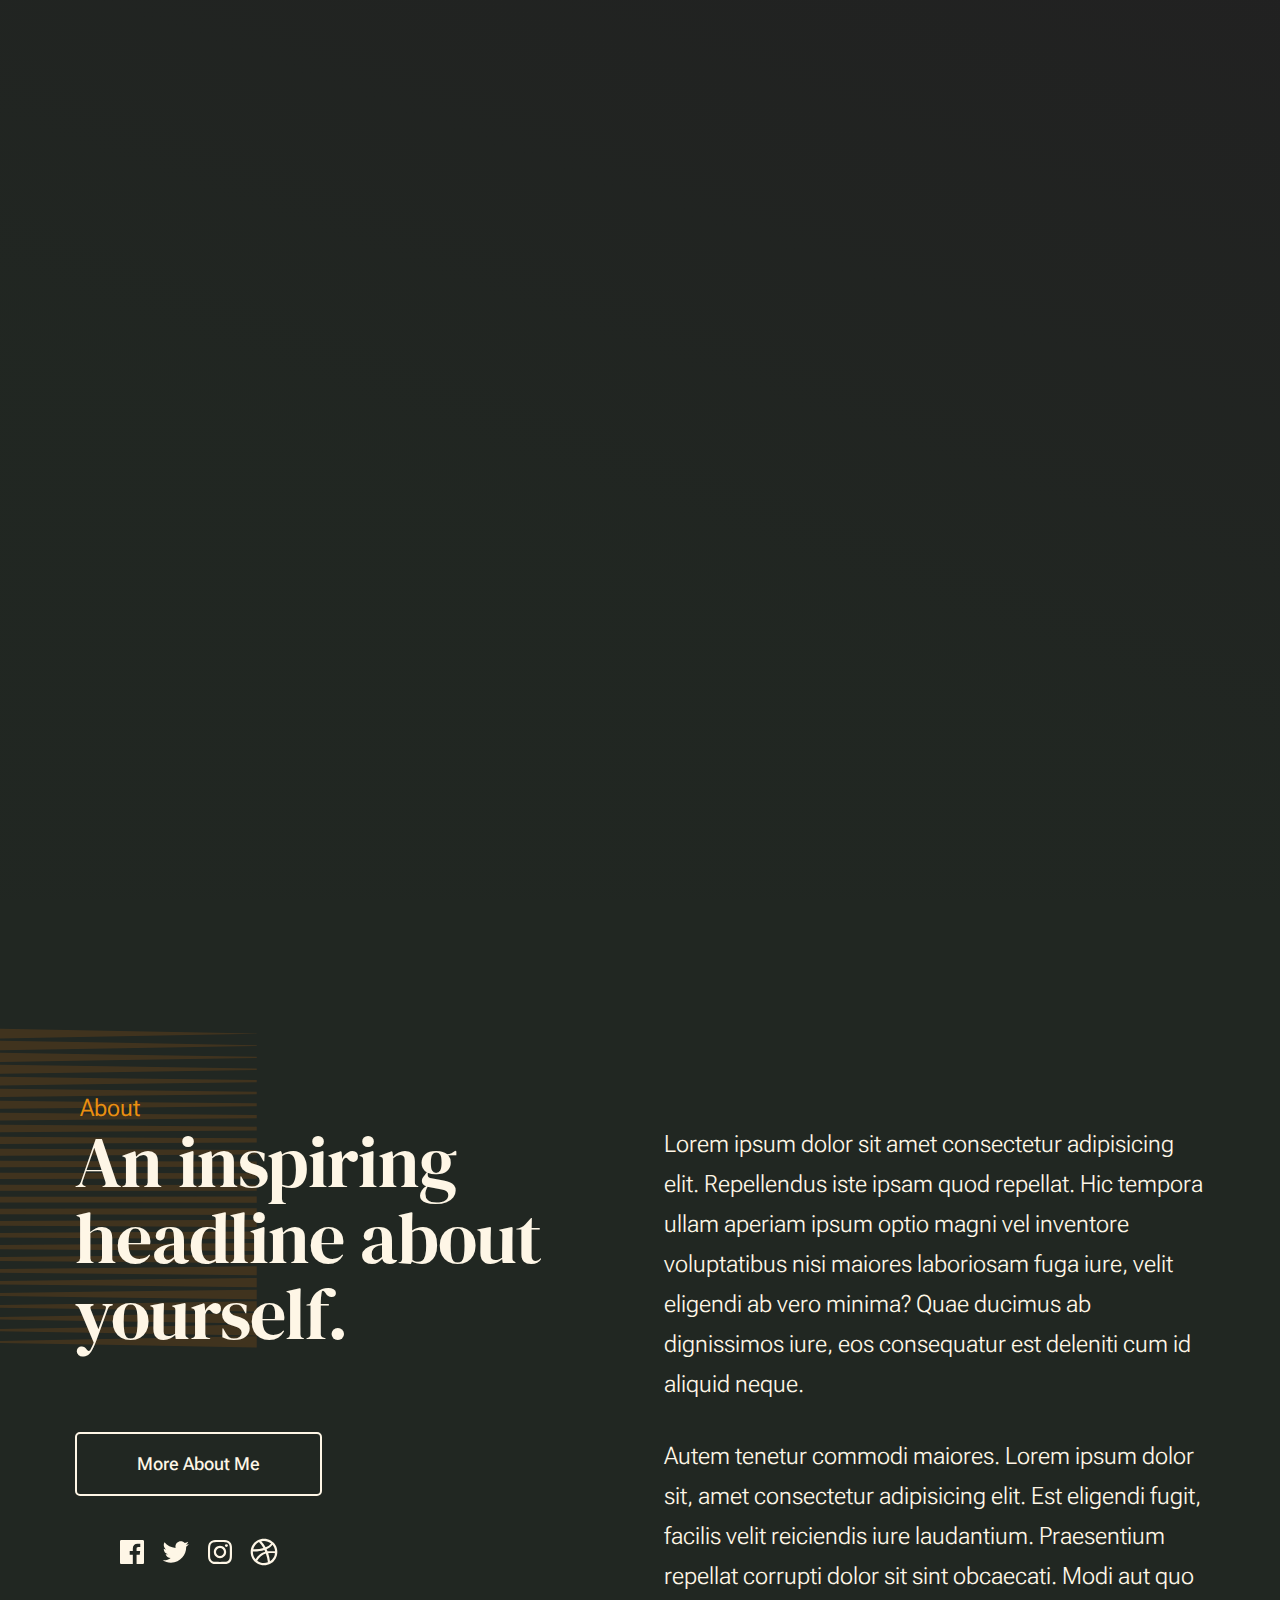
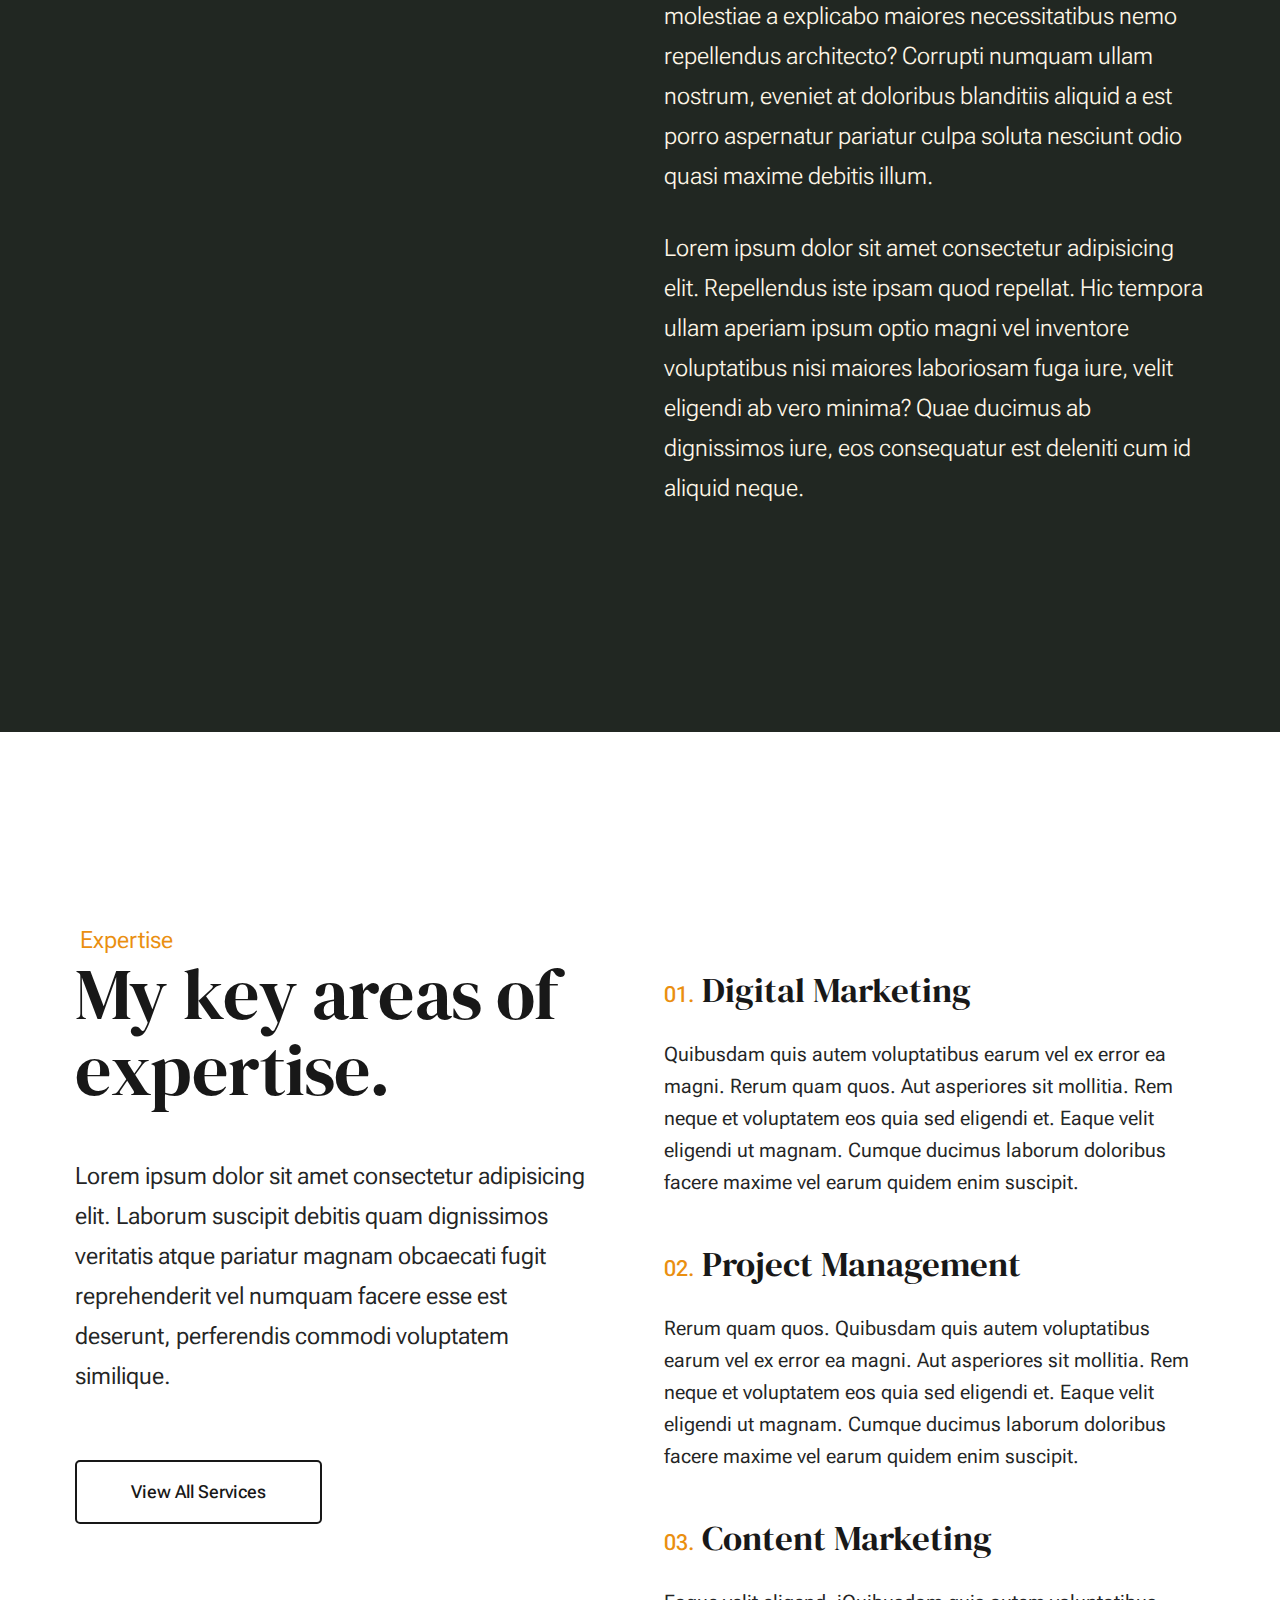
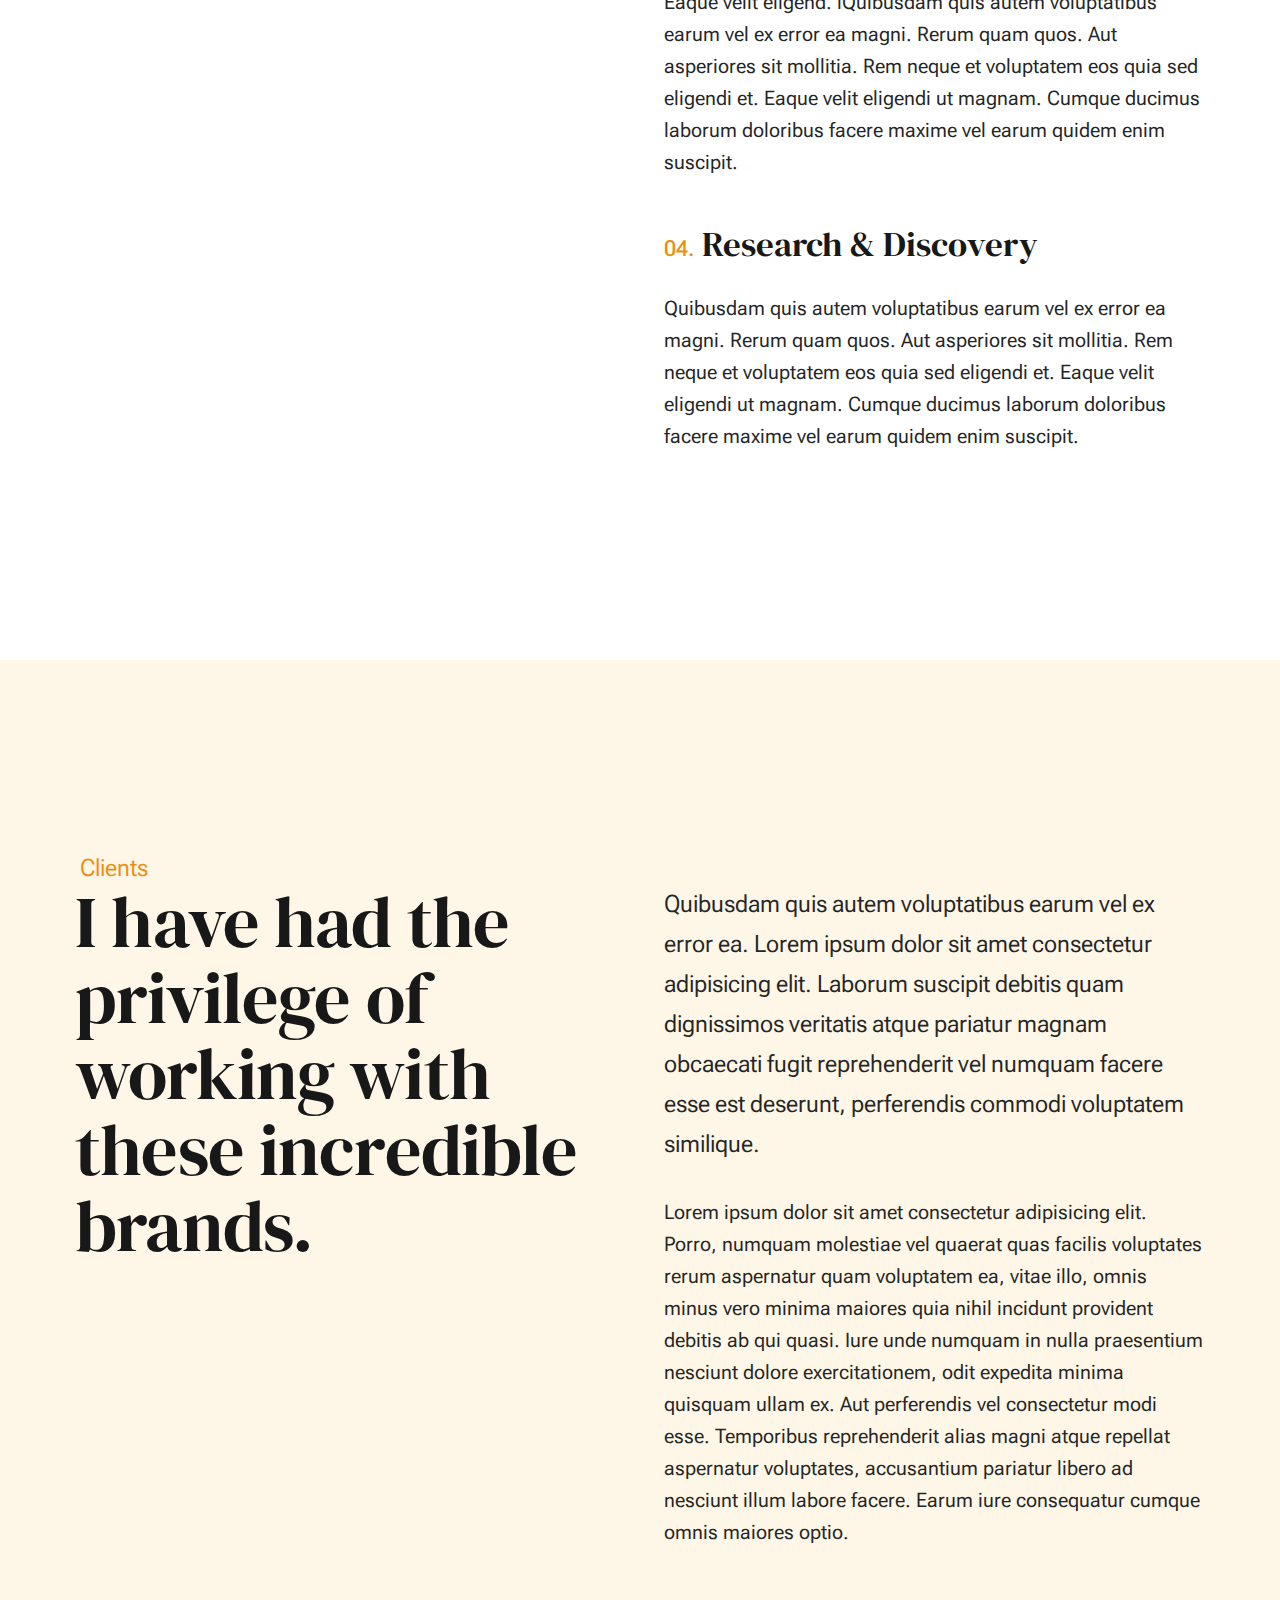
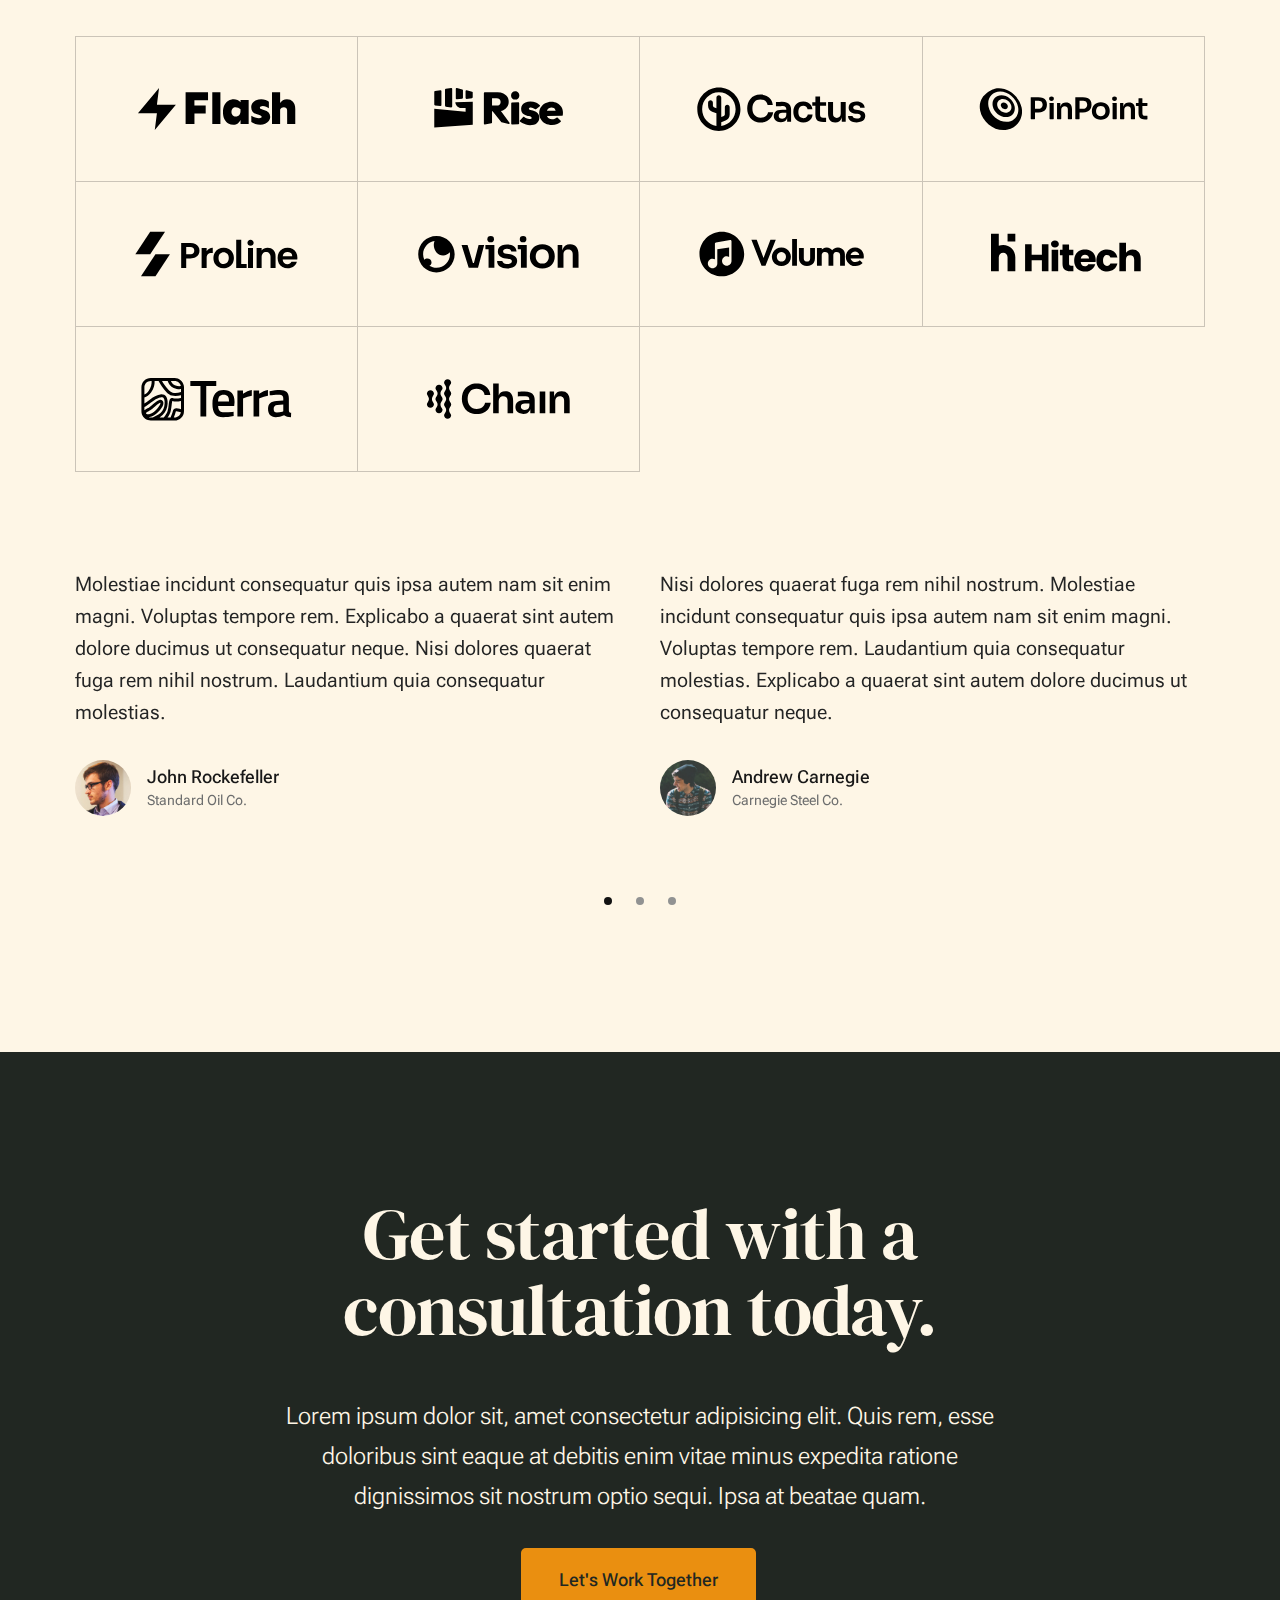
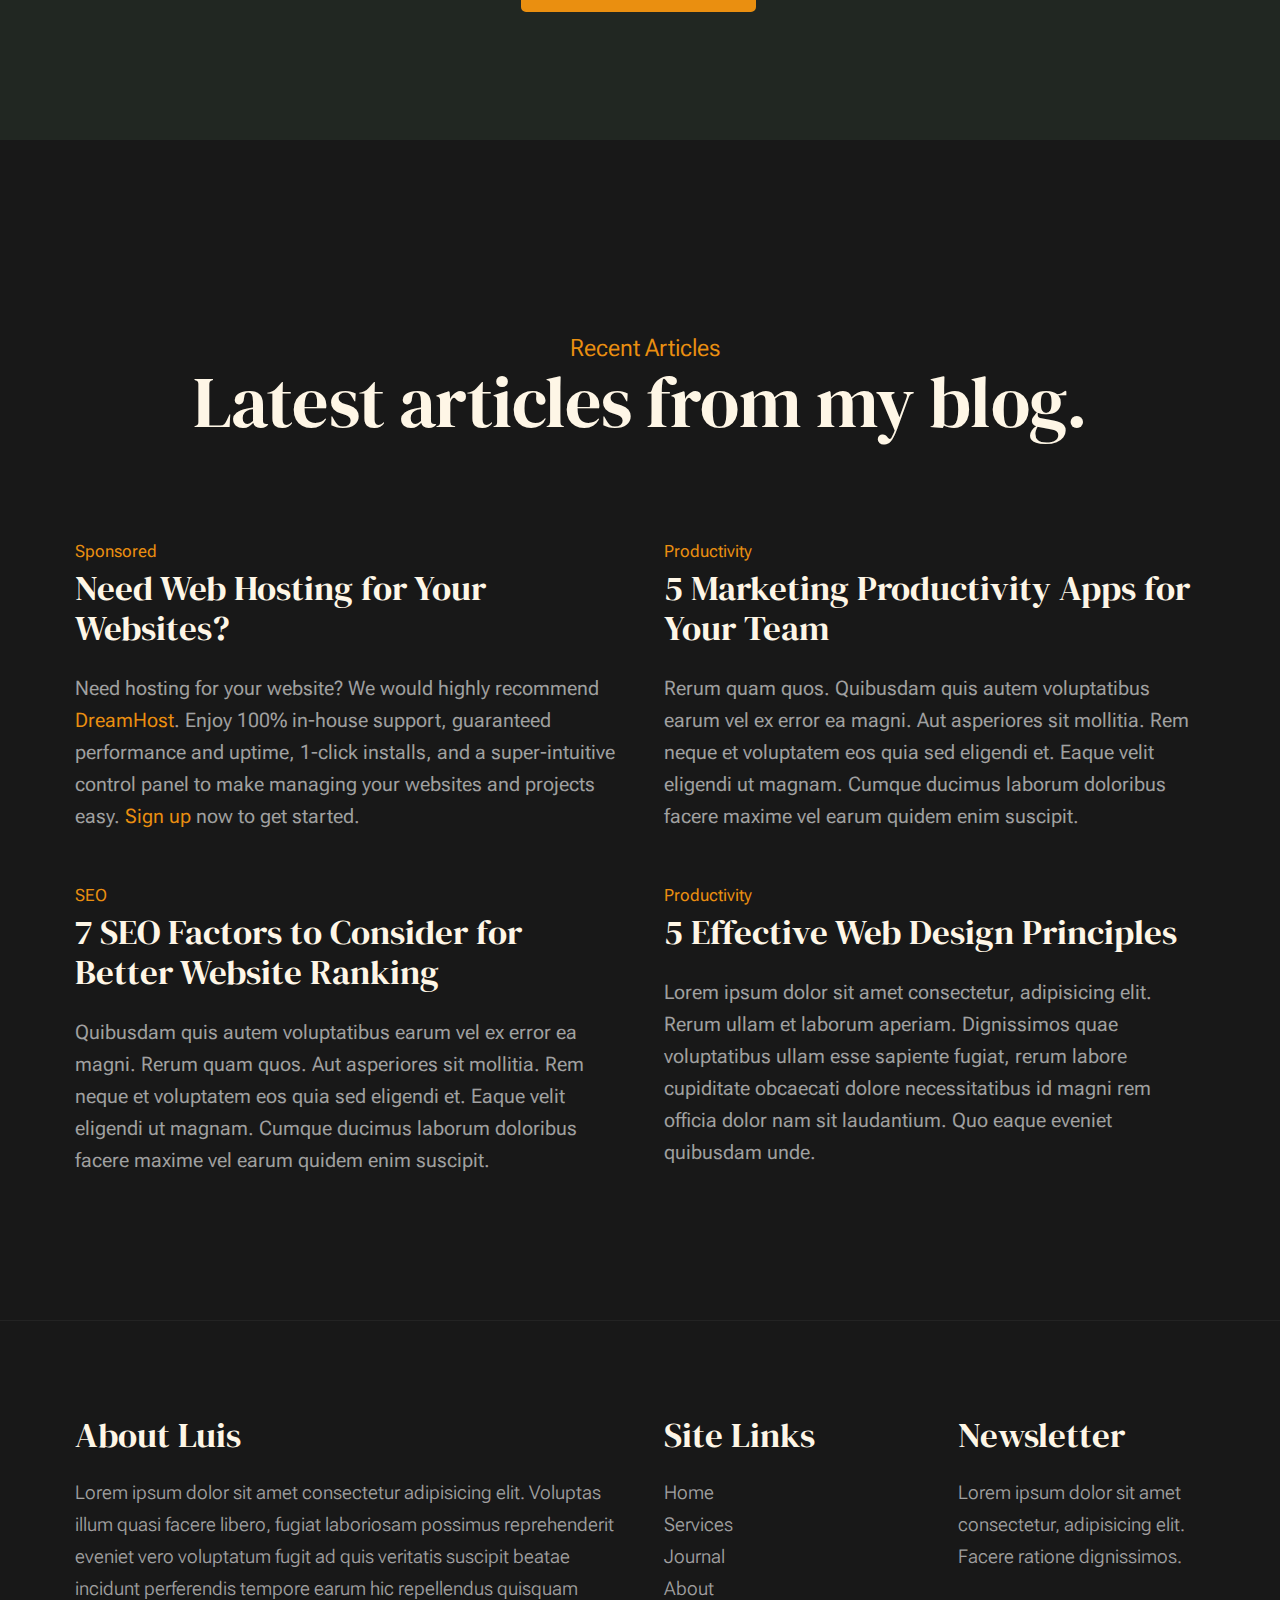
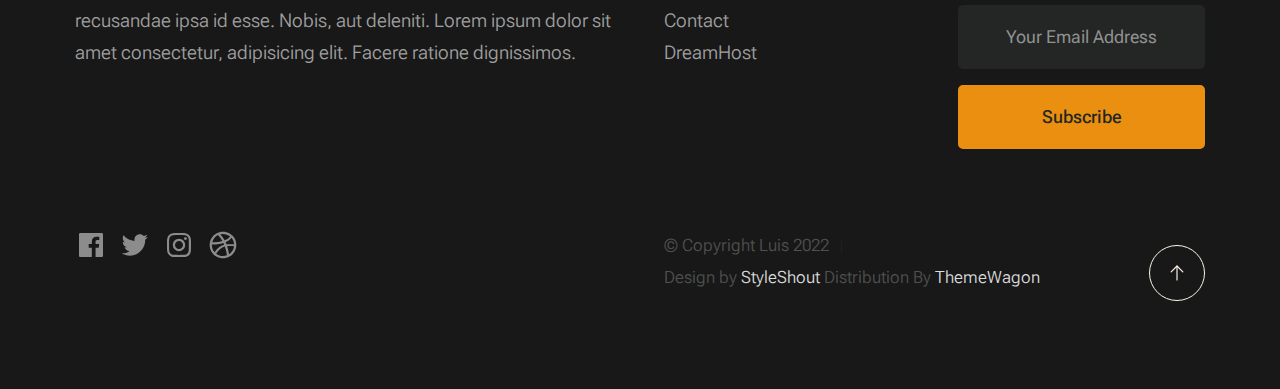
==== commit 037a61d5: "added Luis to index" ====
--- a/index.html
+++ b/index.html
@@ -6,7 +6,7 @@
     ================================================== -->
     <meta charset="utf-8">
     <meta name="viewport" content="width=device-width, initial-scale=1">
-    <title>Monica</title>
+    <title>Luis</title>
 
     <script>
         document.documentElement.classList.remove('no-js');
@@ -96,7 +96,7 @@
                     <div class="column lg-12 s-intro__content-inner grid-block">
                         
                         <div class="s-intro__content-text">
-                            <div class="s-intro__content-pretitle text-pretitle">Hello, I'm Monica</div>
+                            <div class="s-intro__content-pretitle text-pretitle">Hello, I'm Luis</div>
                             <h1 class="s-intro__content-title">
                             I create marketing <br>
                             strategies for your <br>
@@ -569,7 +569,7 @@
         <footer class="s-footer">
             <div class="row s-footer__content">
                 <div class="column xl-6 lg-6 md-12 s-footer__block s-footer__about">                    
-                    <h3>About Monica</h3>
+                    <h3>About Luis</h3>
                     <p>
                     Lorem ipsum dolor sit amet consectetur adipisicing elit. Voluptas illum quasi facere libero, 
                     fugiat laboriosam possimus reprehenderit eveniet vero voluptatum fugit ad quis veritatis suscipit beatae 
@@ -637,7 +637,7 @@
                 </div>
                 <div class="column xl-6 lg-12">
                     <p class="ss-copyright">
-                        <span>© Copyright Monica 2022</span> 
+                        <span>© Copyright Luis 2022</span> 
                         <span>Design by <a href="https://www.styleshout.com/">StyleShout</a> Distribution By <a href="https://themewagon.com">ThemeWagon</a></span>
                     </p>
                 </div>
